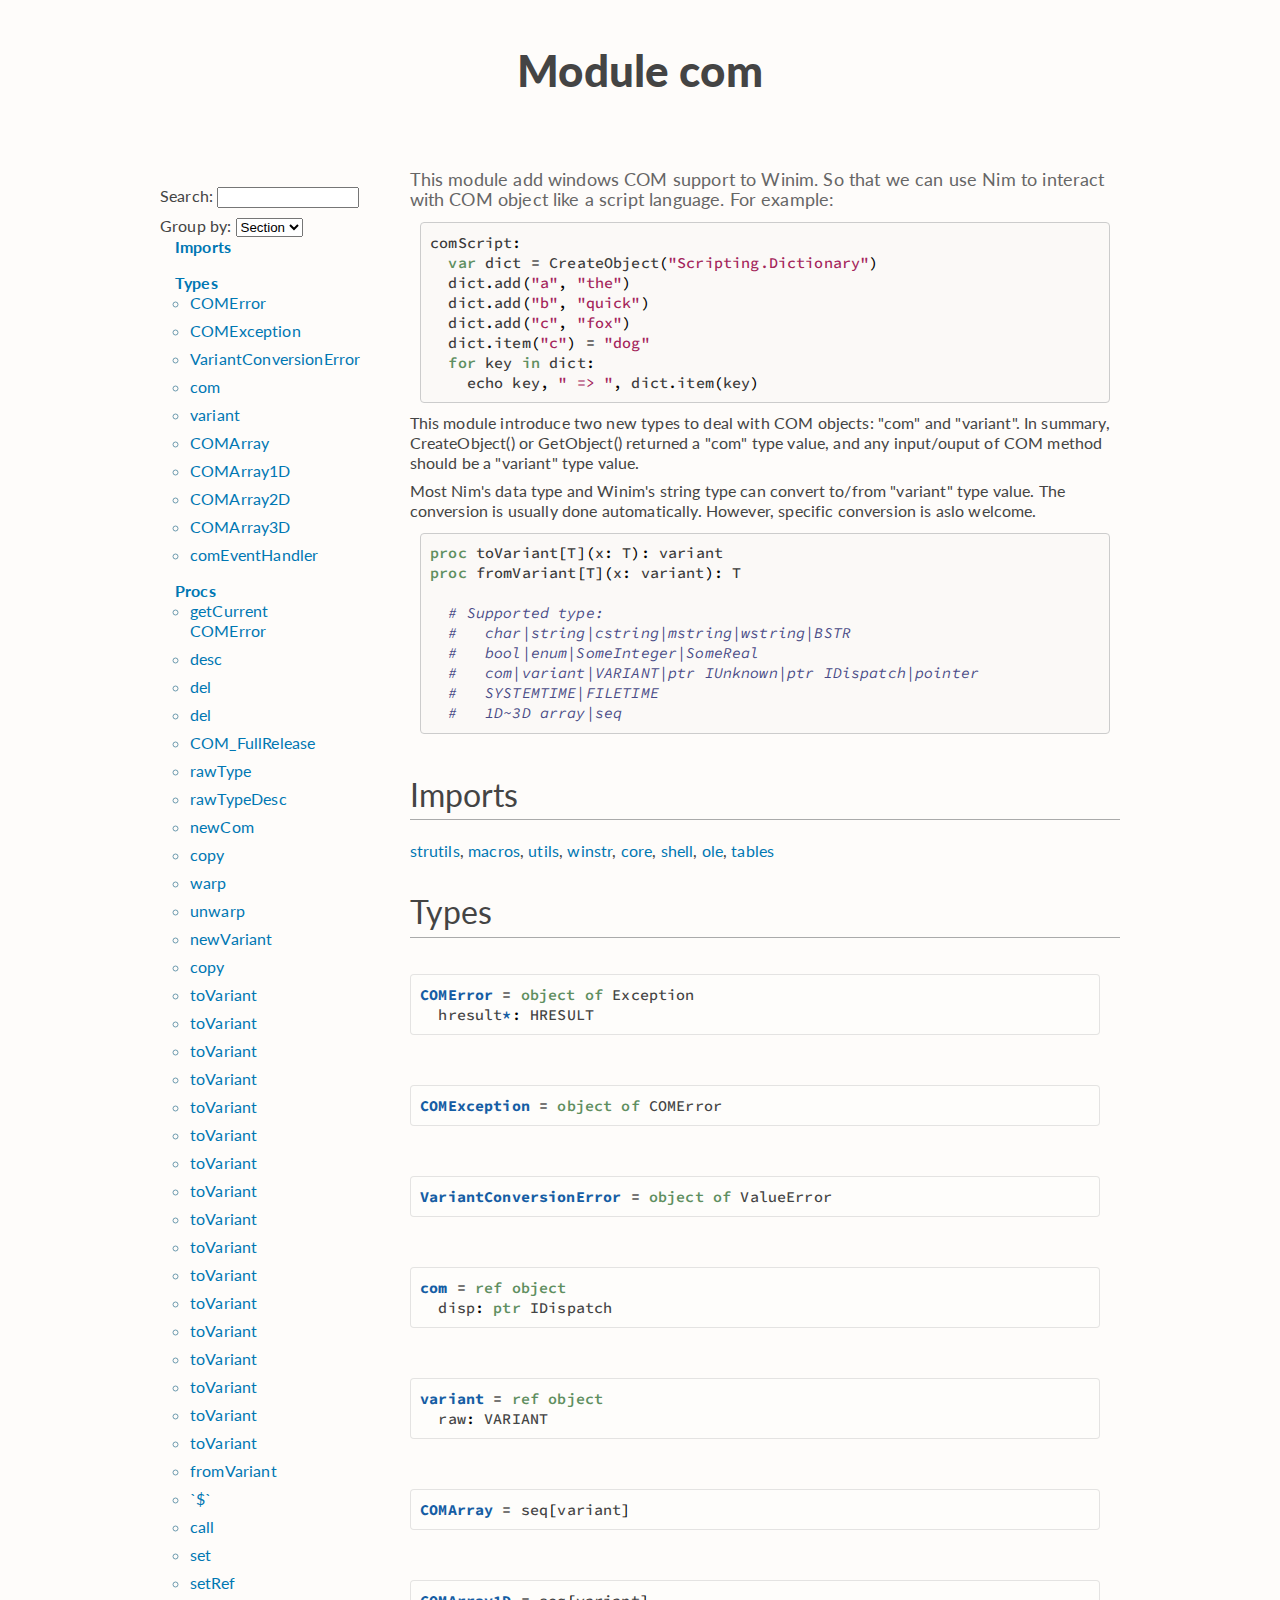
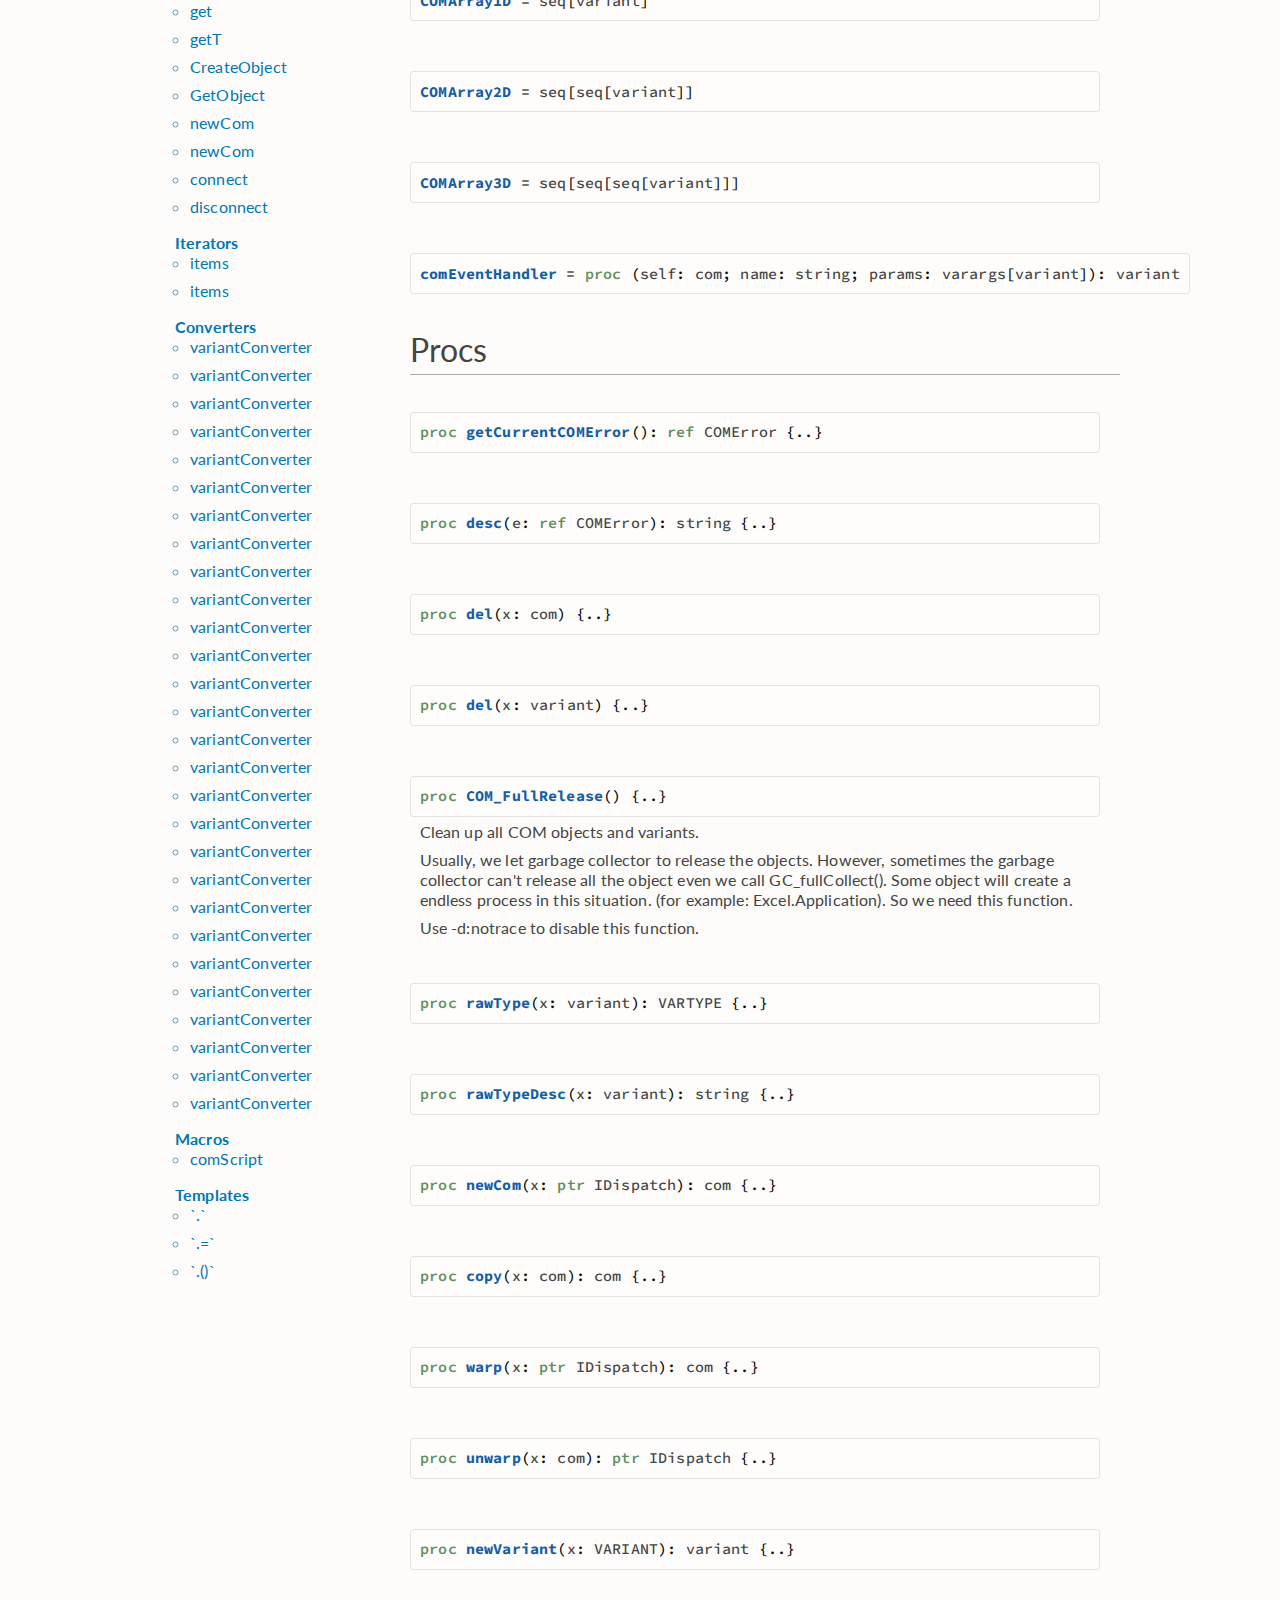
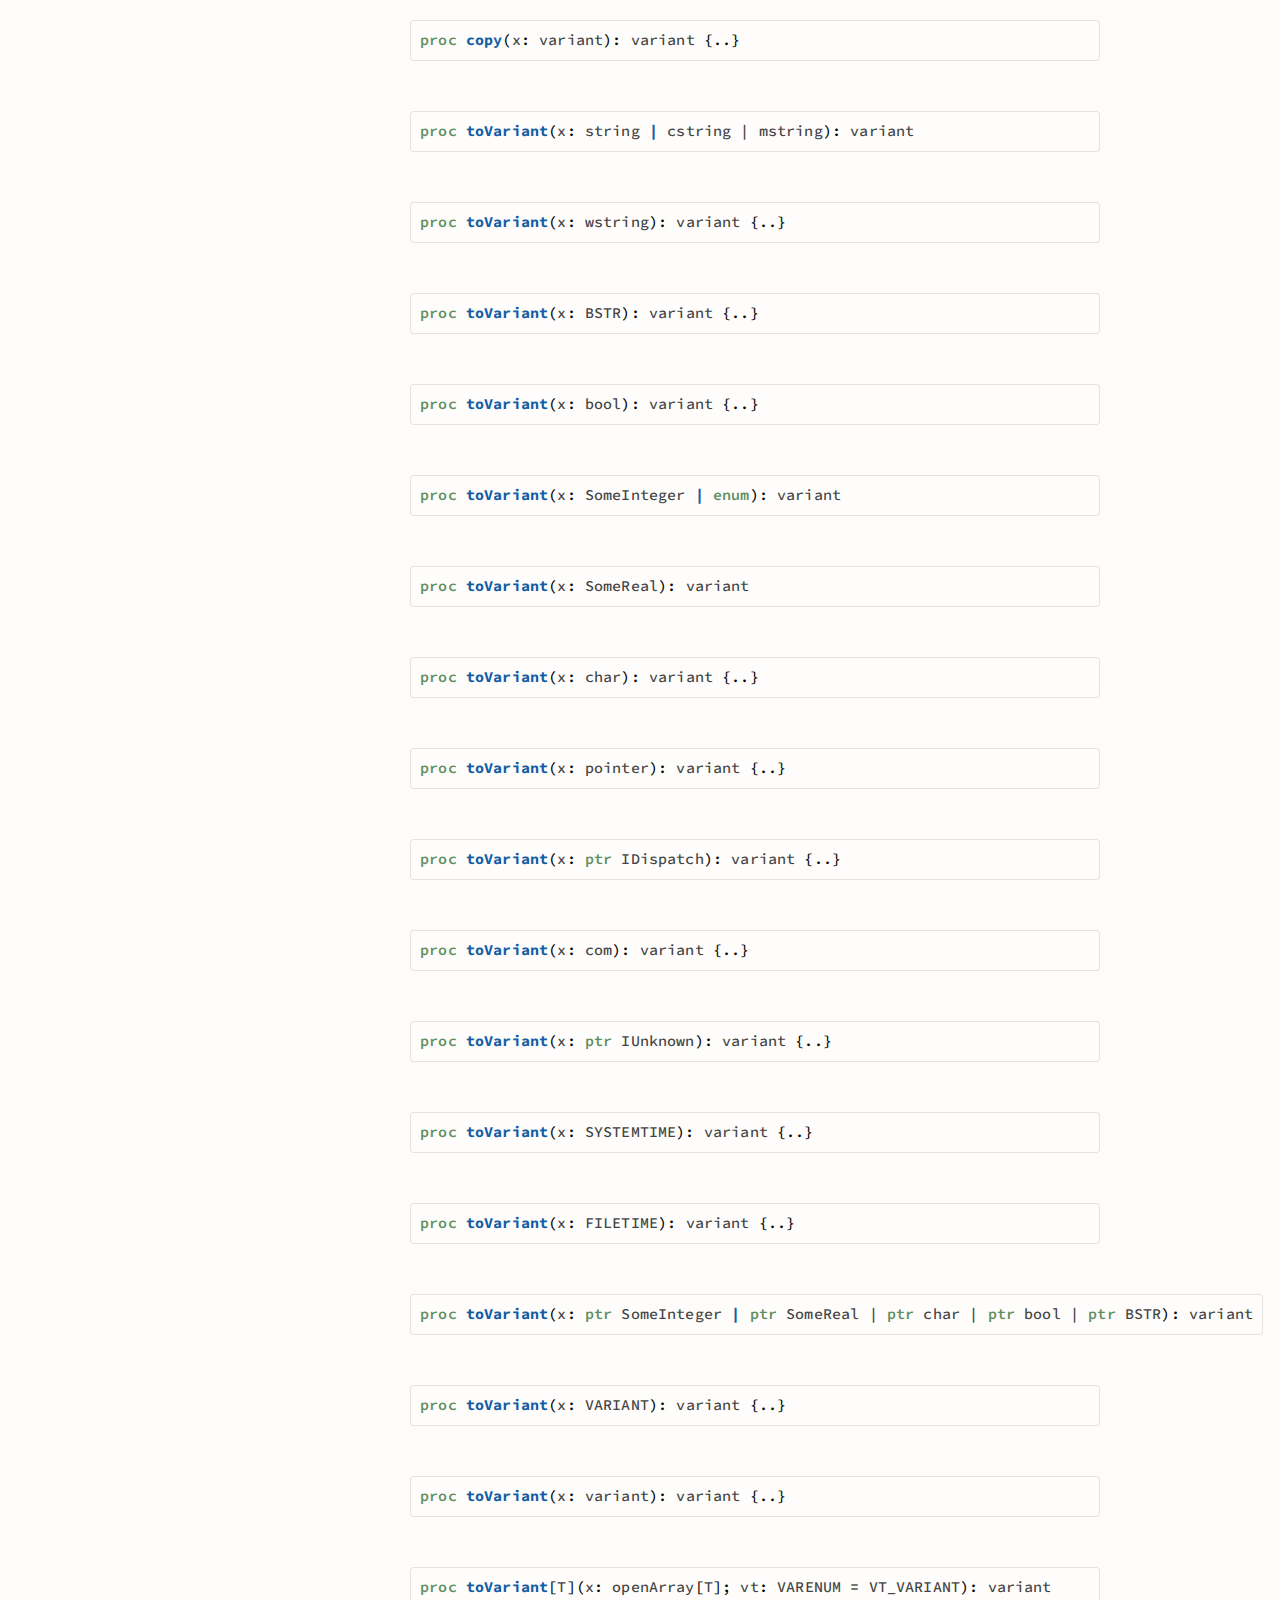
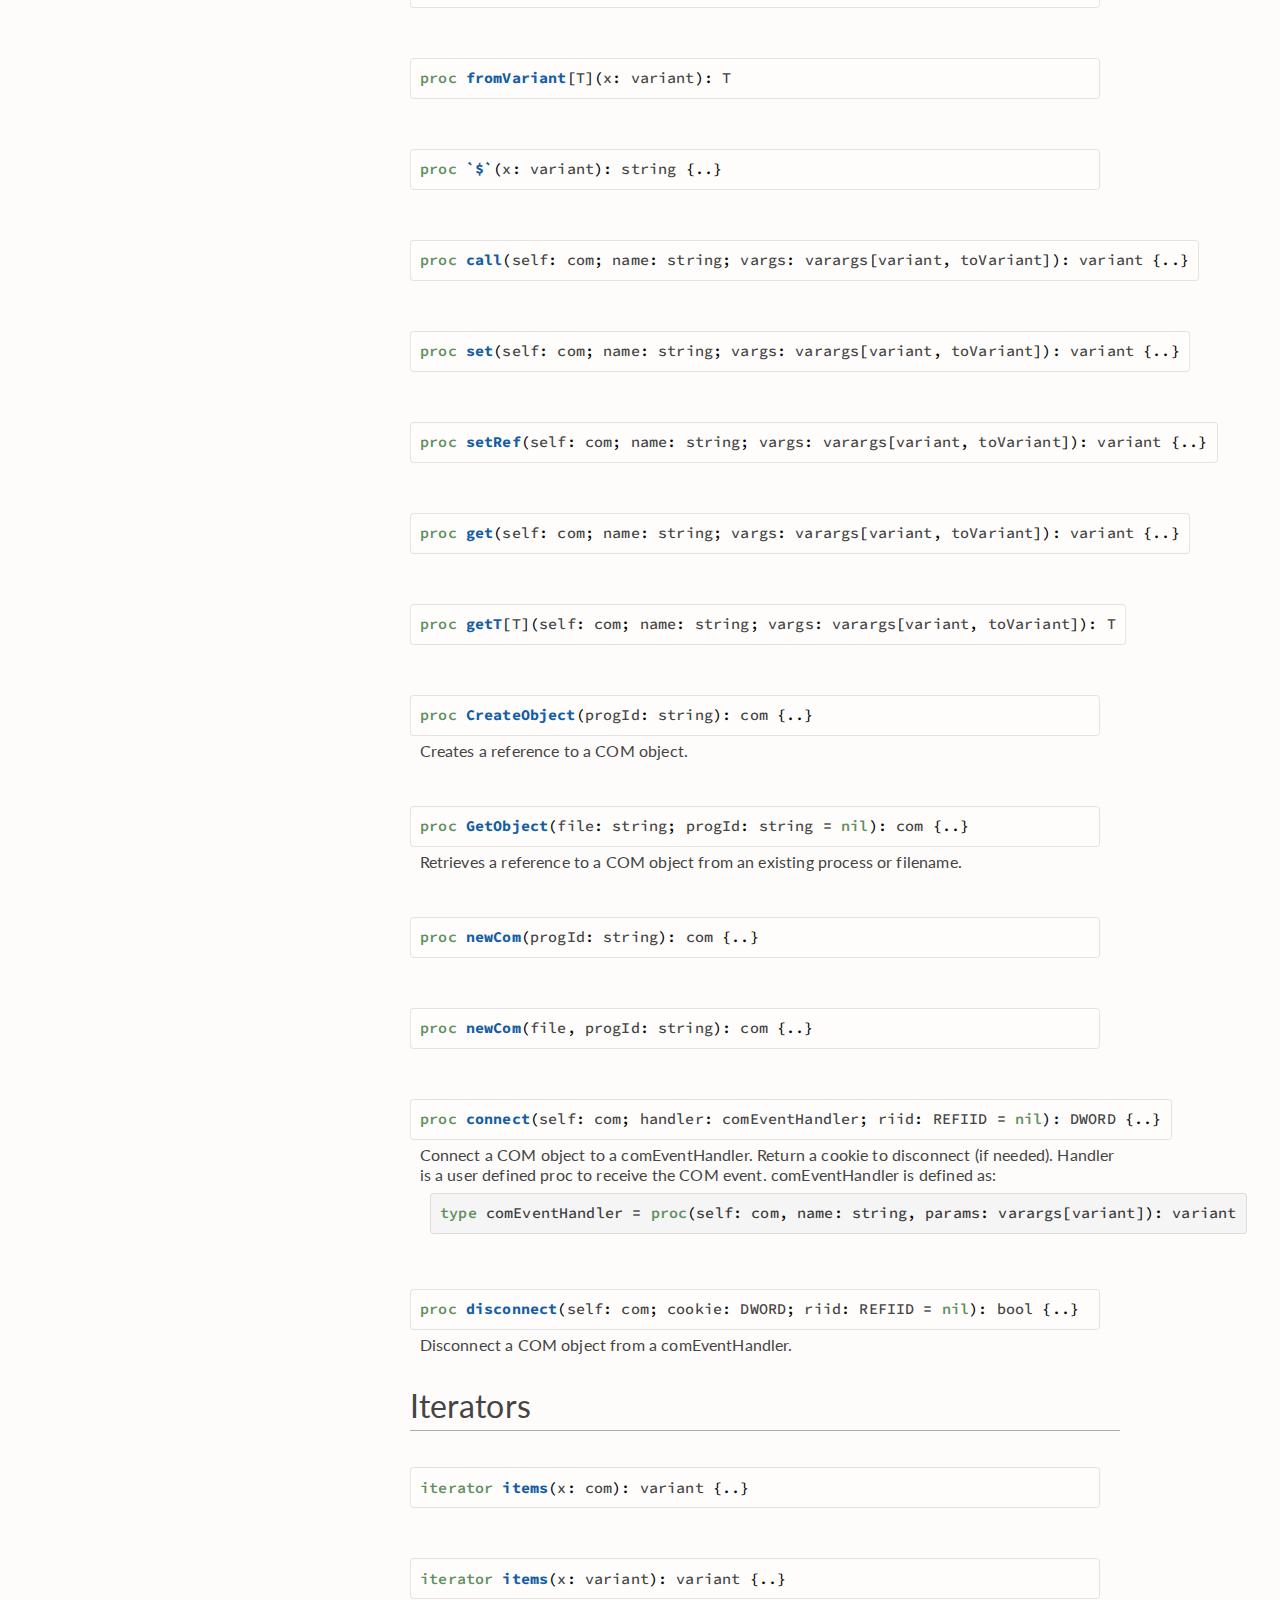
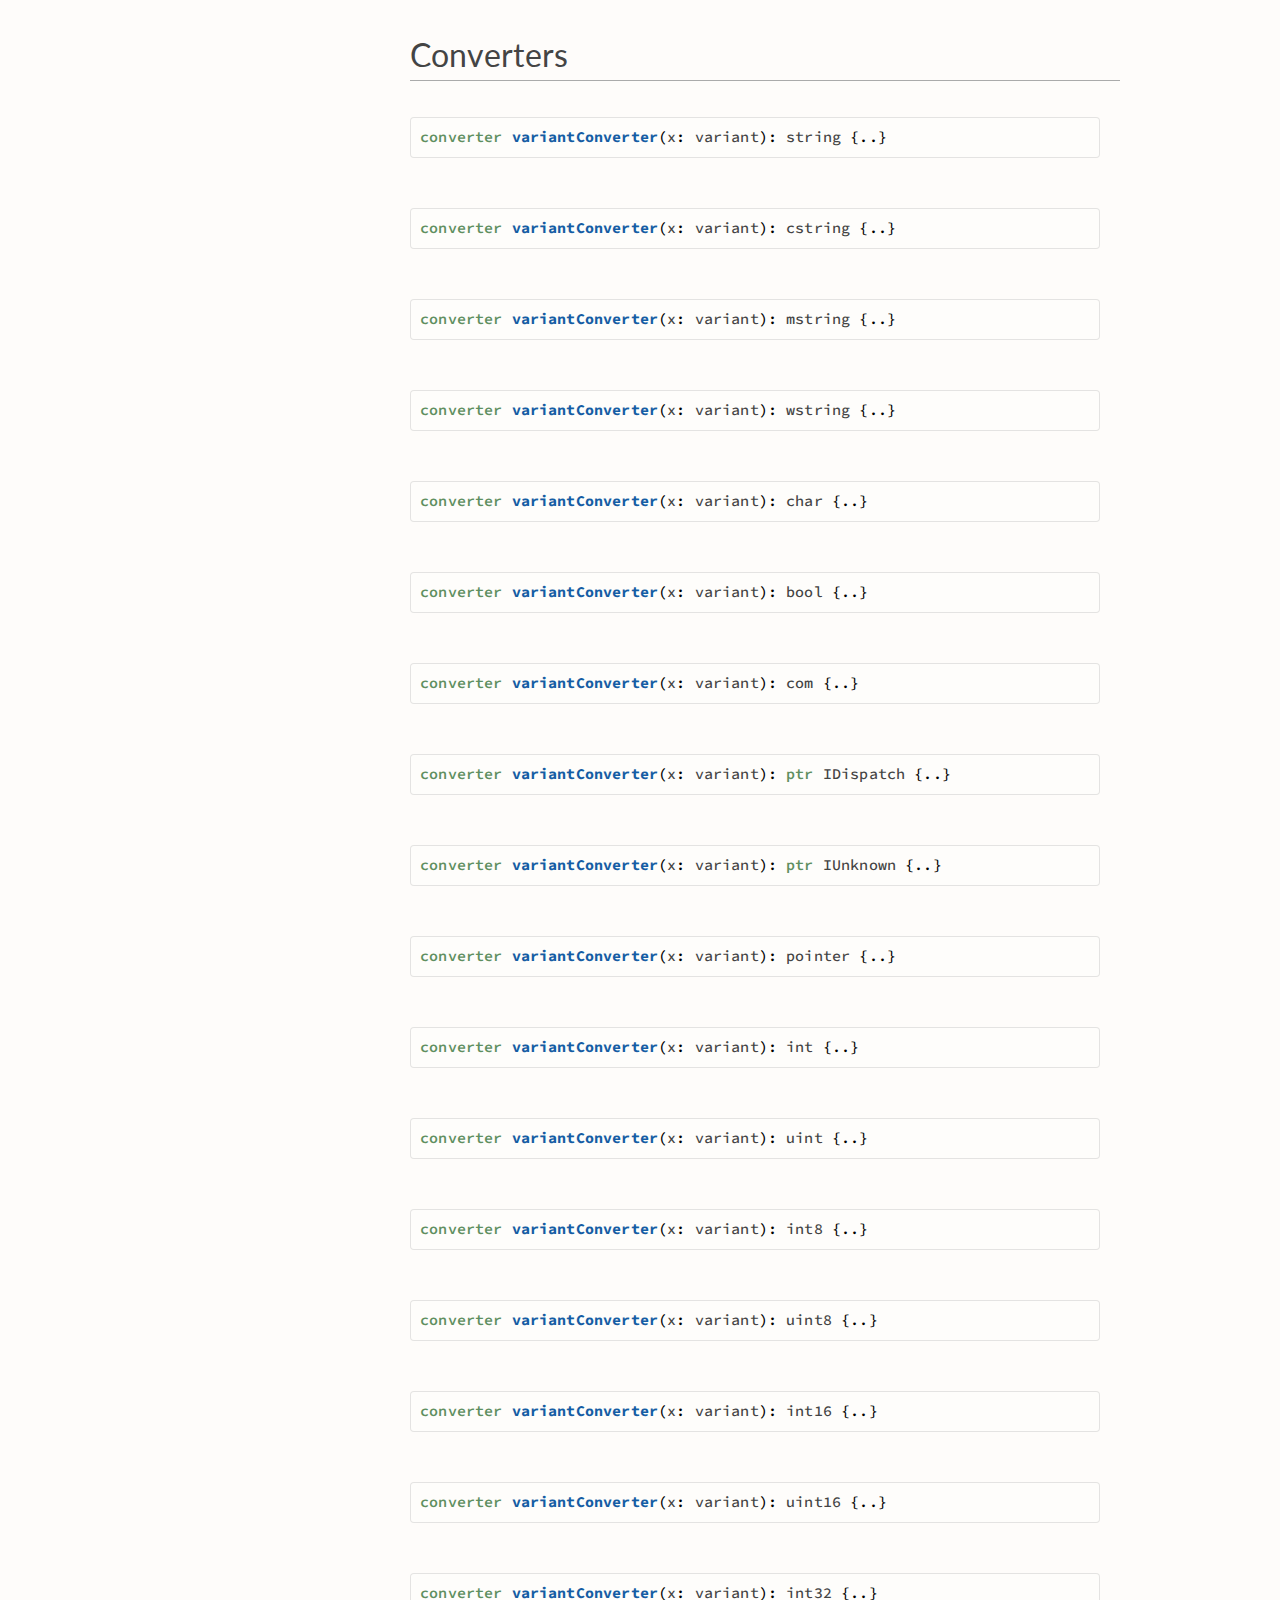
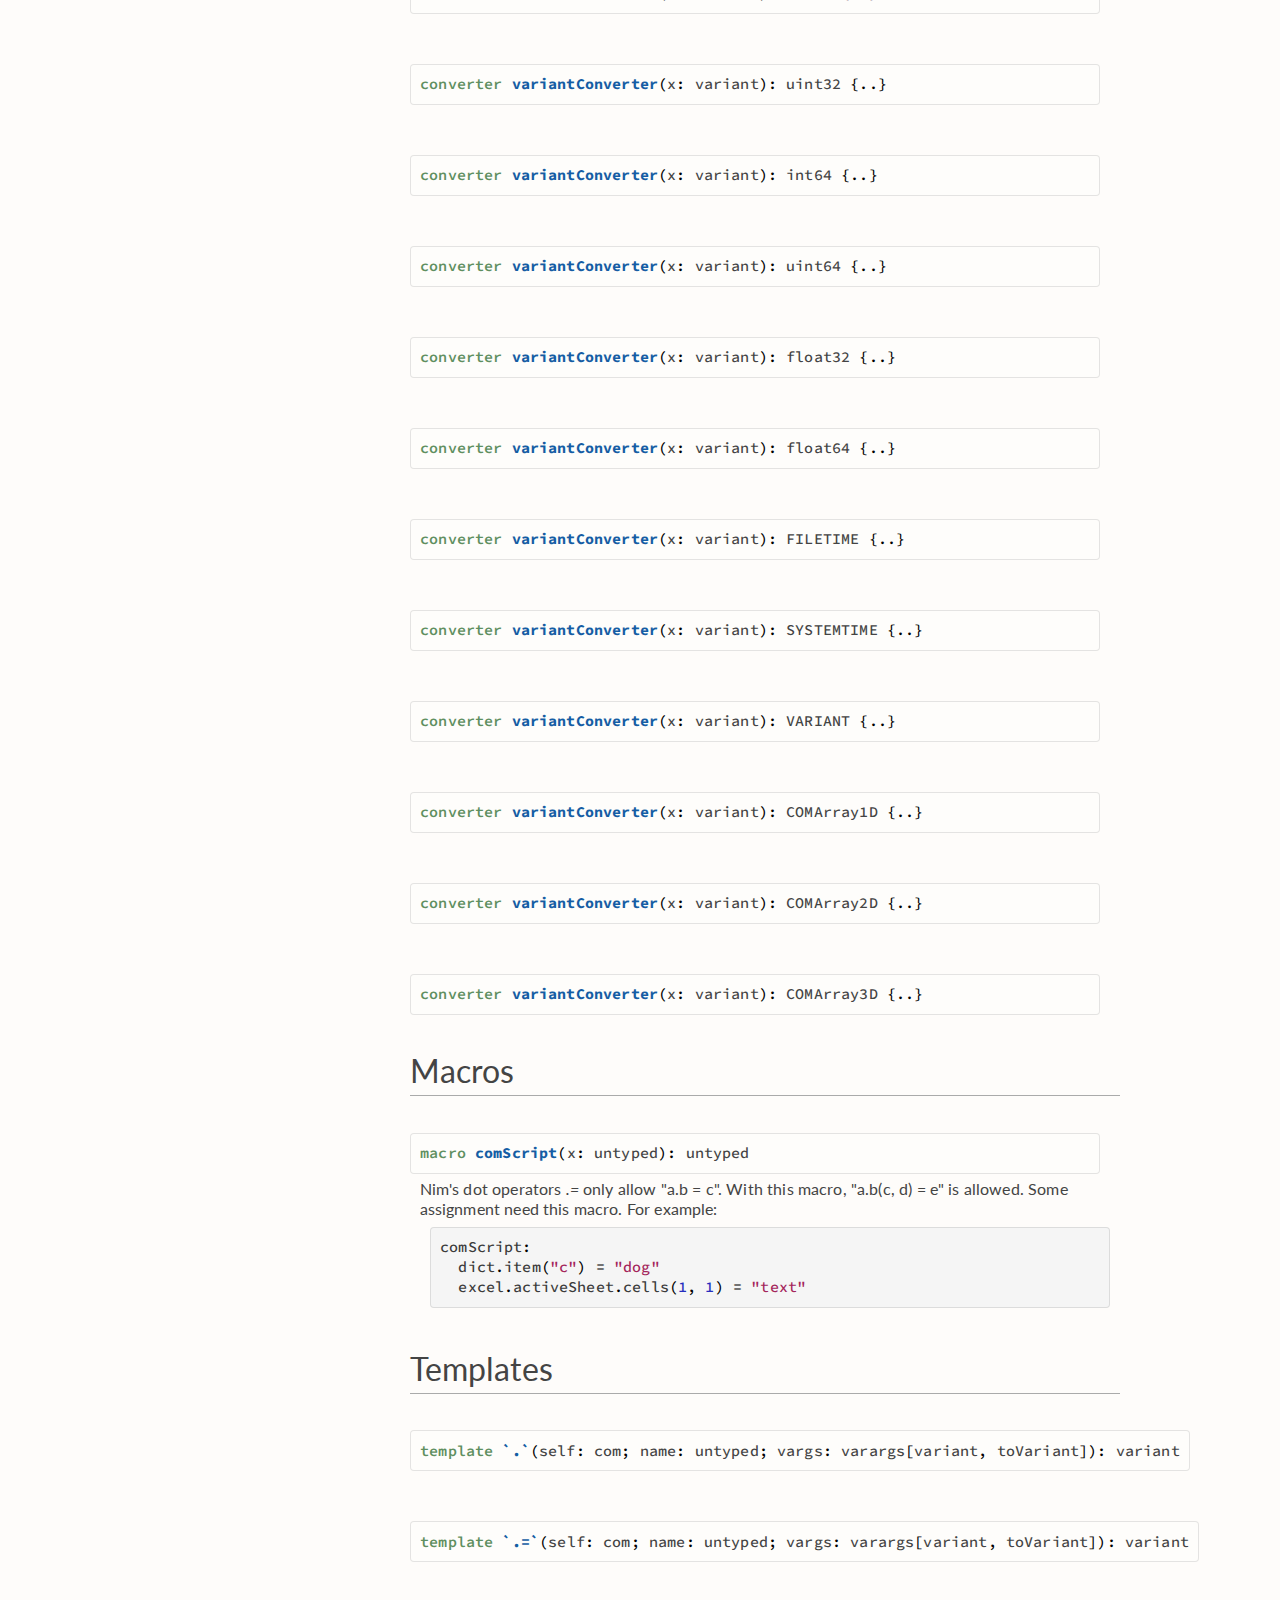
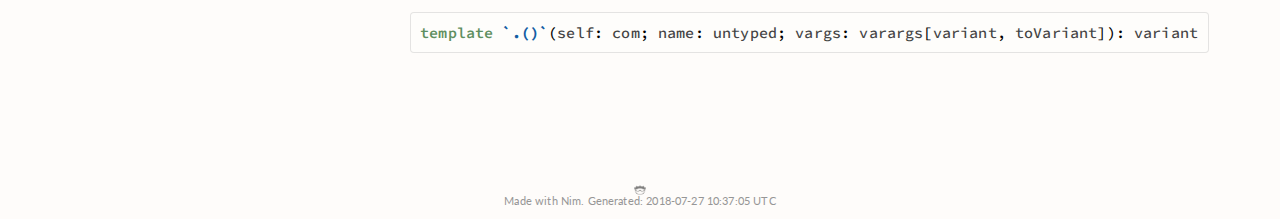
==== docs/com.html @ e37e37cb "update to v2.0" ====
<?xml version="1.0" encoding="utf-8" ?>
<!DOCTYPE html PUBLIC "-//W3C//DTD XHTML 1.0 Transitional//EN"
  "http://www.w3.org/TR/xhtml1/DTD/xhtml1-transitional.dtd">
<!--  This file is generated by Nim. -->
<html xmlns="http://www.w3.org/1999/xhtml" xml:lang="en" lang="en">
<head>
<meta http-equiv="Content-Type" content="text/html; charset=utf-8" />

<meta name="viewport" content="width=device-width, initial-scale=1.0">

<!-- Favicon -->
<link rel="shortcut icon" href="[data-uri]"/>

<!-- Google fonts -->
<link href='https://fonts.googleapis.com/css?family=Lato:400,600,900' rel='stylesheet' type='text/css'/>
<link href='https://fonts.googleapis.com/css?family=Source+Code+Pro:400,500,600' rel='stylesheet' type='text/css'/>

<!-- CSS -->
<title>Module com</title>
<style type="text/css" >
/*
Stylesheet for use with Docutils/rst2html.

See http://docutils.sf.net/docs/howto/html-stylesheets.html for how to
customize this style sheet.

Modified from Chad Skeeters' rst2html-style
https://bitbucket.org/cskeeters/rst2html-style/

Modified by Boyd Greenfield
*/
/* SCSS variables */
/* Text weights */
/* Body colors */
/* Text colors */
/* Link colors */
/* Syntax highlighting colors */
/* Pct changes */
/* Mixins */
/* Body/layout */
html {
  font-size: 100%;
  -webkit-text-size-adjust: 100%;
  -ms-text-size-adjust: 100%; }

/* Where we want fancier font if available */
h1, h2, h3, h4, h5, h6, p.module-desc, table.docinfo + blockquote p, table.docinfo blockquote p, h1 + blockquote p {
  font-family: "Lato", "Helvetica Neue", "HelveticaNeue", Helvetica, Arial, sans-serif !important; }

h1.title {
  font-weight: 900; }

body {
  font-family: "Lato", "Helvetica Neue", "HelveticaNeue", Helvetica, Arial, sans-serif;
  font-weight: 400;
  font-size: 16px;
  line-height: 20px;
  color: #444;
  letter-spacing: 0.15px;
  background-color: rgba(252, 248, 244, 0.45); }

/* Skeleton grid */
.container {
  position: relative;
  width: 100%;
  max-width: 960px;
  margin: 0 auto;
  padding: 0 20px;
  box-sizing: border-box; }

.column,
.columns {
  width: 100%;
  float: left;
  box-sizing: border-box; }

/* For devices larger than 400px */
@media (min-width: 400px) {
  .container {
    width: 100%;
    padding: 0; } }
/* For devices larger than 650px */
@media (min-width: 650px) {
  .container {
    width: 100%; }

  .column,
  .columns {
    margin-left: 4%; }

  .column:first-child,
  .columns:first-child {
    margin-left: 0; }

  .one.column,
  .one.columns {
    width: 4.66666666667%; }

  .two.columns {
    width: 13.3333333333%; }

  .three.columns {
    width: 22%; }

  .four.columns {
    width: 30.6666666667%; }

  .five.columns {
    width: 39.3333333333%; }

  .six.columns {
    width: 48%; }

  .seven.columns {
    width: 56.6666666667%; }

  .eight.columns {
    width: 65.3333333333%; }

  .nine.columns {
    width: 74.0%; }

  .ten.columns {
    width: 82.6666666667%; }

  .eleven.columns {
    width: 91.3333333333%; }

  .twelve.columns {
    width: 100%;
    margin-left: 0; }

  .one-third.column {
    width: 30.6666666667%; }

  .two-thirds.column {
    width: 65.3333333333%; } }
/* Customer Overrides */
.footer {
  text-align: center;
  color: #969696;
  padding-top: 10%; }

p.module-desc {
  font-size: 1.1em;
  color: #666666; }

a.link-seesrc {
  color: #aec7d2;
  font-style: italic; }

a.link-seesrc:hover {
  color: #6c9aae; }

#toc-list {
  word-wrap: break-word; }

ul.simple-toc {
  list-style: none; }

ul.simple-toc a.reference-toplevel {
  font-weight: bold;
  color: #0077b3; }

ul.simple-toc-section {
  list-style-type: circle;
  color: #6c9aae; }

ul.simple-toc-section a.reference {
  color: #0077b3; }

cite {
  font-style: italic !important; }

dt > pre {
  border-color: rgba(0, 0, 0, 0.1);
  background-color: rgba(255, 255, 255, 0.3);
  margin: 15px 0px 5px; }

dd > pre {
  border-color: rgba(0, 0, 0, 0.1);
  background-color: whitesmoke;
  margin-top: 8px; }

.item > dd {
  margin-left: 10px;
  margin-bottom: 30px; }

/* Nim line-numbered tables */
.line-nums-table {
  width: 100%;
  table-layout: fixed; }

/* Nim search input */
div#searchInput {
  margin-bottom: 8px;
}
div#searchInput input#searchInput {
  width: 10em;
}
div.search-groupby {
  margin-bottom: 8px;
}

table.line-nums-table {
  border-radius: 4px;
  border: 1px solid #cccccc;
  background-color: whitesmoke;
  border-collapse: separate;
  margin-top: 15px;
  margin-bottom: 25px; }

.line-nums-table tbody {
  border: none; }

.line-nums-table td pre {
  border: none;
  background-color: transparent; }

.line-nums-table td.blob-line-nums {
  width: 28px; }

.line-nums-table td.blob-line-nums pre {
  color: #b0b0b0;
  -webkit-filter: opacity(75%);
  text-align: right;
  border-color: transparent;
  background-color: transparent;
  padding-left: 0px;
  margin-left: 0px;
  padding-right: 0px;
  margin-right: 0px; }

/* Docgen styles */
/* Links */
a {
  color: #0077b3;
  text-decoration: none; }

a:hover,
a:focus {
  color: #00334d;
  text-decoration: underline; }

a:visited {
  color: #00334d; }

a:focus {
  outline: thin dotted #2d2d2d;
  outline: 5px auto -webkit-focus-ring-color;
  outline-offset: -2px; }

a:hover,
a:active {
  outline: 0; }

sub,
sup {
  position: relative;
  font-size: 75%;
  line-height: 0;
  vertical-align: baseline; }

sup {
  top: -0.5em; }

sub {
  bottom: -0.25em; }

img {
  width: auto;
  height: auto;
  max-width: 100%;
  vertical-align: middle;
  border: 0;
  -ms-interpolation-mode: bicubic; }

@media print {
  * {
    color: black !important;
    text-shadow: none !important;
    background: transparent !important;
    box-shadow: none !important; }

  a,
  a:visited {
    text-decoration: underline; }

  a[href]:after {
    content: " (" attr(href) ")"; }

  abbr[title]:after {
    content: " (" attr(title) ")"; }

  .ir a:after,
  a[href^="javascript:"]:after,
  a[href^="#"]:after {
    content: ""; }

  pre,
  blockquote {
    border: 1px solid #999;
    page-break-inside: avoid; }

  thead {
    display: table-header-group; }

  tr,
  img {
    page-break-inside: avoid; }

  img {
    max-width: 100% !important; }

  @page {
    margin: 0.5cm; }

  h1 {
    page-break-before: always; }

  h1.title {
    page-break-before: avoid; }

  p,
  h2,
  h3 {
    orphans: 3;
    widows: 3; }

  h2,
  h3 {
    page-break-after: avoid; } }
.img-rounded {
  -webkit-border-radius: 6px;
  -moz-border-radius: 6px;
  border-radius: 6px; }

.img-polaroid {
  padding: 4px;
  background-color: rgba(252, 248, 244, 0.75);
  border: 1px solid #ccc;
  border: 1px solid rgba(0, 0, 0, 0.2);
  -webkit-box-shadow: 0 1px 3px rgba(0, 0, 0, 0.1);
  -moz-box-shadow: 0 1px 3px rgba(0, 0, 0, 0.1);
  box-shadow: 0 1px 3px rgba(0, 0, 0, 0.1); }

p {
  margin: 0 0 8px; }

small {
  font-size: 85%; }

strong {
  font-weight: 600; }

em {
  font-style: italic; }

cite {
  font-style: normal; }

h1,
h2,
h3,
h4,
h5,
h6 {
  font-family: "Lato", "Helvetica Neue", "HelveticaNeue", Helvetica, Arial, sans-serif;
  font-weight: 600;
  line-height: 20px;
  color: inherit;
  text-rendering: optimizelegibility; }

h1 {
  font-size: 2em;
  font-weight: 400;
  padding-bottom: .15em;
  border-bottom: 1px solid #aaaaaa;
  margin-top: 1.0em;
  line-height: 1.2em; }

h1.title {
  padding-bottom: 1em;
  border-bottom: 0px;
  font-size: 2.75em; }

h2 {
  font-size: 1.5em;
  margin-top: 1.5em; }

h3 {
  font-size: 1.3em;
  font-style: italic;
  margin-top: 0.75em; }

h4 {
  font-size: 1.3em;
  margin-top: 0.5em; }

h5 {
  font-size: 1.2em;
  margin-top: 0.25em; }

h6 {
  font-size: 1.1em; }

ul,
ol {
  padding: 0;
  margin: 0 0 0px 15px; }

ul ul,
ul ol,
ol ol,
ol ul {
  margin-bottom: 0; }

li {
  line-height: 20px; }

dl {
  margin-bottom: 20px; }

dt,
dd {
  line-height: 20px; }

dt {
  font-weight: bold; }

dd {
  margin-left: 10px;
  margin-bottom: 26px; }

hr {
  margin: 20px 0;
  border: 0;
  border-top: 1px solid #eeeeee;
  border-bottom: 1px solid #ffffff; }

abbr[title],
abbr[data-original-title] {
  cursor: help;
  border-bottom: 1px dotted #999999; }

abbr.initialism {
  font-size: 90%;
  text-transform: uppercase; }

blockquote {
  padding: 0 0 0 15px;
  margin: 0 0 20px;
  border-left: 5px solid #EFEBE0; }

table.docinfo + blockquote, table.docinfo blockquote, h1 + blockquote {
  border-left: 5px solid #c9c9c9;
}

table.docinfo + blockquote p, table.docinfo blockquote p, h1 + blockquote p {
  margin-bottom: 0;
  font-size: 15px;
  font-weight: 200;
  line-height: 1.5;
  font-style: italic; }

q:before,
q:after,
blockquote:before,
blockquote:after {
  content: ""; }

address {
  display: block;
  margin-bottom: 20px;
  font-style: normal;
  line-height: 20px; }

code,
pre {
  font-family: "Source Code Pro", Monaco, Menlo, Consolas, "Courier New", monospace;
  padding: 0 3px 2px;
  font-weight: 500;
  font-size: 12px;
  color: #444444;
  -webkit-border-radius: 3px;
  -moz-border-radius: 3px;
  border-radius: 3px; }

.pre {
  font-family: "Source Code Pro", Monaco, Menlo, Consolas, "Courier New", monospace;
  font-weight: 600;
  /*color: #504da6;*/
}

code {
  padding: 2px 4px;
  color: #444444;
  white-space: nowrap;
  background-color: white;
  border: 1px solid #777777; }

pre {
  display: inline-block;
  box-sizing: border-box;
  min-width: calc(100% - 19.5px);
  padding: 9.5px;
  margin: 0.25em 10px 10px 10px;
  font-size: 15px;
  line-height: 20px;
  white-space: pre !important;
  overflow-y: hidden;
  overflow-x: visible;
  background-color: rgba(0, 0, 0, 0.01);
  border: 1px solid #cccccc;
  -webkit-border-radius: 4px;
  -moz-border-radius: 4px;
  border-radius: 4px; }

pre.prettyprint {
  margin-bottom: 20px; }

pre code {
  padding: 0;
  color: inherit;
  white-space: pre;
  overflow-x: visible;
  background-color: transparent;
  border: 0; }

.pre-scrollable {
  max-height: 340px;
  overflow-y: scroll; }

table {
  max-width: 100%;
  background-color: transparent;
  border-collapse: collapse;
  border-spacing: 0; }

table th, table td {
  padding: 0px 8px 0px;
}

.table {
  width: 100%;
  margin-bottom: 20px; }

.table th,
.table td {
  padding: 8px;
  line-height: 20px;
  text-align: left;
  vertical-align: top;
  border-top: 1px solid #444444; }

.table th {
  font-weight: bold; }

.table thead th {
  vertical-align: bottom; }

.table caption + thead tr:first-child th,
.table caption + thead tr:first-child td,
.table colgroup + thead tr:first-child th,
.table colgroup + thead tr:first-child td,
.table thead:first-child tr:first-child th,
.table thead:first-child tr:first-child td {
  border-top: 0; }

.table tbody + tbody {
  border-top: 2px solid #444444; }

.table .table {
  background-color: rgba(252, 248, 244, 0.75); }

.table-condensed th,
.table-condensed td {
  padding: 4px 5px; }

.table-bordered {
  border: 1px solid #444444;
  border-collapse: separate;
  *border-collapse: collapse;
  border-left: 0;
  -webkit-border-radius: 4px;
  -moz-border-radius: 4px;
  border-radius: 4px; }

.table-bordered th,
.table-bordered td {
  border-left: 1px solid #444444; }

.table-bordered caption + thead tr:first-child th,
.table-bordered caption + tbody tr:first-child th,
.table-bordered caption + tbody tr:first-child td,
.table-bordered colgroup + thead tr:first-child th,
.table-bordered colgroup + tbody tr:first-child th,
.table-bordered colgroup + tbody tr:first-child td,
.table-bordered thead:first-child tr:first-child th,
.table-bordered tbody:first-child tr:first-child th,
.table-bordered tbody:first-child tr:first-child td {
  border-top: 0; }

.table-bordered thead:first-child tr:first-child > th:first-child,
.table-bordered tbody:first-child tr:first-child > td:first-child,
.table-bordered tbody:first-child tr:first-child > th:first-child {
  -webkit-border-top-left-radius: 4px;
  border-top-left-radius: 4px;
  -moz-border-radius-topleft: 4px; }

.table-bordered thead:first-child tr:first-child > th:last-child,
.table-bordered tbody:first-child tr:first-child > td:last-child,
.table-bordered tbody:first-child tr:first-child > th:last-child {
  -webkit-border-top-right-radius: 4px;
  border-top-right-radius: 4px;
  -moz-border-radius-topright: 4px; }

.table-bordered thead:last-child tr:last-child > th:first-child,
.table-bordered tbody:last-child tr:last-child > td:first-child,
.table-bordered tbody:last-child tr:last-child > th:first-child,
.table-bordered tfoot:last-child tr:last-child > td:first-child,
.table-bordered tfoot:last-child tr:last-child > th:first-child {
  -webkit-border-bottom-left-radius: 4px;
  border-bottom-left-radius: 4px;
  -moz-border-radius-bottomleft: 4px; }

.table-bordered thead:last-child tr:last-child > th:last-child,
.table-bordered tbody:last-child tr:last-child > td:last-child,
.table-bordered tbody:last-child tr:last-child > th:last-child,
.table-bordered tfoot:last-child tr:last-child > td:last-child,
.table-bordered tfoot:last-child tr:last-child > th:last-child {
  -webkit-border-bottom-right-radius: 4px;
  border-bottom-right-radius: 4px;
  -moz-border-radius-bottomright: 4px; }

.table-bordered tfoot + tbody:last-child tr:last-child td:first-child {
  -webkit-border-bottom-left-radius: 0;
  border-bottom-left-radius: 0;
  -moz-border-radius-bottomleft: 0; }

.table-bordered tfoot + tbody:last-child tr:last-child td:last-child {
  -webkit-border-bottom-right-radius: 0;
  border-bottom-right-radius: 0;
  -moz-border-radius-bottomright: 0; }

.table-bordered caption + thead tr:first-child th:first-child,
.table-bordered caption + tbody tr:first-child td:first-child,
.table-bordered colgroup + thead tr:first-child th:first-child,
.table-bordered colgroup + tbody tr:first-child td:first-child {
  -webkit-border-top-left-radius: 4px;
  border-top-left-radius: 4px;
  -moz-border-radius-topleft: 4px; }

.table-bordered caption + thead tr:first-child th:last-child,
.table-bordered caption + tbody tr:first-child td:last-child,
.table-bordered colgroup + thead tr:first-child th:last-child,
.table-bordered colgroup + tbody tr:first-child td:last-child {
  -webkit-border-top-right-radius: 4px;
  border-top-right-radius: 4px;
  -moz-border-radius-topright: 4px; }

table.docutils th {
  background-color: #e8e8e8; }

table.docutils tr:hover {
  background-color: whitesmoke; }

.table-striped tbody > tr:nth-child(odd) > td,
.table-striped tbody > tr:nth-child(odd) > th {
  background-color: rgba(252, 248, 244, 0.75); }

.table-hover tbody tr:hover > td,
.table-hover tbody tr:hover > th {
  background-color: rgba(241, 222, 204, 0.75); }

table td[class*="span"],
table th[class*="span"],
.row-fluid table td[class*="span"],
.row-fluid table th[class*="span"] {
  display: table-cell;
  float: none;
  margin-left: 0; }

.hero-unit {
  padding: 60px;
  margin-bottom: 30px;
  font-size: 18px;
  font-weight: 200;
  line-height: 30px;
  color: inherit;
  background-color: rgba(230, 197, 164, 0.75);
  -webkit-border-radius: 6px;
  -moz-border-radius: 6px;
  border-radius: 6px; }

.hero-unit h1 {
  margin-bottom: 0;
  font-size: 60px;
  line-height: 1;
  letter-spacing: -1px;
  color: inherit; }

.hero-unit li {
  line-height: 30px; }

/* rst2html default used to remove borders from tables and images */
.borderless, table.borderless td, table.borderless th {
  border: 0; }

table.borderless td, table.borderless th {
  /* Override padding for "table.docutils td" with "! important".
     The right padding separates the table cells. */
  padding: 0 0.5em 0 0 !important; }

.first {
  /* Override more specific margin styles with "! important". */
  margin-top: 0 !important; }

.last, .with-subtitle {
  margin-bottom: 0 !important; }

.hidden {
  display: none; }

a.toc-backref {
  text-decoration: none;
  color: #444444; }

blockquote.epigraph {
  margin: 2em 5em; }

dl.docutils dd {
  margin-bottom: 0.5em; }

object[type="image/svg+xml"], object[type="application/x-shockwave-flash"] {
  overflow: hidden; }

/* Uncomment (and remove this text!) to get bold-faced definition list terms
dl.docutils dt {
  font-weight: bold }
*/
div.abstract {
  margin: 2em 5em; }

div.abstract p.topic-title {
  font-weight: bold;
  text-align: center; }

div.admonition, div.attention, div.caution, div.danger, div.error,
div.hint, div.important, div.note, div.tip, div.warning {
  margin: 2em;
  border: medium outset;
  padding: 1em; }

div.note, div.warning {
  margin: 1.5em 0px;
  border: none; }

div.note p.admonition-title,
div.warning p.admonition-title {
  display: none; }

/* Clearfix
 * http://css-tricks.com/snippets/css/clear-fix/
 */
div.note:after,
div.warning:after {
  content: "";
  display: table;
  clear: both; }

div.note p:before,
div.warning p:before {
  display: block;
  float: left;
  font-size: 4em;
  line-height: 1em;
  margin-right: 20px;
  margin-left: 0em;
  margin-top: -10px;
  content: '\0270D';
  /*handwriting*/ }

div.warning p:before {
  content: '\026A0';
  /*warning*/ }

div.admonition p.admonition-title, div.hint p.admonition-title,
div.important p.admonition-title, div.note p.admonition-title,
div.tip p.admonition-title {
  font-weight: bold;
  font-family: "Lato", "Helvetica Neue", "HelveticaNeue", Helvetica, Arial, sans-serif; }

div.attention p.admonition-title, div.caution p.admonition-title,
div.danger p.admonition-title, div.error p.admonition-title,
div.warning p.admonition-title, .code .error {
  color: #b30000;
  font-weight: bold;
  font-family: "Lato", "Helvetica Neue", "HelveticaNeue", Helvetica, Arial, sans-serif; }

/* Uncomment (and remove this text!) to get reduced vertical space in
   compound paragraphs.
div.compound .compound-first, div.compound .compound-middle {
  margin-bottom: 0.5em }

div.compound .compound-last, div.compound .compound-middle {
  margin-top: 0.5em }
*/
div.dedication {
  margin: 2em 5em;
  text-align: center;
  font-style: italic; }

div.dedication p.topic-title {
  font-weight: bold;
  font-style: normal; }

div.figure {
  margin-left: 2em;
  margin-right: 2em; }

div.footer, div.header {
  clear: both;
  font-size: smaller; }

div.line-block {
  display: block;
  margin-top: 1em;
  margin-bottom: 1em; }

div.line-block div.line-block {
  margin-top: 0;
  margin-bottom: 0;
  margin-left: 1.5em; }

div.sidebar {
  margin: 0 0 0.5em 1em;
  border: medium outset;
  padding: 1em;
  background-color: rgba(252, 248, 244, 0.75);
  width: 40%;
  float: right;
  clear: right; }

div.sidebar p.rubric {
  font-family: "Lato", "Helvetica Neue", "HelveticaNeue", Helvetica, Arial, sans-serif;
  font-size: medium; }

div.system-messages {
  margin: 5em; }

div.system-messages h1 {
  color: #b30000; }

div.system-message {
  border: medium outset;
  padding: 1em; }

div.system-message p.system-message-title {
  color: #b30000;
  font-weight: bold; }

div.topic {
  margin: 2em; }

h1.section-subtitle, h2.section-subtitle, h3.section-subtitle,
h4.section-subtitle, h5.section-subtitle, h6.section-subtitle {
  margin-top: 0.4em; }

h1.title {
  text-align: center; }

h2.subtitle {
  text-align: center; }

hr.docutils {
  width: 75%; }

img.align-left, .figure.align-left, object.align-left {
  clear: left;
  float: left;
  margin-right: 1em; }

img.align-right, .figure.align-right, object.align-right {
  clear: right;
  float: right;
  margin-left: 1em; }

img.align-center, .figure.align-center, object.align-center {
  display: block;
  margin-left: auto;
  margin-right: auto; }

.align-left {
  text-align: left; }

.align-center {
  clear: both;
  text-align: center; }

.align-right {
  text-align: right; }

/* reset inner alignment in figures */
div.align-right {
  text-align: inherit; }

/* div.align-center * { */
/*   text-align: left } */

ul.simple > li {
  margin-bottom: 0.5em }

ol.simple, ul.simple {
  margin-bottom: 1em; }

ol.arabic {
  list-style: decimal; }

ol.loweralpha {
  list-style: lower-alpha; }

ol.upperalpha {
  list-style: upper-alpha; }

ol.lowerroman {
  list-style: lower-roman; }

ol.upperroman {
  list-style: upper-roman; }

p.attribution {
  text-align: right;
  margin-left: 50%; }

p.caption {
  font-style: italic; }

p.credits {
  font-style: italic;
  font-size: smaller; }

p.label {
  white-space: nowrap; }

p.rubric {
  font-weight: bold;
  font-size: larger;
  color: maroon;
  text-align: center; }

p.sidebar-title {
  font-family: "Lato", "Helvetica Neue", "HelveticaNeue", Helvetica, Arial, sans-serif;
  font-weight: bold;
  font-size: larger; }

p.sidebar-subtitle {
  font-family: "Lato", "Helvetica Neue", "HelveticaNeue", Helvetica, Arial, sans-serif;
  font-weight: bold; }

p.topic-title {
  font-weight: bold; }

pre.address {
  margin-bottom: 0;
  margin-top: 0;
  font: inherit; }

pre.literal-block, pre.doctest-block, pre.math, pre.code {
  margin-left: 2em;
  margin-right: 2em; }

pre.code .ln {
  color: grey; }

/* line numbers */
pre.code, code {
  background-color: #eeeeee; }

pre.code .comment, code .comment {
  color: #5c6576; }

pre.code .keyword, code .keyword {
  color: #3B0D06;
  font-weight: bold; }

pre.code .literal.string, code .literal.string {
  color: #0c5404; }

pre.code .name.builtin, code .name.builtin {
  color: #352b84; }

pre.code .deleted, code .deleted {
  background-color: #DEB0A1; }

pre.code .inserted, code .inserted {
  background-color: #A3D289; }

span.classifier {
  font-family: "Lato", "Helvetica Neue", "HelveticaNeue", Helvetica, Arial, sans-serif;
  font-style: oblique; }

span.classifier-delimiter {
  font-family: "Lato", "Helvetica Neue", "HelveticaNeue", Helvetica, Arial, sans-serif;
  font-weight: bold; }

span.interpreted {
  font-family: "Lato", "Helvetica Neue", "HelveticaNeue", Helvetica, Arial, sans-serif; }

span.option {
  white-space: nowrap; }

span.pre {
  white-space: pre; }

span.problematic {
  color: #b30000; }

span.section-subtitle {
  /* font-size relative to parent (h1..h6 element) */
  font-size: 80%; }

table.citation {
  border-left: solid 1px #666666;
  margin-left: 1px; }

table.docinfo {
  margin: 0em;
  margin-top: 2em;
  margin-bottom: 2em;
  font-family: "Lato", "Helvetica Neue", "HelveticaNeue", Helvetica, Arial, sans-serif !important;
  color: #444444; }

table.docutils {
  margin-top: 0.5em;
  margin-bottom: 0.5em; }

table.footnote {
  border-left: solid 1px #2d2d2d;
  margin-left: 1px; }

table.docutils td, table.docutils th,
table.docinfo td, table.docinfo th {
  padding-left: 0.5em;
  padding-right: 0.5em;
  vertical-align: top; }

table.docutils th.field-name, table.docinfo th.docinfo-name {
  font-weight: 700;
  text-align: left;
  white-space: nowrap;
  padding-left: 0; }

h1 tt.docutils, h2 tt.docutils, h3 tt.docutils,
h4 tt.docutils, h5 tt.docutils, h6 tt.docutils {
  font-size: 100%; }

ul.auto-toc {
  list-style-type: none; }

span.DecNumber {
  color: #252dbe; }

span.BinNumber {
  color: #252dbe; }

span.HexNumber {
  color: #252dbe; }

span.OctNumber {
  color: #252dbe; }

span.FloatNumber {
  color: #252dbe; }

span.Identifier {
  color: #3b3b3b; }

span.Keyword {
  font-weight: 600;
  color: #5e8f60; }

span.StringLit {
  color: #a4255b; }

span.LongStringLit {
  color: #a4255b; }

span.CharLit {
  color: #a4255b; }

span.EscapeSequence {
  color: black; }

span.Operator {
  color: black; }

span.Punctuation {
  color: black; }

span.Comment, span.LongComment {
  font-style: italic;
  font-weight: 400;
  color: #484a86; }

span.RegularExpression {
  color: darkviolet; }

span.TagStart {
  color: darkviolet; }

span.TagEnd {
  color: darkviolet; }

span.Key {
  color: #252dbe; }

span.Value {
  color: #252dbe; }

span.RawData {
  color: #a4255b; }

span.Assembler {
  color: #252dbe; }

span.Preprocessor {
  color: #252dbe; }

span.Directive {
  color: #252dbe; }

span.Command, span.Rule, span.Hyperlink, span.Label, span.Reference,
span.Other {
  color: black; }

/* Pop type, const, proc, and iterator defs in nim def blocks */
dt pre > span.Identifier, dt pre > span.Operator {
  color: #155da4;
  font-weight: 700; }

dt pre > span.Identifier ~ span.Identifier, dt pre > span.Operator ~ span.Identifier {
  color: inherit;
  font-weight: inherit; }

dt pre > span.Operator ~ span.Identifier, dt pre > span.Operator ~ span.Operator {
  color: inherit;
  font-weight: inherit; }

/* Nim sprite for the footer (taken from main page favicon) */
.nim-sprite {
  display: inline-block;
  height: 12px;
  width: 12px;
  background-position: 0 0;
  background-size: 12px 12px;
  -webkit-filter: opacity(50%);
  background-repeat: no-repeat;
  background-image: url("[data-uri]");
  margin-bottom: -5px; }
div.pragma {
  display: none;
}
span.pragmabegin {
  cursor: pointer;
}
span.pragmaend {
  cursor: pointer;
}

div.search_results {
  background-color: antiquewhite;
  margin: 3em;
  padding: 1em;
  border: 1px solid #4d4d4d;
}

div#global-links ul {
  margin-left: 0;
  list-style-type: none;
}
</style>

<script type="text/javascript" src="../dochack.js"></script>

<script type="text/javascript">
function togglepragma(d) {
  if (d.style.display != 'inline')
    d.style.display = 'inline';
  else
    d.style.display = 'none';
}

function main() {
  var elements = document.getElementsByClassName("pragmabegin");
  for (var i = 0; i < elements.length; ++i) {
    var e = elements[i];
    e.onclick = function(event) {
      togglepragma(event.target.nextSibling);
    };
  }
  var elements = document.getElementsByClassName("pragmaend");
  for (var i = 0; i < elements.length; ++i) {
    var e = elements[i];
    e.onclick = function(event) {
      togglepragma(event.target.previousSibling);
    };
  }
}
</script>

</head>
<body onload="main()">
<div class="document" id="documentId">
  <div class="container">
    <h1 class="title">Module com</h1>
    <div class="row">
  <div class="three columns">
  <div id="global-links">
    <ul class="simple">
    </ul>
  </div>
  <div id="searchInput">
    Search: <input type="text" id="searchInput"
      onkeyup="search()" />
  </div>
  <div>
    Group by:
    <select onchange="groupBy(this.value)">
      <option value="section">Section</option>
      <option value="type">Type</option>
    </select>
  </div>
  <ul class="simple simple-toc" id="toc-list">
<li>
  <a class="reference reference-toplevel" href="#6" id="56">Imports</a>
  <ul class="simple simple-toc-section">
    
  </ul>
</li>
<li>
  <a class="reference reference-toplevel" href="#7" id="57">Types</a>
  <ul class="simple simple-toc-section">
      <li><a class="reference" href="#COMError"
    title="COMError = object of Exception
  hresult*: HRESULT"><wbr />COMError<span class="attachedType" style="visibility:hidden"></span></a></li>
  <li><a class="reference" href="#COMException"
    title="COMException = object of COMError"><wbr />COMException<span class="attachedType" style="visibility:hidden"></span></a></li>
  <li><a class="reference" href="#VariantConversionError"
    title="VariantConversionError = object of ValueError"><wbr />Variant<wbr />Conversion<wbr />Error<span class="attachedType" style="visibility:hidden"></span></a></li>
  <li><a class="reference" href="#com"
    title="com = ref object
  disp: ptr IDispatch"><wbr />com<span class="attachedType" style="visibility:hidden"></span></a></li>
  <li><a class="reference" href="#variant"
    title="variant = ref object
  raw: VARIANT"><wbr />variant<span class="attachedType" style="visibility:hidden"></span></a></li>
  <li><a class="reference" href="#COMArray"
    title="COMArray = seq[variant]"><wbr />COMArray<span class="attachedType" style="visibility:hidden"></span></a></li>
  <li><a class="reference" href="#COMArray1D"
    title="COMArray1D = seq[variant]"><wbr />COMArray1D<span class="attachedType" style="visibility:hidden"></span></a></li>
  <li><a class="reference" href="#COMArray2D"
    title="COMArray2D = seq[seq[variant]]"><wbr />COMArray2D<span class="attachedType" style="visibility:hidden"></span></a></li>
  <li><a class="reference" href="#COMArray3D"
    title="COMArray3D = seq[seq[seq[variant]]]"><wbr />COMArray3D<span class="attachedType" style="visibility:hidden"></span></a></li>
  <li><a class="reference" href="#comEventHandler"
    title="comEventHandler = proc (self: com; name: string; params: varargs[variant]): variant"><wbr />com<wbr />Event<wbr />Handler<span class="attachedType" style="visibility:hidden"></span></a></li>

  </ul>
</li>
<li>
  <a class="reference reference-toplevel" href="#12" id="62">Procs</a>
  <ul class="simple simple-toc-section">
      <li><a class="reference" href="#getCurrentCOMError,"
    title="getCurrentCOMError(): ref COMError"><wbr />get<wbr />Current<wbr />COMError<span class="attachedType" style="visibility:hidden">COMError</span></a></li>
  <li><a class="reference" href="#desc,ref.COMError"
    title="desc(e: ref COMError): string"><wbr />desc<span class="attachedType" style="visibility:hidden">COMError</span></a></li>
  <li><a class="reference" href="#del,com"
    title="del(x: com)"><wbr />del<span class="attachedType" style="visibility:hidden">com</span></a></li>
  <li><a class="reference" href="#del,variant"
    title="del(x: variant)"><wbr />del<span class="attachedType" style="visibility:hidden">variant</span></a></li>
  <li><a class="reference" href="#COM_FullRelease,"
    title="COM_FullRelease()"><wbr />COM_<wbr />Full<wbr />Release<span class="attachedType" style="visibility:hidden"></span></a></li>
  <li><a class="reference" href="#rawType,variant"
    title="rawType(x: variant): VARTYPE"><wbr />raw<wbr />Type<span class="attachedType" style="visibility:hidden">variant</span></a></li>
  <li><a class="reference" href="#rawTypeDesc,variant"
    title="rawTypeDesc(x: variant): string"><wbr />raw<wbr />Type<wbr />Desc<span class="attachedType" style="visibility:hidden">variant</span></a></li>
  <li><a class="reference" href="#newCom,ptr.IDispatch"
    title="newCom(x: ptr IDispatch): com"><wbr />new<wbr />Com<span class="attachedType" style="visibility:hidden">com</span></a></li>
  <li><a class="reference" href="#copy,com"
    title="copy(x: com): com"><wbr />copy<span class="attachedType" style="visibility:hidden">com</span></a></li>
  <li><a class="reference" href="#warp,ptr.IDispatch"
    title="warp(x: ptr IDispatch): com"><wbr />warp<span class="attachedType" style="visibility:hidden">com</span></a></li>
  <li><a class="reference" href="#unwarp,com"
    title="unwarp(x: com): ptr IDispatch"><wbr />unwarp<span class="attachedType" style="visibility:hidden">com</span></a></li>
  <li><a class="reference" href="#newVariant,VARIANT"
    title="newVariant(x: VARIANT): variant"><wbr />new<wbr />Variant<span class="attachedType" style="visibility:hidden">variant</span></a></li>
  <li><a class="reference" href="#copy,variant"
    title="copy(x: variant): variant"><wbr />copy<span class="attachedType" style="visibility:hidden">variant</span></a></li>
  <li><a class="reference" href="#toVariant,"
    title="toVariant(x: string | cstring | mstring): variant"><wbr />to<wbr />Variant<span class="attachedType" style="visibility:hidden">variant</span></a></li>
  <li><a class="reference" href="#toVariant,wstring"
    title="toVariant(x: wstring): variant"><wbr />to<wbr />Variant<span class="attachedType" style="visibility:hidden">variant</span></a></li>
  <li><a class="reference" href="#toVariant,BSTR"
    title="toVariant(x: BSTR): variant"><wbr />to<wbr />Variant<span class="attachedType" style="visibility:hidden">variant</span></a></li>
  <li><a class="reference" href="#toVariant,bool"
    title="toVariant(x: bool): variant"><wbr />to<wbr />Variant<span class="attachedType" style="visibility:hidden">variant</span></a></li>
  <li><a class="reference" href="#toVariant,_2"
    title="toVariant(x: SomeInteger | enum): variant"><wbr />to<wbr />Variant<span class="attachedType" style="visibility:hidden">variant</span></a></li>
  <li><a class="reference" href="#toVariant,SomeReal"
    title="toVariant(x: SomeReal): variant"><wbr />to<wbr />Variant<span class="attachedType" style="visibility:hidden">variant</span></a></li>
  <li><a class="reference" href="#toVariant,char"
    title="toVariant(x: char): variant"><wbr />to<wbr />Variant<span class="attachedType" style="visibility:hidden">variant</span></a></li>
  <li><a class="reference" href="#toVariant,pointer"
    title="toVariant(x: pointer): variant"><wbr />to<wbr />Variant<span class="attachedType" style="visibility:hidden">variant</span></a></li>
  <li><a class="reference" href="#toVariant,ptr.IDispatch"
    title="toVariant(x: ptr IDispatch): variant"><wbr />to<wbr />Variant<span class="attachedType" style="visibility:hidden">variant</span></a></li>
  <li><a class="reference" href="#toVariant,com"
    title="toVariant(x: com): variant"><wbr />to<wbr />Variant<span class="attachedType" style="visibility:hidden">com</span></a></li>
  <li><a class="reference" href="#toVariant,ptr.IUnknown"
    title="toVariant(x: ptr IUnknown): variant"><wbr />to<wbr />Variant<span class="attachedType" style="visibility:hidden">variant</span></a></li>
  <li><a class="reference" href="#toVariant,SYSTEMTIME"
    title="toVariant(x: SYSTEMTIME): variant"><wbr />to<wbr />Variant<span class="attachedType" style="visibility:hidden">variant</span></a></li>
  <li><a class="reference" href="#toVariant,FILETIME"
    title="toVariant(x: FILETIME): variant"><wbr />to<wbr />Variant<span class="attachedType" style="visibility:hidden">variant</span></a></li>
  <li><a class="reference" href="#toVariant,_3"
    title="toVariant(x: ptr SomeInteger | ptr SomeReal | ptr char | ptr bool | ptr BSTR): variant"><wbr />to<wbr />Variant<span class="attachedType" style="visibility:hidden">variant</span></a></li>
  <li><a class="reference" href="#toVariant,VARIANT"
    title="toVariant(x: VARIANT): variant"><wbr />to<wbr />Variant<span class="attachedType" style="visibility:hidden">variant</span></a></li>
  <li><a class="reference" href="#toVariant,variant_2"
    title="toVariant(x: variant): variant"><wbr />to<wbr />Variant<span class="attachedType" style="visibility:hidden">variant</span></a></li>
  <li><a class="reference" href="#toVariant,openArray[T],VARENUM"
    title="toVariant[T](x: openArray[T]; vt: VARENUM = VT_VARIANT): variant"><wbr />to<wbr />Variant<span class="attachedType" style="visibility:hidden">variant</span></a></li>
  <li><a class="reference" href="#fromVariant,variant"
    title="fromVariant[T](x: variant): T"><wbr />from<wbr />Variant<span class="attachedType" style="visibility:hidden">variant</span></a></li>
  <li><a class="reference" href="#$,variant"
    title="`$`(x: variant): string"><wbr />`$`<span class="attachedType" style="visibility:hidden">variant</span></a></li>
  <li><a class="reference" href="#call,com,string,varargs[variant,toVariant]"
    title="call(self: com; name: string; vargs: varargs[variant, toVariant]): variant"><wbr />call<span class="attachedType" style="visibility:hidden">com</span></a></li>
  <li><a class="reference" href="#set,com,string,varargs[variant,toVariant]"
    title="set(self: com; name: string; vargs: varargs[variant, toVariant]): variant"><wbr />set<span class="attachedType" style="visibility:hidden">com</span></a></li>
  <li><a class="reference" href="#setRef,com,string,varargs[variant,toVariant]"
    title="setRef(self: com; name: string; vargs: varargs[variant, toVariant]): variant"><wbr />set<wbr />Ref<span class="attachedType" style="visibility:hidden">com</span></a></li>
  <li><a class="reference" href="#get,com,string,varargs[variant,toVariant]"
    title="get(self: com; name: string; vargs: varargs[variant, toVariant]): variant"><wbr />get<span class="attachedType" style="visibility:hidden">com</span></a></li>
  <li><a class="reference" href="#getT,com,string,varargs[variant,toVariant]"
    title="getT[T](self: com; name: string; vargs: varargs[variant, toVariant]): T"><wbr />get<wbr />T<span class="attachedType" style="visibility:hidden">com</span></a></li>
  <li><a class="reference" href="#CreateObject,string"
    title="CreateObject(progId: string): com"><wbr />Create<wbr />Object<span class="attachedType" style="visibility:hidden">com</span></a></li>
  <li><a class="reference" href="#GetObject,string,string"
    title="GetObject(file: string; progId: string = nil): com"><wbr />Get<wbr />Object<span class="attachedType" style="visibility:hidden">com</span></a></li>
  <li><a class="reference" href="#newCom,string"
    title="newCom(progId: string): com"><wbr />new<wbr />Com<span class="attachedType" style="visibility:hidden">com</span></a></li>
  <li><a class="reference" href="#newCom,string,string"
    title="newCom(file, progId: string): com"><wbr />new<wbr />Com<span class="attachedType" style="visibility:hidden">com</span></a></li>
  <li><a class="reference" href="#connect,com,comEventHandler,REFIID"
    title="connect(self: com; handler: comEventHandler; riid: REFIID = nil): DWORD"><wbr />connect<span class="attachedType" style="visibility:hidden">com</span></a></li>
  <li><a class="reference" href="#disconnect,com,DWORD,REFIID"
    title="disconnect(self: com; cookie: DWORD; riid: REFIID = nil): bool"><wbr />disconnect<span class="attachedType" style="visibility:hidden">com</span></a></li>

  </ul>
</li>
<li>
  <a class="reference reference-toplevel" href="#15" id="65">Iterators</a>
  <ul class="simple simple-toc-section">
      <li><a class="reference" href="#items.i,com"
    title="items(x: com): variant"><wbr />items<span class="attachedType" style="visibility:hidden">com</span></a></li>
  <li><a class="reference" href="#items.i,variant"
    title="items(x: variant): variant"><wbr />items<span class="attachedType" style="visibility:hidden">variant</span></a></li>

  </ul>
</li>
<li>
  <a class="reference reference-toplevel" href="#16" id="66">Converters</a>
  <ul class="simple simple-toc-section">
      <li><a class="reference" href="#variantConverter.c,variant"
    title="variantConverter(x: variant): string"><wbr />variant<wbr />Converter<span class="attachedType" style="visibility:hidden">variant</span></a></li>
  <li><a class="reference" href="#variantConverter.c,variant_2"
    title="variantConverter(x: variant): cstring"><wbr />variant<wbr />Converter<span class="attachedType" style="visibility:hidden">variant</span></a></li>
  <li><a class="reference" href="#variantConverter.c,variant_3"
    title="variantConverter(x: variant): mstring"><wbr />variant<wbr />Converter<span class="attachedType" style="visibility:hidden">variant</span></a></li>
  <li><a class="reference" href="#variantConverter.c,variant_4"
    title="variantConverter(x: variant): wstring"><wbr />variant<wbr />Converter<span class="attachedType" style="visibility:hidden">variant</span></a></li>
  <li><a class="reference" href="#variantConverter.c,variant_5"
    title="variantConverter(x: variant): char"><wbr />variant<wbr />Converter<span class="attachedType" style="visibility:hidden">variant</span></a></li>
  <li><a class="reference" href="#variantConverter.c,variant_6"
    title="variantConverter(x: variant): bool"><wbr />variant<wbr />Converter<span class="attachedType" style="visibility:hidden">variant</span></a></li>
  <li><a class="reference" href="#variantConverter.c,variant_7"
    title="variantConverter(x: variant): com"><wbr />variant<wbr />Converter<span class="attachedType" style="visibility:hidden">variant</span></a></li>
  <li><a class="reference" href="#variantConverter.c,variant_8"
    title="variantConverter(x: variant): ptr IDispatch"><wbr />variant<wbr />Converter<span class="attachedType" style="visibility:hidden">variant</span></a></li>
  <li><a class="reference" href="#variantConverter.c,variant_9"
    title="variantConverter(x: variant): ptr IUnknown"><wbr />variant<wbr />Converter<span class="attachedType" style="visibility:hidden">variant</span></a></li>
  <li><a class="reference" href="#variantConverter.c,variant_10"
    title="variantConverter(x: variant): pointer"><wbr />variant<wbr />Converter<span class="attachedType" style="visibility:hidden">variant</span></a></li>
  <li><a class="reference" href="#variantConverter.c,variant_11"
    title="variantConverter(x: variant): int"><wbr />variant<wbr />Converter<span class="attachedType" style="visibility:hidden">variant</span></a></li>
  <li><a class="reference" href="#variantConverter.c,variant_12"
    title="variantConverter(x: variant): uint"><wbr />variant<wbr />Converter<span class="attachedType" style="visibility:hidden">variant</span></a></li>
  <li><a class="reference" href="#variantConverter.c,variant_13"
    title="variantConverter(x: variant): int8"><wbr />variant<wbr />Converter<span class="attachedType" style="visibility:hidden">variant</span></a></li>
  <li><a class="reference" href="#variantConverter.c,variant_14"
    title="variantConverter(x: variant): uint8"><wbr />variant<wbr />Converter<span class="attachedType" style="visibility:hidden">variant</span></a></li>
  <li><a class="reference" href="#variantConverter.c,variant_15"
    title="variantConverter(x: variant): int16"><wbr />variant<wbr />Converter<span class="attachedType" style="visibility:hidden">variant</span></a></li>
  <li><a class="reference" href="#variantConverter.c,variant_16"
    title="variantConverter(x: variant): uint16"><wbr />variant<wbr />Converter<span class="attachedType" style="visibility:hidden">variant</span></a></li>
  <li><a class="reference" href="#variantConverter.c,variant_17"
    title="variantConverter(x: variant): int32"><wbr />variant<wbr />Converter<span class="attachedType" style="visibility:hidden">variant</span></a></li>
  <li><a class="reference" href="#variantConverter.c,variant_18"
    title="variantConverter(x: variant): uint32"><wbr />variant<wbr />Converter<span class="attachedType" style="visibility:hidden">variant</span></a></li>
  <li><a class="reference" href="#variantConverter.c,variant_19"
    title="variantConverter(x: variant): int64"><wbr />variant<wbr />Converter<span class="attachedType" style="visibility:hidden">variant</span></a></li>
  <li><a class="reference" href="#variantConverter.c,variant_20"
    title="variantConverter(x: variant): uint64"><wbr />variant<wbr />Converter<span class="attachedType" style="visibility:hidden">variant</span></a></li>
  <li><a class="reference" href="#variantConverter.c,variant_21"
    title="variantConverter(x: variant): float32"><wbr />variant<wbr />Converter<span class="attachedType" style="visibility:hidden">variant</span></a></li>
  <li><a class="reference" href="#variantConverter.c,variant_22"
    title="variantConverter(x: variant): float64"><wbr />variant<wbr />Converter<span class="attachedType" style="visibility:hidden">variant</span></a></li>
  <li><a class="reference" href="#variantConverter.c,variant_23"
    title="variantConverter(x: variant): FILETIME"><wbr />variant<wbr />Converter<span class="attachedType" style="visibility:hidden">variant</span></a></li>
  <li><a class="reference" href="#variantConverter.c,variant_24"
    title="variantConverter(x: variant): SYSTEMTIME"><wbr />variant<wbr />Converter<span class="attachedType" style="visibility:hidden">variant</span></a></li>
  <li><a class="reference" href="#variantConverter.c,variant_25"
    title="variantConverter(x: variant): VARIANT"><wbr />variant<wbr />Converter<span class="attachedType" style="visibility:hidden">variant</span></a></li>
  <li><a class="reference" href="#variantConverter.c,variant_26"
    title="variantConverter(x: variant): COMArray1D"><wbr />variant<wbr />Converter<span class="attachedType" style="visibility:hidden">variant</span></a></li>
  <li><a class="reference" href="#variantConverter.c,variant_27"
    title="variantConverter(x: variant): COMArray2D"><wbr />variant<wbr />Converter<span class="attachedType" style="visibility:hidden">variant</span></a></li>
  <li><a class="reference" href="#variantConverter.c,variant_28"
    title="variantConverter(x: variant): COMArray3D"><wbr />variant<wbr />Converter<span class="attachedType" style="visibility:hidden">variant</span></a></li>

  </ul>
</li>
<li>
  <a class="reference reference-toplevel" href="#17" id="67">Macros</a>
  <ul class="simple simple-toc-section">
      <li><a class="reference" href="#comScript.m,untyped"
    title="comScript(x: untyped): untyped"><wbr />com<wbr />Script<span class="attachedType" style="visibility:hidden"></span></a></li>

  </ul>
</li>
<li>
  <a class="reference reference-toplevel" href="#18" id="68">Templates</a>
  <ul class="simple simple-toc-section">
      <li><a class="reference" href="#..t,com,untyped,varargs[variant,toVariant]"
    title="`.`(self: com; name: untyped; vargs: varargs[variant, toVariant]): variant"><wbr />`.`<span class="attachedType" style="visibility:hidden">com</span></a></li>
  <li><a class="reference" href="#.=.t,com,untyped,varargs[variant,toVariant]"
    title="`.=`(self: com; name: untyped; vargs: varargs[variant, toVariant]): variant"><wbr />`.=`<span class="attachedType" style="visibility:hidden">com</span></a></li>
  <li><a class="reference" href="#.().t,com,untyped,varargs[variant,toVariant]"
    title="`.()`(self: com; name: untyped; vargs: varargs[variant, toVariant]): variant"><wbr />`.()`<span class="attachedType" style="visibility:hidden">com</span></a></li>

  </ul>
</li>

</ul>

  </div>
  <div class="nine columns" id="content">
  <div id="tocRoot"></div>
  <p class="module-desc">This module add windows COM support to Winim. So that we can use Nim to interact with COM object like a script language. For example:<pre class="listing"><span class="Identifier">comScript</span><span class="Punctuation">:</span>
  <span class="Keyword">var</span> <span class="Identifier">dict</span> <span class="Operator">=</span> <span class="Identifier">CreateObject</span><span class="Punctuation">(</span><span class="StringLit">&quot;Scripting.Dictionary&quot;</span><span class="Punctuation">)</span>
  <span class="Identifier">dict</span><span class="Operator">.</span><span class="Identifier">add</span><span class="Punctuation">(</span><span class="StringLit">&quot;a&quot;</span><span class="Punctuation">,</span> <span class="StringLit">&quot;the&quot;</span><span class="Punctuation">)</span>
  <span class="Identifier">dict</span><span class="Operator">.</span><span class="Identifier">add</span><span class="Punctuation">(</span><span class="StringLit">&quot;b&quot;</span><span class="Punctuation">,</span> <span class="StringLit">&quot;quick&quot;</span><span class="Punctuation">)</span>
  <span class="Identifier">dict</span><span class="Operator">.</span><span class="Identifier">add</span><span class="Punctuation">(</span><span class="StringLit">&quot;c&quot;</span><span class="Punctuation">,</span> <span class="StringLit">&quot;fox&quot;</span><span class="Punctuation">)</span>
  <span class="Identifier">dict</span><span class="Operator">.</span><span class="Identifier">item</span><span class="Punctuation">(</span><span class="StringLit">&quot;c&quot;</span><span class="Punctuation">)</span> <span class="Operator">=</span> <span class="StringLit">&quot;dog&quot;</span>
  <span class="Keyword">for</span> <span class="Identifier">key</span> <span class="Keyword">in</span> <span class="Identifier">dict</span><span class="Punctuation">:</span>
    <span class="Identifier">echo</span> <span class="Identifier">key</span><span class="Punctuation">,</span> <span class="StringLit">&quot; =&gt; &quot;</span><span class="Punctuation">,</span> <span class="Identifier">dict</span><span class="Operator">.</span><span class="Identifier">item</span><span class="Punctuation">(</span><span class="Identifier">key</span><span class="Punctuation">)</span></pre><p>This module introduce two new types to deal with COM objects: &quot;com&quot; and &quot;variant&quot;. In summary, CreateObject() or GetObject() returned a &quot;com&quot; type value, and any input/ouput of COM method should be a &quot;variant&quot; type value.</p>
<p>Most Nim's data type and Winim's string type can convert to/from &quot;variant&quot; type value. The conversion is usually done automatically. However, specific conversion is aslo welcome.</p>
<pre class="listing"><span class="Keyword">proc</span> <span class="Identifier">toVariant</span><span class="Punctuation">[</span><span class="Identifier">T</span><span class="Punctuation">]</span><span class="Punctuation">(</span><span class="Identifier">x</span><span class="Punctuation">:</span> <span class="Identifier">T</span><span class="Punctuation">)</span><span class="Punctuation">:</span> <span class="Identifier">variant</span>
<span class="Keyword">proc</span> <span class="Identifier">fromVariant</span><span class="Punctuation">[</span><span class="Identifier">T</span><span class="Punctuation">]</span><span class="Punctuation">(</span><span class="Identifier">x</span><span class="Punctuation">:</span> <span class="Identifier">variant</span><span class="Punctuation">)</span><span class="Punctuation">:</span> <span class="Identifier">T</span>
  
  <span class="Comment"># Supported type:</span>
  <span class="Comment">#   char|string|cstring|mstring|wstring|BSTR</span>
  <span class="Comment">#   bool|enum|SomeInteger|SomeReal</span>
  <span class="Comment">#   com|variant|VARIANT|ptr IUnknown|ptr IDispatch|pointer</span>
  <span class="Comment">#   SYSTEMTIME|FILETIME</span>
  <span class="Comment">#   1D~3D array|seq</span></pre></p>
  <div class="section" id="6">
<h1><a class="toc-backref" href="#6">Imports</a></h1>
<dl class="item">
<a class="reference external" href="strutils.html">strutils</a>, <a class="reference external" href="macros.html">macros</a>, <a class="reference external" href="utils.html">utils</a>, <a class="reference external" href="winstr.html">winstr</a>, <a class="reference external" href="core.html">core</a>, <a class="reference external" href="shell.html">shell</a>, <a class="reference external" href="ole.html">ole</a>, <a class="reference external" href="tables.html">tables</a>
</dl></div>
<div class="section" id="7">
<h1><a class="toc-backref" href="#7">Types</a></h1>
<dl class="item">
<dt id="COMError"><a name="COMError"></a><pre><span class="Identifier">COMError</span> <span class="Other">=</span> <span class="Keyword">object</span> <span class="Keyword">of</span> <span class="Identifier">Exception</span>
  <span class="Identifier">hresult</span><span class="Operator">*</span><span class="Other">:</span> <span class="Identifier">HRESULT</span>
</pre></dt>
<dd>


</dd>
<dt id="COMException"><a name="COMException"></a><pre><span class="Identifier">COMException</span> <span class="Other">=</span> <span class="Keyword">object</span> <span class="Keyword">of</span> <span class="Identifier">COMError</span></pre></dt>
<dd>


</dd>
<dt id="VariantConversionError"><a name="VariantConversionError"></a><pre><span class="Identifier">VariantConversionError</span> <span class="Other">=</span> <span class="Keyword">object</span> <span class="Keyword">of</span> <span class="Identifier">ValueError</span></pre></dt>
<dd>


</dd>
<dt id="com"><a name="com"></a><pre><span class="Identifier">com</span> <span class="Other">=</span> <span class="Keyword">ref</span> <span class="Keyword">object</span>
  <span class="Identifier">disp</span><span class="Other">:</span> <span class="Keyword">ptr</span> <span class="Identifier">IDispatch</span>
</pre></dt>
<dd>


</dd>
<dt id="variant"><a name="variant"></a><pre><span class="Identifier">variant</span> <span class="Other">=</span> <span class="Keyword">ref</span> <span class="Keyword">object</span>
  <span class="Identifier">raw</span><span class="Other">:</span> <span class="Identifier">VARIANT</span>
</pre></dt>
<dd>


</dd>
<dt id="COMArray"><a name="COMArray"></a><pre><span class="Identifier">COMArray</span> <span class="Other">=</span> <span class="Identifier">seq</span><span class="Other">[</span><span class="Identifier">variant</span><span class="Other">]</span></pre></dt>
<dd>


</dd>
<dt id="COMArray1D"><a name="COMArray1D"></a><pre><span class="Identifier">COMArray1D</span> <span class="Other">=</span> <span class="Identifier">seq</span><span class="Other">[</span><span class="Identifier">variant</span><span class="Other">]</span></pre></dt>
<dd>


</dd>
<dt id="COMArray2D"><a name="COMArray2D"></a><pre><span class="Identifier">COMArray2D</span> <span class="Other">=</span> <span class="Identifier">seq</span><span class="Other">[</span><span class="Identifier">seq</span><span class="Other">[</span><span class="Identifier">variant</span><span class="Other">]</span><span class="Other">]</span></pre></dt>
<dd>


</dd>
<dt id="COMArray3D"><a name="COMArray3D"></a><pre><span class="Identifier">COMArray3D</span> <span class="Other">=</span> <span class="Identifier">seq</span><span class="Other">[</span><span class="Identifier">seq</span><span class="Other">[</span><span class="Identifier">seq</span><span class="Other">[</span><span class="Identifier">variant</span><span class="Other">]</span><span class="Other">]</span><span class="Other">]</span></pre></dt>
<dd>


</dd>
<dt id="comEventHandler"><a name="comEventHandler"></a><pre><span class="Identifier">comEventHandler</span> <span class="Other">=</span> <span class="Keyword">proc</span> <span class="Other">(</span><span class="Identifier">self</span><span class="Other">:</span> <span class="Identifier">com</span><span class="Other">;</span> <span class="Identifier">name</span><span class="Other">:</span> <span class="Identifier">string</span><span class="Other">;</span> <span class="Identifier">params</span><span class="Other">:</span> <span class="Identifier">varargs</span><span class="Other">[</span><span class="Identifier">variant</span><span class="Other">]</span><span class="Other">)</span><span class="Other">:</span> <span class="Identifier">variant</span></pre></dt>
<dd>


</dd>

</dl></div>
<div class="section" id="12">
<h1><a class="toc-backref" href="#12">Procs</a></h1>
<dl class="item">
<dt id="getCurrentCOMError"><a name="getCurrentCOMError,"></a><pre><span class="Keyword">proc</span> <span class="Identifier">getCurrentCOMError</span><span class="Other">(</span><span class="Other">)</span><span class="Other">:</span> <span class="Keyword">ref</span> <span class="Identifier">COMError</span> <span class="Other pragmabegin">{.</span><div class="pragma"><span class="Identifier">raises</span><span class="Other">:</span> <span class="Other">[</span><span class="Other">]</span><span class="Other">,</span> <span class="Identifier">tags</span><span class="Other">:</span> <span class="Other">[</span><span class="Other">]</span></div><span class="Other pragmaend">.}</span></pre></dt>
<dd>


</dd>
<dt id="desc"><a name="desc,ref.COMError"></a><pre><span class="Keyword">proc</span> <span class="Identifier">desc</span><span class="Other">(</span><span class="Identifier">e</span><span class="Other">:</span> <span class="Keyword">ref</span> <span class="Identifier">COMError</span><span class="Other">)</span><span class="Other">:</span> <span class="Identifier">string</span> <span class="Other pragmabegin">{.</span><div class="pragma"><span class="Identifier">raises</span><span class="Other">:</span> <span class="Other">[</span><span class="Identifier">Exception</span><span class="Other">,</span> <span class="Identifier">Exception</span><span class="Other">]</span><span class="Other">,</span> <span class="Identifier">tags</span><span class="Other">:</span> <span class="Other">[</span><span class="Other">]</span></div><span class="Other pragmaend">.}</span></pre></dt>
<dd>


</dd>
<dt id="del"><a name="del,com"></a><pre><span class="Keyword">proc</span> <span class="Identifier">del</span><span class="Other">(</span><span class="Identifier">x</span><span class="Other">:</span> <span class="Identifier">com</span><span class="Other">)</span> <span class="Other pragmabegin">{.</span><div class="pragma"><span class="Identifier">raises</span><span class="Other">:</span> <span class="Other">[</span><span class="Identifier">Exception</span><span class="Other">]</span><span class="Other">,</span> <span class="Identifier">tags</span><span class="Other">:</span> <span class="Other">[</span><span class="Identifier">RootEffect</span><span class="Other">]</span></div><span class="Other pragmaend">.}</span></pre></dt>
<dd>


</dd>
<dt id="del"><a name="del,variant"></a><pre><span class="Keyword">proc</span> <span class="Identifier">del</span><span class="Other">(</span><span class="Identifier">x</span><span class="Other">:</span> <span class="Identifier">variant</span><span class="Other">)</span> <span class="Other pragmabegin">{.</span><div class="pragma"><span class="Identifier">raises</span><span class="Other">:</span> <span class="Other">[</span><span class="Other">]</span><span class="Other">,</span> <span class="Identifier">tags</span><span class="Other">:</span> <span class="Other">[</span><span class="Other">]</span></div><span class="Other pragmaend">.}</span></pre></dt>
<dd>


</dd>
<dt id="COM_FullRelease"><a name="COM_FullRelease,"></a><pre><span class="Keyword">proc</span> <span class="Identifier">COM_FullRelease</span><span class="Other">(</span><span class="Other">)</span> <span class="Other pragmabegin">{.</span><div class="pragma"><span class="Identifier">raises</span><span class="Other">:</span> <span class="Other">[</span><span class="Identifier">Exception</span><span class="Other">]</span><span class="Other">,</span> <span class="Identifier">tags</span><span class="Other">:</span> <span class="Other">[</span><span class="Identifier">RootEffect</span><span class="Other">]</span></div><span class="Other pragmaend">.}</span></pre></dt>
<dd>
<p>Clean up all COM objects and variants.</p>
<p>Usually, we let garbage collector to release the objects. However, sometimes the garbage collector can't release all the object even we call GC_fullCollect(). Some object will create a endless process in this situation. (for example: Excel.Application). So we need this function.</p>
<p>Use -d:notrace to disable this function.</p>


</dd>
<dt id="rawType"><a name="rawType,variant"></a><pre><span class="Keyword">proc</span> <span class="Identifier">rawType</span><span class="Other">(</span><span class="Identifier">x</span><span class="Other">:</span> <span class="Identifier">variant</span><span class="Other">)</span><span class="Other">:</span> <span class="Identifier">VARTYPE</span> <span class="Other pragmabegin">{.</span><div class="pragma"><span class="Identifier">raises</span><span class="Other">:</span> <span class="Other">[</span><span class="Other">]</span><span class="Other">,</span> <span class="Identifier">tags</span><span class="Other">:</span> <span class="Other">[</span><span class="Other">]</span></div><span class="Other pragmaend">.}</span></pre></dt>
<dd>


</dd>
<dt id="rawTypeDesc"><a name="rawTypeDesc,variant"></a><pre><span class="Keyword">proc</span> <span class="Identifier">rawTypeDesc</span><span class="Other">(</span><span class="Identifier">x</span><span class="Other">:</span> <span class="Identifier">variant</span><span class="Other">)</span><span class="Other">:</span> <span class="Identifier">string</span> <span class="Other pragmabegin">{.</span><div class="pragma"><span class="Identifier">raises</span><span class="Other">:</span> <span class="Other">[</span><span class="Other">]</span><span class="Other">,</span> <span class="Identifier">tags</span><span class="Other">:</span> <span class="Other">[</span><span class="Other">]</span></div><span class="Other pragmaend">.}</span></pre></dt>
<dd>


</dd>
<dt id="newCom"><a name="newCom,ptr.IDispatch"></a><pre><span class="Keyword">proc</span> <span class="Identifier">newCom</span><span class="Other">(</span><span class="Identifier">x</span><span class="Other">:</span> <span class="Keyword">ptr</span> <span class="Identifier">IDispatch</span><span class="Other">)</span><span class="Other">:</span> <span class="Identifier">com</span> <span class="Other pragmabegin">{.</span><div class="pragma"><span class="Identifier">raises</span><span class="Other">:</span> <span class="Other">[</span><span class="Identifier">Exception</span><span class="Other">]</span><span class="Other">,</span> <span class="Identifier">tags</span><span class="Other">:</span> <span class="Other">[</span><span class="Identifier">RootEffect</span><span class="Other">]</span></div><span class="Other pragmaend">.}</span></pre></dt>
<dd>


</dd>
<dt id="copy"><a name="copy,com"></a><pre><span class="Keyword">proc</span> <span class="Identifier">copy</span><span class="Other">(</span><span class="Identifier">x</span><span class="Other">:</span> <span class="Identifier">com</span><span class="Other">)</span><span class="Other">:</span> <span class="Identifier">com</span> <span class="Other pragmabegin">{.</span><div class="pragma"><span class="Identifier">raises</span><span class="Other">:</span> <span class="Other">[</span><span class="Identifier">Exception</span><span class="Other">]</span><span class="Other">,</span> <span class="Identifier">tags</span><span class="Other">:</span> <span class="Other">[</span><span class="Identifier">RootEffect</span><span class="Other">]</span></div><span class="Other pragmaend">.}</span></pre></dt>
<dd>


</dd>
<dt id="warp"><a name="warp,ptr.IDispatch"></a><pre><span class="Keyword">proc</span> <span class="Identifier">warp</span><span class="Other">(</span><span class="Identifier">x</span><span class="Other">:</span> <span class="Keyword">ptr</span> <span class="Identifier">IDispatch</span><span class="Other">)</span><span class="Other">:</span> <span class="Identifier">com</span> <span class="Other pragmabegin">{.</span><div class="pragma"><span class="Identifier">raises</span><span class="Other">:</span> <span class="Other">[</span><span class="Identifier">Exception</span><span class="Other">]</span><span class="Other">,</span> <span class="Identifier">tags</span><span class="Other">:</span> <span class="Other">[</span><span class="Identifier">RootEffect</span><span class="Other">]</span></div><span class="Other pragmaend">.}</span></pre></dt>
<dd>


</dd>
<dt id="unwarp"><a name="unwarp,com"></a><pre><span class="Keyword">proc</span> <span class="Identifier">unwarp</span><span class="Other">(</span><span class="Identifier">x</span><span class="Other">:</span> <span class="Identifier">com</span><span class="Other">)</span><span class="Other">:</span> <span class="Keyword">ptr</span> <span class="Identifier">IDispatch</span> <span class="Other pragmabegin">{.</span><div class="pragma"><span class="Identifier">raises</span><span class="Other">:</span> <span class="Other">[</span><span class="Other">]</span><span class="Other">,</span> <span class="Identifier">tags</span><span class="Other">:</span> <span class="Other">[</span><span class="Other">]</span></div><span class="Other pragmaend">.}</span></pre></dt>
<dd>


</dd>
<dt id="newVariant"><a name="newVariant,VARIANT"></a><pre><span class="Keyword">proc</span> <span class="Identifier">newVariant</span><span class="Other">(</span><span class="Identifier">x</span><span class="Other">:</span> <span class="Identifier">VARIANT</span><span class="Other">)</span><span class="Other">:</span> <span class="Identifier">variant</span> <span class="Other pragmabegin">{.</span><div class="pragma"><span class="Identifier">raises</span><span class="Other">:</span> <span class="Other">[</span><span class="Identifier">VariantConversionError</span><span class="Other">]</span><span class="Other">,</span> <span class="Identifier">tags</span><span class="Other">:</span> <span class="Other">[</span><span class="Other">]</span></div><span class="Other pragmaend">.}</span></pre></dt>
<dd>


</dd>
<dt id="copy"><a name="copy,variant"></a><pre><span class="Keyword">proc</span> <span class="Identifier">copy</span><span class="Other">(</span><span class="Identifier">x</span><span class="Other">:</span> <span class="Identifier">variant</span><span class="Other">)</span><span class="Other">:</span> <span class="Identifier">variant</span> <span class="Other pragmabegin">{.</span><div class="pragma"><span class="Identifier">raises</span><span class="Other">:</span> <span class="Other">[</span><span class="Identifier">VariantConversionError</span><span class="Other">]</span><span class="Other">,</span> <span class="Identifier">tags</span><span class="Other">:</span> <span class="Other">[</span><span class="Other">]</span></div><span class="Other pragmaend">.}</span></pre></dt>
<dd>


</dd>
<dt id="toVariant"><a name="toVariant,"></a><pre><span class="Keyword">proc</span> <span class="Identifier">toVariant</span><span class="Other">(</span><span class="Identifier">x</span><span class="Other">:</span> <span class="Identifier">string</span> <span class="Operator">|</span> <span class="Identifier">cstring</span> <span class="Operator">|</span> <span class="Identifier">mstring</span><span class="Other">)</span><span class="Other">:</span> <span class="Identifier">variant</span></pre></dt>
<dd>


</dd>
<dt id="toVariant"><a name="toVariant,wstring"></a><pre><span class="Keyword">proc</span> <span class="Identifier">toVariant</span><span class="Other">(</span><span class="Identifier">x</span><span class="Other">:</span> <span class="Identifier">wstring</span><span class="Other">)</span><span class="Other">:</span> <span class="Identifier">variant</span> <span class="Other pragmabegin">{.</span><div class="pragma"><span class="Identifier">raises</span><span class="Other">:</span> <span class="Other">[</span><span class="Other">]</span><span class="Other">,</span> <span class="Identifier">tags</span><span class="Other">:</span> <span class="Other">[</span><span class="Other">]</span></div><span class="Other pragmaend">.}</span></pre></dt>
<dd>


</dd>
<dt id="toVariant"><a name="toVariant,BSTR"></a><pre><span class="Keyword">proc</span> <span class="Identifier">toVariant</span><span class="Other">(</span><span class="Identifier">x</span><span class="Other">:</span> <span class="Identifier">BSTR</span><span class="Other">)</span><span class="Other">:</span> <span class="Identifier">variant</span> <span class="Other pragmabegin">{.</span><div class="pragma"><span class="Identifier">raises</span><span class="Other">:</span> <span class="Other">[</span><span class="Other">]</span><span class="Other">,</span> <span class="Identifier">tags</span><span class="Other">:</span> <span class="Other">[</span><span class="Other">]</span></div><span class="Other pragmaend">.}</span></pre></dt>
<dd>


</dd>
<dt id="toVariant"><a name="toVariant,bool"></a><pre><span class="Keyword">proc</span> <span class="Identifier">toVariant</span><span class="Other">(</span><span class="Identifier">x</span><span class="Other">:</span> <span class="Identifier">bool</span><span class="Other">)</span><span class="Other">:</span> <span class="Identifier">variant</span> <span class="Other pragmabegin">{.</span><div class="pragma"><span class="Identifier">raises</span><span class="Other">:</span> <span class="Other">[</span><span class="Other">]</span><span class="Other">,</span> <span class="Identifier">tags</span><span class="Other">:</span> <span class="Other">[</span><span class="Other">]</span></div><span class="Other pragmaend">.}</span></pre></dt>
<dd>


</dd>
<dt id="toVariant"><a name="toVariant,_2"></a><pre><span class="Keyword">proc</span> <span class="Identifier">toVariant</span><span class="Other">(</span><span class="Identifier">x</span><span class="Other">:</span> <span class="Identifier">SomeInteger</span> <span class="Operator">|</span> <span class="Keyword">enum</span><span class="Other">)</span><span class="Other">:</span> <span class="Identifier">variant</span></pre></dt>
<dd>


</dd>
<dt id="toVariant"><a name="toVariant,SomeReal"></a><pre><span class="Keyword">proc</span> <span class="Identifier">toVariant</span><span class="Other">(</span><span class="Identifier">x</span><span class="Other">:</span> <span class="Identifier">SomeReal</span><span class="Other">)</span><span class="Other">:</span> <span class="Identifier">variant</span></pre></dt>
<dd>


</dd>
<dt id="toVariant"><a name="toVariant,char"></a><pre><span class="Keyword">proc</span> <span class="Identifier">toVariant</span><span class="Other">(</span><span class="Identifier">x</span><span class="Other">:</span> <span class="Identifier">char</span><span class="Other">)</span><span class="Other">:</span> <span class="Identifier">variant</span> <span class="Other pragmabegin">{.</span><div class="pragma"><span class="Identifier">raises</span><span class="Other">:</span> <span class="Other">[</span><span class="Other">]</span><span class="Other">,</span> <span class="Identifier">tags</span><span class="Other">:</span> <span class="Other">[</span><span class="Other">]</span></div><span class="Other pragmaend">.}</span></pre></dt>
<dd>


</dd>
<dt id="toVariant"><a name="toVariant,pointer"></a><pre><span class="Keyword">proc</span> <span class="Identifier">toVariant</span><span class="Other">(</span><span class="Identifier">x</span><span class="Other">:</span> <span class="Identifier">pointer</span><span class="Other">)</span><span class="Other">:</span> <span class="Identifier">variant</span> <span class="Other pragmabegin">{.</span><div class="pragma"><span class="Identifier">raises</span><span class="Other">:</span> <span class="Other">[</span><span class="Other">]</span><span class="Other">,</span> <span class="Identifier">tags</span><span class="Other">:</span> <span class="Other">[</span><span class="Other">]</span></div><span class="Other pragmaend">.}</span></pre></dt>
<dd>


</dd>
<dt id="toVariant"><a name="toVariant,ptr.IDispatch"></a><pre><span class="Keyword">proc</span> <span class="Identifier">toVariant</span><span class="Other">(</span><span class="Identifier">x</span><span class="Other">:</span> <span class="Keyword">ptr</span> <span class="Identifier">IDispatch</span><span class="Other">)</span><span class="Other">:</span> <span class="Identifier">variant</span> <span class="Other pragmabegin">{.</span><div class="pragma"><span class="Identifier">raises</span><span class="Other">:</span> <span class="Other">[</span><span class="Identifier">Exception</span><span class="Other">]</span><span class="Other">,</span> <span class="Identifier">tags</span><span class="Other">:</span> <span class="Other">[</span><span class="Identifier">RootEffect</span><span class="Other">]</span></div><span class="Other pragmaend">.}</span></pre></dt>
<dd>


</dd>
<dt id="toVariant"><a name="toVariant,com"></a><pre><span class="Keyword">proc</span> <span class="Identifier">toVariant</span><span class="Other">(</span><span class="Identifier">x</span><span class="Other">:</span> <span class="Identifier">com</span><span class="Other">)</span><span class="Other">:</span> <span class="Identifier">variant</span> <span class="Other pragmabegin">{.</span><div class="pragma"><span class="Identifier">raises</span><span class="Other">:</span> <span class="Other">[</span><span class="Identifier">Exception</span><span class="Other">]</span><span class="Other">,</span> <span class="Identifier">tags</span><span class="Other">:</span> <span class="Other">[</span><span class="Identifier">RootEffect</span><span class="Other">]</span></div><span class="Other pragmaend">.}</span></pre></dt>
<dd>


</dd>
<dt id="toVariant"><a name="toVariant,ptr.IUnknown"></a><pre><span class="Keyword">proc</span> <span class="Identifier">toVariant</span><span class="Other">(</span><span class="Identifier">x</span><span class="Other">:</span> <span class="Keyword">ptr</span> <span class="Identifier">IUnknown</span><span class="Other">)</span><span class="Other">:</span> <span class="Identifier">variant</span> <span class="Other pragmabegin">{.</span><div class="pragma"><span class="Identifier">raises</span><span class="Other">:</span> <span class="Other">[</span><span class="Identifier">Exception</span><span class="Other">]</span><span class="Other">,</span> <span class="Identifier">tags</span><span class="Other">:</span> <span class="Other">[</span><span class="Identifier">RootEffect</span><span class="Other">]</span></div><span class="Other pragmaend">.}</span></pre></dt>
<dd>


</dd>
<dt id="toVariant"><a name="toVariant,SYSTEMTIME"></a><pre><span class="Keyword">proc</span> <span class="Identifier">toVariant</span><span class="Other">(</span><span class="Identifier">x</span><span class="Other">:</span> <span class="Identifier">SYSTEMTIME</span><span class="Other">)</span><span class="Other">:</span> <span class="Identifier">variant</span> <span class="Other pragmabegin">{.</span><div class="pragma"><span class="Identifier">raises</span><span class="Other">:</span> <span class="Other">[</span><span class="Identifier">VariantConversionError</span><span class="Other">]</span><span class="Other">,</span> <span class="Identifier">tags</span><span class="Other">:</span> <span class="Other">[</span><span class="Other">]</span></div><span class="Other pragmaend">.}</span></pre></dt>
<dd>


</dd>
<dt id="toVariant"><a name="toVariant,FILETIME"></a><pre><span class="Keyword">proc</span> <span class="Identifier">toVariant</span><span class="Other">(</span><span class="Identifier">x</span><span class="Other">:</span> <span class="Identifier">FILETIME</span><span class="Other">)</span><span class="Other">:</span> <span class="Identifier">variant</span> <span class="Other pragmabegin">{.</span><div class="pragma"><span class="Identifier">raises</span><span class="Other">:</span> <span class="Other">[</span><span class="Identifier">VariantConversionError</span><span class="Other">]</span><span class="Other">,</span> <span class="Identifier">tags</span><span class="Other">:</span> <span class="Other">[</span><span class="Other">]</span></div><span class="Other pragmaend">.}</span></pre></dt>
<dd>


</dd>
<dt id="toVariant"><a name="toVariant,_3"></a><pre><span class="Keyword">proc</span> <span class="Identifier">toVariant</span><span class="Other">(</span><span class="Identifier">x</span><span class="Other">:</span> <span class="Keyword">ptr</span> <span class="Identifier">SomeInteger</span> <span class="Operator">|</span> <span class="Keyword">ptr</span> <span class="Identifier">SomeReal</span> <span class="Operator">|</span> <span class="Keyword">ptr</span> <span class="Identifier">char</span> <span class="Operator">|</span> <span class="Keyword">ptr</span> <span class="Identifier">bool</span> <span class="Operator">|</span> <span class="Keyword">ptr</span> <span class="Identifier">BSTR</span><span class="Other">)</span><span class="Other">:</span> <span class="Identifier">variant</span></pre></dt>
<dd>


</dd>
<dt id="toVariant"><a name="toVariant,VARIANT"></a><pre><span class="Keyword">proc</span> <span class="Identifier">toVariant</span><span class="Other">(</span><span class="Identifier">x</span><span class="Other">:</span> <span class="Identifier">VARIANT</span><span class="Other">)</span><span class="Other">:</span> <span class="Identifier">variant</span> <span class="Other pragmabegin">{.</span><div class="pragma"><span class="Identifier">raises</span><span class="Other">:</span> <span class="Other">[</span><span class="Identifier">VariantConversionError</span><span class="Other">]</span><span class="Other">,</span> <span class="Identifier">tags</span><span class="Other">:</span> <span class="Other">[</span><span class="Other">]</span></div><span class="Other pragmaend">.}</span></pre></dt>
<dd>


</dd>
<dt id="toVariant"><a name="toVariant,variant_2"></a><pre><span class="Keyword">proc</span> <span class="Identifier">toVariant</span><span class="Other">(</span><span class="Identifier">x</span><span class="Other">:</span> <span class="Identifier">variant</span><span class="Other">)</span><span class="Other">:</span> <span class="Identifier">variant</span> <span class="Other pragmabegin">{.</span><div class="pragma"><span class="Identifier">raises</span><span class="Other">:</span> <span class="Other">[</span><span class="Identifier">VariantConversionError</span><span class="Other">]</span><span class="Other">,</span> <span class="Identifier">tags</span><span class="Other">:</span> <span class="Other">[</span><span class="Other">]</span></div><span class="Other pragmaend">.}</span></pre></dt>
<dd>


</dd>
<dt id="toVariant"><a name="toVariant,openArray[T],VARENUM"></a><pre><span class="Keyword">proc</span> <span class="Identifier">toVariant</span><span class="Other">[</span><span class="Identifier">T</span><span class="Other">]</span><span class="Other">(</span><span class="Identifier">x</span><span class="Other">:</span> <span class="Identifier">openArray</span><span class="Other">[</span><span class="Identifier">T</span><span class="Other">]</span><span class="Other">;</span> <span class="Identifier">vt</span><span class="Other">:</span> <span class="Identifier">VARENUM</span> <span class="Other">=</span> <span class="Identifier">VT_VARIANT</span><span class="Other">)</span><span class="Other">:</span> <span class="Identifier">variant</span></pre></dt>
<dd>


</dd>
<dt id="fromVariant"><a name="fromVariant,variant"></a><pre><span class="Keyword">proc</span> <span class="Identifier">fromVariant</span><span class="Other">[</span><span class="Identifier">T</span><span class="Other">]</span><span class="Other">(</span><span class="Identifier">x</span><span class="Other">:</span> <span class="Identifier">variant</span><span class="Other">)</span><span class="Other">:</span> <span class="Identifier">T</span></pre></dt>
<dd>


</dd>
<dt id="$"><a name="$,variant"></a><pre><span class="Keyword">proc</span> <span class="Identifier">`$`</span><span class="Other">(</span><span class="Identifier">x</span><span class="Other">:</span> <span class="Identifier">variant</span><span class="Other">)</span><span class="Other">:</span> <span class="Identifier">string</span> <span class="Other pragmabegin">{.</span><div class="pragma"><span class="Identifier">raises</span><span class="Other">:</span> <span class="Other">[</span><span class="Identifier">VariantConversionError</span><span class="Other">,</span> <span class="Identifier">Exception</span><span class="Other">]</span><span class="Other">,</span> <span class="Identifier">tags</span><span class="Other">:</span> <span class="Other">[</span><span class="Other">]</span></div><span class="Other pragmaend">.}</span></pre></dt>
<dd>


</dd>
<dt id="call"><a name="call,com,string,varargs[variant,toVariant]"></a><pre><span class="Keyword">proc</span> <span class="Identifier">call</span><span class="Other">(</span><span class="Identifier">self</span><span class="Other">:</span> <span class="Identifier">com</span><span class="Other">;</span> <span class="Identifier">name</span><span class="Other">:</span> <span class="Identifier">string</span><span class="Other">;</span> <span class="Identifier">vargs</span><span class="Other">:</span> <span class="Identifier">varargs</span><span class="Other">[</span><span class="Identifier">variant</span><span class="Other">,</span> <span class="Identifier">toVariant</span><span class="Other">]</span><span class="Other">)</span><span class="Other">:</span> <span class="Identifier">variant</span> <span class="Other pragmabegin">{.</span><div class="pragma">
    <span class="Identifier">discardable</span><span class="Other">,</span> <span class="Identifier">raises</span><span class="Other">:</span> <span class="Other">[</span><span class="Identifier">AssertionError</span><span class="Other">,</span> <span class="Identifier">VariantConversionError</span><span class="Other">,</span> <span class="Identifier">Exception</span><span class="Other">,</span>
                        <span class="Identifier">COMError</span><span class="Other">,</span> <span class="Identifier">COMException</span><span class="Other">]</span><span class="Other">,</span> <span class="Identifier">tags</span><span class="Other">:</span> <span class="Other">[</span><span class="Identifier">RootEffect</span><span class="Other">]</span></div><span class="Other pragmaend">.}</span></pre></dt>
<dd>


</dd>
<dt id="set"><a name="set,com,string,varargs[variant,toVariant]"></a><pre><span class="Keyword">proc</span> <span class="Identifier">set</span><span class="Other">(</span><span class="Identifier">self</span><span class="Other">:</span> <span class="Identifier">com</span><span class="Other">;</span> <span class="Identifier">name</span><span class="Other">:</span> <span class="Identifier">string</span><span class="Other">;</span> <span class="Identifier">vargs</span><span class="Other">:</span> <span class="Identifier">varargs</span><span class="Other">[</span><span class="Identifier">variant</span><span class="Other">,</span> <span class="Identifier">toVariant</span><span class="Other">]</span><span class="Other">)</span><span class="Other">:</span> <span class="Identifier">variant</span> <span class="Other pragmabegin">{.</span><div class="pragma">
    <span class="Identifier">discardable</span><span class="Other">,</span> <span class="Identifier">raises</span><span class="Other">:</span> <span class="Other">[</span><span class="Identifier">AssertionError</span><span class="Other">,</span> <span class="Identifier">VariantConversionError</span><span class="Other">,</span> <span class="Identifier">Exception</span><span class="Other">,</span>
                        <span class="Identifier">COMError</span><span class="Other">,</span> <span class="Identifier">COMException</span><span class="Other">]</span><span class="Other">,</span> <span class="Identifier">tags</span><span class="Other">:</span> <span class="Other">[</span><span class="Identifier">RootEffect</span><span class="Other">]</span></div><span class="Other pragmaend">.}</span></pre></dt>
<dd>


</dd>
<dt id="setRef"><a name="setRef,com,string,varargs[variant,toVariant]"></a><pre><span class="Keyword">proc</span> <span class="Identifier">setRef</span><span class="Other">(</span><span class="Identifier">self</span><span class="Other">:</span> <span class="Identifier">com</span><span class="Other">;</span> <span class="Identifier">name</span><span class="Other">:</span> <span class="Identifier">string</span><span class="Other">;</span> <span class="Identifier">vargs</span><span class="Other">:</span> <span class="Identifier">varargs</span><span class="Other">[</span><span class="Identifier">variant</span><span class="Other">,</span> <span class="Identifier">toVariant</span><span class="Other">]</span><span class="Other">)</span><span class="Other">:</span> <span class="Identifier">variant</span> <span class="Other pragmabegin">{.</span><div class="pragma">
    <span class="Identifier">discardable</span><span class="Other">,</span> <span class="Identifier">raises</span><span class="Other">:</span> <span class="Other">[</span><span class="Identifier">AssertionError</span><span class="Other">,</span> <span class="Identifier">VariantConversionError</span><span class="Other">,</span> <span class="Identifier">Exception</span><span class="Other">,</span>
                        <span class="Identifier">COMError</span><span class="Other">,</span> <span class="Identifier">COMException</span><span class="Other">]</span><span class="Other">,</span> <span class="Identifier">tags</span><span class="Other">:</span> <span class="Other">[</span><span class="Identifier">RootEffect</span><span class="Other">]</span></div><span class="Other pragmaend">.}</span></pre></dt>
<dd>


</dd>
<dt id="get"><a name="get,com,string,varargs[variant,toVariant]"></a><pre><span class="Keyword">proc</span> <span class="Identifier">get</span><span class="Other">(</span><span class="Identifier">self</span><span class="Other">:</span> <span class="Identifier">com</span><span class="Other">;</span> <span class="Identifier">name</span><span class="Other">:</span> <span class="Identifier">string</span><span class="Other">;</span> <span class="Identifier">vargs</span><span class="Other">:</span> <span class="Identifier">varargs</span><span class="Other">[</span><span class="Identifier">variant</span><span class="Other">,</span> <span class="Identifier">toVariant</span><span class="Other">]</span><span class="Other">)</span><span class="Other">:</span> <span class="Identifier">variant</span> <span class="Other pragmabegin">{.</span><div class="pragma"><span class="Identifier">raises</span><span class="Other">:</span> <span class="Other">[</span>
    <span class="Identifier">AssertionError</span><span class="Other">,</span> <span class="Identifier">VariantConversionError</span><span class="Other">,</span> <span class="Identifier">Exception</span><span class="Other">,</span> <span class="Identifier">COMError</span><span class="Other">,</span> <span class="Identifier">COMException</span><span class="Other">]</span><span class="Other">,</span>
    <span class="Identifier">tags</span><span class="Other">:</span> <span class="Other">[</span><span class="Identifier">RootEffect</span><span class="Other">]</span></div><span class="Other pragmaend">.}</span></pre></dt>
<dd>


</dd>
<dt id="getT"><a name="getT,com,string,varargs[variant,toVariant]"></a><pre><span class="Keyword">proc</span> <span class="Identifier">getT</span><span class="Other">[</span><span class="Identifier">T</span><span class="Other">]</span><span class="Other">(</span><span class="Identifier">self</span><span class="Other">:</span> <span class="Identifier">com</span><span class="Other">;</span> <span class="Identifier">name</span><span class="Other">:</span> <span class="Identifier">string</span><span class="Other">;</span> <span class="Identifier">vargs</span><span class="Other">:</span> <span class="Identifier">varargs</span><span class="Other">[</span><span class="Identifier">variant</span><span class="Other">,</span> <span class="Identifier">toVariant</span><span class="Other">]</span><span class="Other">)</span><span class="Other">:</span> <span class="Identifier">T</span></pre></dt>
<dd>


</dd>
<dt id="CreateObject"><a name="CreateObject,string"></a><pre><span class="Keyword">proc</span> <span class="Identifier">CreateObject</span><span class="Other">(</span><span class="Identifier">progId</span><span class="Other">:</span> <span class="Identifier">string</span><span class="Other">)</span><span class="Other">:</span> <span class="Identifier">com</span> <span class="Other pragmabegin">{.</span><div class="pragma"><span class="Identifier">raises</span><span class="Other">:</span> <span class="Other">[</span><span class="Identifier">Exception</span><span class="Other">,</span> <span class="Identifier">Exception</span><span class="Other">,</span> <span class="Identifier">COMError</span><span class="Other">]</span><span class="Other">,</span>
                                     <span class="Identifier">tags</span><span class="Other">:</span> <span class="Other">[</span><span class="Identifier">RootEffect</span><span class="Other">]</span></div><span class="Other pragmaend">.}</span></pre></dt>
<dd>
Creates a reference to a COM object.

</dd>
<dt id="GetObject"><a name="GetObject,string,string"></a><pre><span class="Keyword">proc</span> <span class="Identifier">GetObject</span><span class="Other">(</span><span class="Identifier">file</span><span class="Other">:</span> <span class="Identifier">string</span><span class="Other">;</span> <span class="Identifier">progId</span><span class="Other">:</span> <span class="Identifier">string</span> <span class="Other">=</span> <span class="Keyword">nil</span><span class="Other">)</span><span class="Other">:</span> <span class="Identifier">com</span> <span class="Other pragmabegin">{.</span><div class="pragma">
    <span class="Identifier">raises</span><span class="Other">:</span> <span class="Other">[</span><span class="Identifier">Exception</span><span class="Other">,</span> <span class="Identifier">Exception</span><span class="Other">,</span> <span class="Identifier">Exception</span><span class="Other">,</span> <span class="Identifier">COMError</span><span class="Other">]</span><span class="Other">,</span> <span class="Identifier">tags</span><span class="Other">:</span> <span class="Other">[</span><span class="Identifier">RootEffect</span><span class="Other">]</span></div><span class="Other pragmaend">.}</span></pre></dt>
<dd>
Retrieves a reference to a COM object from an existing process or filename.

</dd>
<dt id="newCom"><a name="newCom,string"></a><pre><span class="Keyword">proc</span> <span class="Identifier">newCom</span><span class="Other">(</span><span class="Identifier">progId</span><span class="Other">:</span> <span class="Identifier">string</span><span class="Other">)</span><span class="Other">:</span> <span class="Identifier">com</span> <span class="Other pragmabegin">{.</span><div class="pragma"><span class="Identifier">raises</span><span class="Other">:</span> <span class="Other">[</span><span class="Identifier">Exception</span><span class="Other">,</span> <span class="Identifier">COMError</span><span class="Other">]</span><span class="Other">,</span> <span class="Identifier">tags</span><span class="Other">:</span> <span class="Other">[</span><span class="Identifier">RootEffect</span><span class="Other">]</span></div><span class="Other pragmaend">.}</span></pre></dt>
<dd>


</dd>
<dt id="newCom"><a name="newCom,string,string"></a><pre><span class="Keyword">proc</span> <span class="Identifier">newCom</span><span class="Other">(</span><span class="Identifier">file</span><span class="Other">,</span> <span class="Identifier">progId</span><span class="Other">:</span> <span class="Identifier">string</span><span class="Other">)</span><span class="Other">:</span> <span class="Identifier">com</span> <span class="Other pragmabegin">{.</span><div class="pragma"><span class="Identifier">raises</span><span class="Other">:</span> <span class="Other">[</span><span class="Identifier">Exception</span><span class="Other">,</span> <span class="Identifier">COMError</span><span class="Other">]</span><span class="Other">,</span>
                                    <span class="Identifier">tags</span><span class="Other">:</span> <span class="Other">[</span><span class="Identifier">RootEffect</span><span class="Other">]</span></div><span class="Other pragmaend">.}</span></pre></dt>
<dd>


</dd>
<dt id="connect"><a name="connect,com,comEventHandler,REFIID"></a><pre><span class="Keyword">proc</span> <span class="Identifier">connect</span><span class="Other">(</span><span class="Identifier">self</span><span class="Other">:</span> <span class="Identifier">com</span><span class="Other">;</span> <span class="Identifier">handler</span><span class="Other">:</span> <span class="Identifier">comEventHandler</span><span class="Other">;</span> <span class="Identifier">riid</span><span class="Other">:</span> <span class="Identifier">REFIID</span> <span class="Other">=</span> <span class="Keyword">nil</span><span class="Other">)</span><span class="Other">:</span> <span class="Identifier">DWORD</span> <span class="Other pragmabegin">{.</span><div class="pragma">
    <span class="Identifier">discardable</span><span class="Other">,</span> <span class="Identifier">raises</span><span class="Other">:</span> <span class="Other">[</span><span class="Identifier">Exception</span><span class="Other">,</span> <span class="Identifier">COMError</span><span class="Other">]</span><span class="Other">,</span> <span class="Identifier">tags</span><span class="Other">:</span> <span class="Other">[</span><span class="Identifier">RootEffect</span><span class="Other">]</span></div><span class="Other pragmaend">.}</span></pre></dt>
<dd>
Connect a COM object to a comEventHandler. Return a cookie to disconnect (if needed). Handler is a user defined proc to receive the COM event. comEventHandler is defined as:<pre class="listing"><span class="Keyword">type</span> <span class="Identifier">comEventHandler</span> <span class="Operator">=</span> <span class="Keyword">proc</span><span class="Punctuation">(</span><span class="Identifier">self</span><span class="Punctuation">:</span> <span class="Identifier">com</span><span class="Punctuation">,</span> <span class="Identifier">name</span><span class="Punctuation">:</span> <span class="Identifier">string</span><span class="Punctuation">,</span> <span class="Identifier">params</span><span class="Punctuation">:</span> <span class="Identifier">varargs</span><span class="Punctuation">[</span><span class="Identifier">variant</span><span class="Punctuation">]</span><span class="Punctuation">)</span><span class="Punctuation">:</span> <span class="Identifier">variant</span></pre>

</dd>
<dt id="disconnect"><a name="disconnect,com,DWORD,REFIID"></a><pre><span class="Keyword">proc</span> <span class="Identifier">disconnect</span><span class="Other">(</span><span class="Identifier">self</span><span class="Other">:</span> <span class="Identifier">com</span><span class="Other">;</span> <span class="Identifier">cookie</span><span class="Other">:</span> <span class="Identifier">DWORD</span><span class="Other">;</span> <span class="Identifier">riid</span><span class="Other">:</span> <span class="Identifier">REFIID</span> <span class="Other">=</span> <span class="Keyword">nil</span><span class="Other">)</span><span class="Other">:</span> <span class="Identifier">bool</span> <span class="Other pragmabegin">{.</span><div class="pragma"><span class="Identifier">discardable</span><span class="Other">,</span>
    <span class="Identifier">raises</span><span class="Other">:</span> <span class="Other">[</span><span class="Identifier">Exception</span><span class="Other">,</span> <span class="Identifier">COMError</span><span class="Other">]</span><span class="Other">,</span> <span class="Identifier">tags</span><span class="Other">:</span> <span class="Other">[</span><span class="Identifier">RootEffect</span><span class="Other">]</span></div><span class="Other pragmaend">.}</span></pre></dt>
<dd>
Disconnect a COM object from a comEventHandler.

</dd>

</dl></div>
<div class="section" id="15">
<h1><a class="toc-backref" href="#15">Iterators</a></h1>
<dl class="item">
<dt id="items"><a name="items.i,com"></a><pre><span class="Keyword">iterator</span> <span class="Identifier">items</span><span class="Other">(</span><span class="Identifier">x</span><span class="Other">:</span> <span class="Identifier">com</span><span class="Other">)</span><span class="Other">:</span> <span class="Identifier">variant</span> <span class="Other pragmabegin">{.</span><div class="pragma"><span class="Identifier">raises</span><span class="Other">:</span> <span class="Other">[</span><span class="Identifier">Exception</span><span class="Other">,</span> <span class="Identifier">COMError</span><span class="Other">,</span> <span class="Identifier">VariantConversionError</span><span class="Other">]</span><span class="Other">,</span>
                              <span class="Identifier">tags</span><span class="Other">:</span> <span class="Other">[</span><span class="Identifier">RootEffect</span><span class="Other">]</span></div><span class="Other pragmaend">.}</span></pre></dt>
<dd>


</dd>
<dt id="items"><a name="items.i,variant"></a><pre><span class="Keyword">iterator</span> <span class="Identifier">items</span><span class="Other">(</span><span class="Identifier">x</span><span class="Other">:</span> <span class="Identifier">variant</span><span class="Other">)</span><span class="Other">:</span> <span class="Identifier">variant</span> <span class="Other pragmabegin">{.</span><div class="pragma"><span class="Identifier">raises</span><span class="Other">:</span> <span class="Other">[</span><span class="Identifier">VariantConversionError</span><span class="Other">,</span> <span class="Identifier">Exception</span><span class="Other">,</span>
    <span class="Identifier">COMError</span><span class="Other">]</span><span class="Other">,</span> <span class="Identifier">tags</span><span class="Other">:</span> <span class="Other">[</span><span class="Identifier">RootEffect</span><span class="Other">]</span></div><span class="Other pragmaend">.}</span></pre></dt>
<dd>


</dd>

</dl></div>
<div class="section" id="16">
<h1><a class="toc-backref" href="#16">Converters</a></h1>
<dl class="item">
<dt id="variantConverter"><a name="variantConverter.c,variant"></a><pre><span class="Keyword">converter</span> <span class="Identifier">variantConverter</span><span class="Other">(</span><span class="Identifier">x</span><span class="Other">:</span> <span class="Identifier">variant</span><span class="Other">)</span><span class="Other">:</span> <span class="Identifier">string</span> <span class="Other pragmabegin">{.</span><div class="pragma">
    <span class="Identifier">raises</span><span class="Other">:</span> <span class="Other">[</span><span class="Identifier">VariantConversionError</span><span class="Other">,</span> <span class="Identifier">Exception</span><span class="Other">]</span><span class="Other">,</span> <span class="Identifier">tags</span><span class="Other">:</span> <span class="Other">[</span><span class="Other">]</span></div><span class="Other pragmaend">.}</span></pre></dt>
<dd>


</dd>
<dt id="variantConverter"><a name="variantConverter.c,variant_2"></a><pre><span class="Keyword">converter</span> <span class="Identifier">variantConverter</span><span class="Other">(</span><span class="Identifier">x</span><span class="Other">:</span> <span class="Identifier">variant</span><span class="Other">)</span><span class="Other">:</span> <span class="Identifier">cstring</span> <span class="Other pragmabegin">{.</span><div class="pragma">
    <span class="Identifier">raises</span><span class="Other">:</span> <span class="Other">[</span><span class="Identifier">VariantConversionError</span><span class="Other">,</span> <span class="Identifier">Exception</span><span class="Other">]</span><span class="Other">,</span> <span class="Identifier">tags</span><span class="Other">:</span> <span class="Other">[</span><span class="Other">]</span></div><span class="Other pragmaend">.}</span></pre></dt>
<dd>


</dd>
<dt id="variantConverter"><a name="variantConverter.c,variant_3"></a><pre><span class="Keyword">converter</span> <span class="Identifier">variantConverter</span><span class="Other">(</span><span class="Identifier">x</span><span class="Other">:</span> <span class="Identifier">variant</span><span class="Other">)</span><span class="Other">:</span> <span class="Identifier">mstring</span> <span class="Other pragmabegin">{.</span><div class="pragma">
    <span class="Identifier">raises</span><span class="Other">:</span> <span class="Other">[</span><span class="Identifier">VariantConversionError</span><span class="Other">,</span> <span class="Identifier">Exception</span><span class="Other">]</span><span class="Other">,</span> <span class="Identifier">tags</span><span class="Other">:</span> <span class="Other">[</span><span class="Other">]</span></div><span class="Other pragmaend">.}</span></pre></dt>
<dd>


</dd>
<dt id="variantConverter"><a name="variantConverter.c,variant_4"></a><pre><span class="Keyword">converter</span> <span class="Identifier">variantConverter</span><span class="Other">(</span><span class="Identifier">x</span><span class="Other">:</span> <span class="Identifier">variant</span><span class="Other">)</span><span class="Other">:</span> <span class="Identifier">wstring</span> <span class="Other pragmabegin">{.</span><div class="pragma">
    <span class="Identifier">raises</span><span class="Other">:</span> <span class="Other">[</span><span class="Identifier">VariantConversionError</span><span class="Other">,</span> <span class="Identifier">Exception</span><span class="Other">]</span><span class="Other">,</span> <span class="Identifier">tags</span><span class="Other">:</span> <span class="Other">[</span><span class="Other">]</span></div><span class="Other pragmaend">.}</span></pre></dt>
<dd>


</dd>
<dt id="variantConverter"><a name="variantConverter.c,variant_5"></a><pre><span class="Keyword">converter</span> <span class="Identifier">variantConverter</span><span class="Other">(</span><span class="Identifier">x</span><span class="Other">:</span> <span class="Identifier">variant</span><span class="Other">)</span><span class="Other">:</span> <span class="Identifier">char</span> <span class="Other pragmabegin">{.</span><div class="pragma"><span class="Identifier">raises</span><span class="Other">:</span> <span class="Other">[</span><span class="Identifier">VariantConversionError</span><span class="Other">]</span><span class="Other">,</span>
    <span class="Identifier">tags</span><span class="Other">:</span> <span class="Other">[</span><span class="Other">]</span></div><span class="Other pragmaend">.}</span></pre></dt>
<dd>


</dd>
<dt id="variantConverter"><a name="variantConverter.c,variant_6"></a><pre><span class="Keyword">converter</span> <span class="Identifier">variantConverter</span><span class="Other">(</span><span class="Identifier">x</span><span class="Other">:</span> <span class="Identifier">variant</span><span class="Other">)</span><span class="Other">:</span> <span class="Identifier">bool</span> <span class="Other pragmabegin">{.</span><div class="pragma"><span class="Identifier">raises</span><span class="Other">:</span> <span class="Other">[</span><span class="Identifier">VariantConversionError</span><span class="Other">]</span><span class="Other">,</span>
    <span class="Identifier">tags</span><span class="Other">:</span> <span class="Other">[</span><span class="Other">]</span></div><span class="Other pragmaend">.}</span></pre></dt>
<dd>


</dd>
<dt id="variantConverter"><a name="variantConverter.c,variant_7"></a><pre><span class="Keyword">converter</span> <span class="Identifier">variantConverter</span><span class="Other">(</span><span class="Identifier">x</span><span class="Other">:</span> <span class="Identifier">variant</span><span class="Other">)</span><span class="Other">:</span> <span class="Identifier">com</span> <span class="Other pragmabegin">{.</span><div class="pragma">
    <span class="Identifier">raises</span><span class="Other">:</span> <span class="Other">[</span><span class="Identifier">VariantConversionError</span><span class="Other">,</span> <span class="Identifier">Exception</span><span class="Other">]</span><span class="Other">,</span> <span class="Identifier">tags</span><span class="Other">:</span> <span class="Other">[</span><span class="Identifier">RootEffect</span><span class="Other">]</span></div><span class="Other pragmaend">.}</span></pre></dt>
<dd>


</dd>
<dt id="variantConverter"><a name="variantConverter.c,variant_8"></a><pre><span class="Keyword">converter</span> <span class="Identifier">variantConverter</span><span class="Other">(</span><span class="Identifier">x</span><span class="Other">:</span> <span class="Identifier">variant</span><span class="Other">)</span><span class="Other">:</span> <span class="Keyword">ptr</span> <span class="Identifier">IDispatch</span> <span class="Other pragmabegin">{.</span><div class="pragma">
    <span class="Identifier">raises</span><span class="Other">:</span> <span class="Other">[</span><span class="Identifier">VariantConversionError</span><span class="Other">,</span> <span class="Identifier">Exception</span><span class="Other">]</span><span class="Other">,</span> <span class="Identifier">tags</span><span class="Other">:</span> <span class="Other">[</span><span class="Identifier">RootEffect</span><span class="Other">]</span></div><span class="Other pragmaend">.}</span></pre></dt>
<dd>


</dd>
<dt id="variantConverter"><a name="variantConverter.c,variant_9"></a><pre><span class="Keyword">converter</span> <span class="Identifier">variantConverter</span><span class="Other">(</span><span class="Identifier">x</span><span class="Other">:</span> <span class="Identifier">variant</span><span class="Other">)</span><span class="Other">:</span> <span class="Keyword">ptr</span> <span class="Identifier">IUnknown</span> <span class="Other pragmabegin">{.</span><div class="pragma">
    <span class="Identifier">raises</span><span class="Other">:</span> <span class="Other">[</span><span class="Identifier">VariantConversionError</span><span class="Other">,</span> <span class="Identifier">Exception</span><span class="Other">]</span><span class="Other">,</span> <span class="Identifier">tags</span><span class="Other">:</span> <span class="Other">[</span><span class="Identifier">RootEffect</span><span class="Other">]</span></div><span class="Other pragmaend">.}</span></pre></dt>
<dd>


</dd>
<dt id="variantConverter"><a name="variantConverter.c,variant_10"></a><pre><span class="Keyword">converter</span> <span class="Identifier">variantConverter</span><span class="Other">(</span><span class="Identifier">x</span><span class="Other">:</span> <span class="Identifier">variant</span><span class="Other">)</span><span class="Other">:</span> <span class="Identifier">pointer</span> <span class="Other pragmabegin">{.</span><div class="pragma"><span class="Identifier">raises</span><span class="Other">:</span> <span class="Other">[</span><span class="Identifier">VariantConversionError</span><span class="Other">]</span><span class="Other">,</span>
    <span class="Identifier">tags</span><span class="Other">:</span> <span class="Other">[</span><span class="Other">]</span></div><span class="Other pragmaend">.}</span></pre></dt>
<dd>


</dd>
<dt id="variantConverter"><a name="variantConverter.c,variant_11"></a><pre><span class="Keyword">converter</span> <span class="Identifier">variantConverter</span><span class="Other">(</span><span class="Identifier">x</span><span class="Other">:</span> <span class="Identifier">variant</span><span class="Other">)</span><span class="Other">:</span> <span class="Identifier">int</span> <span class="Other pragmabegin">{.</span><div class="pragma"><span class="Identifier">raises</span><span class="Other">:</span> <span class="Other">[</span><span class="Identifier">VariantConversionError</span><span class="Other">]</span><span class="Other">,</span>
    <span class="Identifier">tags</span><span class="Other">:</span> <span class="Other">[</span><span class="Other">]</span></div><span class="Other pragmaend">.}</span></pre></dt>
<dd>


</dd>
<dt id="variantConverter"><a name="variantConverter.c,variant_12"></a><pre><span class="Keyword">converter</span> <span class="Identifier">variantConverter</span><span class="Other">(</span><span class="Identifier">x</span><span class="Other">:</span> <span class="Identifier">variant</span><span class="Other">)</span><span class="Other">:</span> <span class="Identifier">uint</span> <span class="Other pragmabegin">{.</span><div class="pragma"><span class="Identifier">raises</span><span class="Other">:</span> <span class="Other">[</span><span class="Identifier">VariantConversionError</span><span class="Other">]</span><span class="Other">,</span>
    <span class="Identifier">tags</span><span class="Other">:</span> <span class="Other">[</span><span class="Other">]</span></div><span class="Other pragmaend">.}</span></pre></dt>
<dd>


</dd>
<dt id="variantConverter"><a name="variantConverter.c,variant_13"></a><pre><span class="Keyword">converter</span> <span class="Identifier">variantConverter</span><span class="Other">(</span><span class="Identifier">x</span><span class="Other">:</span> <span class="Identifier">variant</span><span class="Other">)</span><span class="Other">:</span> <span class="Identifier">int8</span> <span class="Other pragmabegin">{.</span><div class="pragma"><span class="Identifier">raises</span><span class="Other">:</span> <span class="Other">[</span><span class="Identifier">VariantConversionError</span><span class="Other">]</span><span class="Other">,</span>
    <span class="Identifier">tags</span><span class="Other">:</span> <span class="Other">[</span><span class="Other">]</span></div><span class="Other pragmaend">.}</span></pre></dt>
<dd>


</dd>
<dt id="variantConverter"><a name="variantConverter.c,variant_14"></a><pre><span class="Keyword">converter</span> <span class="Identifier">variantConverter</span><span class="Other">(</span><span class="Identifier">x</span><span class="Other">:</span> <span class="Identifier">variant</span><span class="Other">)</span><span class="Other">:</span> <span class="Identifier">uint8</span> <span class="Other pragmabegin">{.</span><div class="pragma"><span class="Identifier">raises</span><span class="Other">:</span> <span class="Other">[</span><span class="Identifier">VariantConversionError</span><span class="Other">]</span><span class="Other">,</span>
    <span class="Identifier">tags</span><span class="Other">:</span> <span class="Other">[</span><span class="Other">]</span></div><span class="Other pragmaend">.}</span></pre></dt>
<dd>


</dd>
<dt id="variantConverter"><a name="variantConverter.c,variant_15"></a><pre><span class="Keyword">converter</span> <span class="Identifier">variantConverter</span><span class="Other">(</span><span class="Identifier">x</span><span class="Other">:</span> <span class="Identifier">variant</span><span class="Other">)</span><span class="Other">:</span> <span class="Identifier">int16</span> <span class="Other pragmabegin">{.</span><div class="pragma"><span class="Identifier">raises</span><span class="Other">:</span> <span class="Other">[</span><span class="Identifier">VariantConversionError</span><span class="Other">]</span><span class="Other">,</span>
    <span class="Identifier">tags</span><span class="Other">:</span> <span class="Other">[</span><span class="Other">]</span></div><span class="Other pragmaend">.}</span></pre></dt>
<dd>


</dd>
<dt id="variantConverter"><a name="variantConverter.c,variant_16"></a><pre><span class="Keyword">converter</span> <span class="Identifier">variantConverter</span><span class="Other">(</span><span class="Identifier">x</span><span class="Other">:</span> <span class="Identifier">variant</span><span class="Other">)</span><span class="Other">:</span> <span class="Identifier">uint16</span> <span class="Other pragmabegin">{.</span><div class="pragma"><span class="Identifier">raises</span><span class="Other">:</span> <span class="Other">[</span><span class="Identifier">VariantConversionError</span><span class="Other">]</span><span class="Other">,</span>
    <span class="Identifier">tags</span><span class="Other">:</span> <span class="Other">[</span><span class="Other">]</span></div><span class="Other pragmaend">.}</span></pre></dt>
<dd>


</dd>
<dt id="variantConverter"><a name="variantConverter.c,variant_17"></a><pre><span class="Keyword">converter</span> <span class="Identifier">variantConverter</span><span class="Other">(</span><span class="Identifier">x</span><span class="Other">:</span> <span class="Identifier">variant</span><span class="Other">)</span><span class="Other">:</span> <span class="Identifier">int32</span> <span class="Other pragmabegin">{.</span><div class="pragma"><span class="Identifier">raises</span><span class="Other">:</span> <span class="Other">[</span><span class="Identifier">VariantConversionError</span><span class="Other">]</span><span class="Other">,</span>
    <span class="Identifier">tags</span><span class="Other">:</span> <span class="Other">[</span><span class="Other">]</span></div><span class="Other pragmaend">.}</span></pre></dt>
<dd>


</dd>
<dt id="variantConverter"><a name="variantConverter.c,variant_18"></a><pre><span class="Keyword">converter</span> <span class="Identifier">variantConverter</span><span class="Other">(</span><span class="Identifier">x</span><span class="Other">:</span> <span class="Identifier">variant</span><span class="Other">)</span><span class="Other">:</span> <span class="Identifier">uint32</span> <span class="Other pragmabegin">{.</span><div class="pragma"><span class="Identifier">raises</span><span class="Other">:</span> <span class="Other">[</span><span class="Identifier">VariantConversionError</span><span class="Other">]</span><span class="Other">,</span>
    <span class="Identifier">tags</span><span class="Other">:</span> <span class="Other">[</span><span class="Other">]</span></div><span class="Other pragmaend">.}</span></pre></dt>
<dd>


</dd>
<dt id="variantConverter"><a name="variantConverter.c,variant_19"></a><pre><span class="Keyword">converter</span> <span class="Identifier">variantConverter</span><span class="Other">(</span><span class="Identifier">x</span><span class="Other">:</span> <span class="Identifier">variant</span><span class="Other">)</span><span class="Other">:</span> <span class="Identifier">int64</span> <span class="Other pragmabegin">{.</span><div class="pragma"><span class="Identifier">raises</span><span class="Other">:</span> <span class="Other">[</span><span class="Identifier">VariantConversionError</span><span class="Other">]</span><span class="Other">,</span>
    <span class="Identifier">tags</span><span class="Other">:</span> <span class="Other">[</span><span class="Other">]</span></div><span class="Other pragmaend">.}</span></pre></dt>
<dd>


</dd>
<dt id="variantConverter"><a name="variantConverter.c,variant_20"></a><pre><span class="Keyword">converter</span> <span class="Identifier">variantConverter</span><span class="Other">(</span><span class="Identifier">x</span><span class="Other">:</span> <span class="Identifier">variant</span><span class="Other">)</span><span class="Other">:</span> <span class="Identifier">uint64</span> <span class="Other pragmabegin">{.</span><div class="pragma"><span class="Identifier">raises</span><span class="Other">:</span> <span class="Other">[</span><span class="Identifier">VariantConversionError</span><span class="Other">]</span><span class="Other">,</span>
    <span class="Identifier">tags</span><span class="Other">:</span> <span class="Other">[</span><span class="Other">]</span></div><span class="Other pragmaend">.}</span></pre></dt>
<dd>


</dd>
<dt id="variantConverter"><a name="variantConverter.c,variant_21"></a><pre><span class="Keyword">converter</span> <span class="Identifier">variantConverter</span><span class="Other">(</span><span class="Identifier">x</span><span class="Other">:</span> <span class="Identifier">variant</span><span class="Other">)</span><span class="Other">:</span> <span class="Identifier">float32</span> <span class="Other pragmabegin">{.</span><div class="pragma"><span class="Identifier">raises</span><span class="Other">:</span> <span class="Other">[</span><span class="Identifier">VariantConversionError</span><span class="Other">]</span><span class="Other">,</span>
    <span class="Identifier">tags</span><span class="Other">:</span> <span class="Other">[</span><span class="Other">]</span></div><span class="Other pragmaend">.}</span></pre></dt>
<dd>


</dd>
<dt id="variantConverter"><a name="variantConverter.c,variant_22"></a><pre><span class="Keyword">converter</span> <span class="Identifier">variantConverter</span><span class="Other">(</span><span class="Identifier">x</span><span class="Other">:</span> <span class="Identifier">variant</span><span class="Other">)</span><span class="Other">:</span> <span class="Identifier">float64</span> <span class="Other pragmabegin">{.</span><div class="pragma"><span class="Identifier">raises</span><span class="Other">:</span> <span class="Other">[</span><span class="Identifier">VariantConversionError</span><span class="Other">]</span><span class="Other">,</span>
    <span class="Identifier">tags</span><span class="Other">:</span> <span class="Other">[</span><span class="Other">]</span></div><span class="Other pragmaend">.}</span></pre></dt>
<dd>


</dd>
<dt id="variantConverter"><a name="variantConverter.c,variant_23"></a><pre><span class="Keyword">converter</span> <span class="Identifier">variantConverter</span><span class="Other">(</span><span class="Identifier">x</span><span class="Other">:</span> <span class="Identifier">variant</span><span class="Other">)</span><span class="Other">:</span> <span class="Identifier">FILETIME</span> <span class="Other pragmabegin">{.</span><div class="pragma"><span class="Identifier">raises</span><span class="Other">:</span> <span class="Other">[</span><span class="Identifier">VariantConversionError</span><span class="Other">]</span><span class="Other">,</span>
    <span class="Identifier">tags</span><span class="Other">:</span> <span class="Other">[</span><span class="Other">]</span></div><span class="Other pragmaend">.}</span></pre></dt>
<dd>


</dd>
<dt id="variantConverter"><a name="variantConverter.c,variant_24"></a><pre><span class="Keyword">converter</span> <span class="Identifier">variantConverter</span><span class="Other">(</span><span class="Identifier">x</span><span class="Other">:</span> <span class="Identifier">variant</span><span class="Other">)</span><span class="Other">:</span> <span class="Identifier">SYSTEMTIME</span> <span class="Other pragmabegin">{.</span><div class="pragma">
    <span class="Identifier">raises</span><span class="Other">:</span> <span class="Other">[</span><span class="Identifier">VariantConversionError</span><span class="Other">]</span><span class="Other">,</span> <span class="Identifier">tags</span><span class="Other">:</span> <span class="Other">[</span><span class="Other">]</span></div><span class="Other pragmaend">.}</span></pre></dt>
<dd>


</dd>
<dt id="variantConverter"><a name="variantConverter.c,variant_25"></a><pre><span class="Keyword">converter</span> <span class="Identifier">variantConverter</span><span class="Other">(</span><span class="Identifier">x</span><span class="Other">:</span> <span class="Identifier">variant</span><span class="Other">)</span><span class="Other">:</span> <span class="Identifier">VARIANT</span> <span class="Other pragmabegin">{.</span><div class="pragma"><span class="Identifier">raises</span><span class="Other">:</span> <span class="Other">[</span><span class="Other">]</span><span class="Other">,</span> <span class="Identifier">tags</span><span class="Other">:</span> <span class="Other">[</span><span class="Other">]</span></div><span class="Other pragmaend">.}</span></pre></dt>
<dd>


</dd>
<dt id="variantConverter"><a name="variantConverter.c,variant_26"></a><pre><span class="Keyword">converter</span> <span class="Identifier">variantConverter</span><span class="Other">(</span><span class="Identifier">x</span><span class="Other">:</span> <span class="Identifier">variant</span><span class="Other">)</span><span class="Other">:</span> <span class="Identifier">COMArray1D</span> <span class="Other pragmabegin">{.</span><div class="pragma">
    <span class="Identifier">raises</span><span class="Other">:</span> <span class="Other">[</span><span class="Identifier">VariantConversionError</span><span class="Other">]</span><span class="Other">,</span> <span class="Identifier">tags</span><span class="Other">:</span> <span class="Other">[</span><span class="Other">]</span></div><span class="Other pragmaend">.}</span></pre></dt>
<dd>


</dd>
<dt id="variantConverter"><a name="variantConverter.c,variant_27"></a><pre><span class="Keyword">converter</span> <span class="Identifier">variantConverter</span><span class="Other">(</span><span class="Identifier">x</span><span class="Other">:</span> <span class="Identifier">variant</span><span class="Other">)</span><span class="Other">:</span> <span class="Identifier">COMArray2D</span> <span class="Other pragmabegin">{.</span><div class="pragma">
    <span class="Identifier">raises</span><span class="Other">:</span> <span class="Other">[</span><span class="Identifier">VariantConversionError</span><span class="Other">]</span><span class="Other">,</span> <span class="Identifier">tags</span><span class="Other">:</span> <span class="Other">[</span><span class="Other">]</span></div><span class="Other pragmaend">.}</span></pre></dt>
<dd>


</dd>
<dt id="variantConverter"><a name="variantConverter.c,variant_28"></a><pre><span class="Keyword">converter</span> <span class="Identifier">variantConverter</span><span class="Other">(</span><span class="Identifier">x</span><span class="Other">:</span> <span class="Identifier">variant</span><span class="Other">)</span><span class="Other">:</span> <span class="Identifier">COMArray3D</span> <span class="Other pragmabegin">{.</span><div class="pragma">
    <span class="Identifier">raises</span><span class="Other">:</span> <span class="Other">[</span><span class="Identifier">VariantConversionError</span><span class="Other">]</span><span class="Other">,</span> <span class="Identifier">tags</span><span class="Other">:</span> <span class="Other">[</span><span class="Other">]</span></div><span class="Other pragmaend">.}</span></pre></dt>
<dd>


</dd>

</dl></div>
<div class="section" id="17">
<h1><a class="toc-backref" href="#17">Macros</a></h1>
<dl class="item">
<dt id="comScript"><a name="comScript.m,untyped"></a><pre><span class="Keyword">macro</span> <span class="Identifier">comScript</span><span class="Other">(</span><span class="Identifier">x</span><span class="Other">:</span> <span class="Identifier">untyped</span><span class="Other">)</span><span class="Other">:</span> <span class="Identifier">untyped</span></pre></dt>
<dd>
Nim's dot operators <cite>.=</cite> only allow &quot;a.b = c&quot;. With this macro, &quot;a.b(c, d) = e&quot; is allowed. Some assignment need this macro. For example:<pre class="listing"><span class="Identifier">comScript</span><span class="Punctuation">:</span>
  <span class="Identifier">dict</span><span class="Operator">.</span><span class="Identifier">item</span><span class="Punctuation">(</span><span class="StringLit">&quot;c&quot;</span><span class="Punctuation">)</span> <span class="Operator">=</span> <span class="StringLit">&quot;dog&quot;</span>
  <span class="Identifier">excel</span><span class="Operator">.</span><span class="Identifier">activeSheet</span><span class="Operator">.</span><span class="Identifier">cells</span><span class="Punctuation">(</span><span class="DecNumber">1</span><span class="Punctuation">,</span> <span class="DecNumber">1</span><span class="Punctuation">)</span> <span class="Operator">=</span> <span class="StringLit">&quot;text&quot;</span></pre>

</dd>

</dl></div>
<div class="section" id="18">
<h1><a class="toc-backref" href="#18">Templates</a></h1>
<dl class="item">
<dt id="."><a name="..t,com,untyped,varargs[variant,toVariant]"></a><pre><span class="Keyword">template</span> <span class="Identifier">`.`</span><span class="Other">(</span><span class="Identifier">self</span><span class="Other">:</span> <span class="Identifier">com</span><span class="Other">;</span> <span class="Identifier">name</span><span class="Other">:</span> <span class="Identifier">untyped</span><span class="Other">;</span> <span class="Identifier">vargs</span><span class="Other">:</span> <span class="Identifier">varargs</span><span class="Other">[</span><span class="Identifier">variant</span><span class="Other">,</span> <span class="Identifier">toVariant</span><span class="Other">]</span><span class="Other">)</span><span class="Other">:</span> <span class="Identifier">variant</span></pre></dt>
<dd>


</dd>
<dt id=".="><a name=".=.t,com,untyped,varargs[variant,toVariant]"></a><pre><span class="Keyword">template</span> <span class="Identifier">`.=`</span><span class="Other">(</span><span class="Identifier">self</span><span class="Other">:</span> <span class="Identifier">com</span><span class="Other">;</span> <span class="Identifier">name</span><span class="Other">:</span> <span class="Identifier">untyped</span><span class="Other">;</span> <span class="Identifier">vargs</span><span class="Other">:</span> <span class="Identifier">varargs</span><span class="Other">[</span><span class="Identifier">variant</span><span class="Other">,</span> <span class="Identifier">toVariant</span><span class="Other">]</span><span class="Other">)</span><span class="Other">:</span> <span class="Identifier">variant</span></pre></dt>
<dd>


</dd>
<dt id=".()"><a name=".().t,com,untyped,varargs[variant,toVariant]"></a><pre><span class="Keyword">template</span> <span class="Identifier">`.()`</span><span class="Other">(</span><span class="Identifier">self</span><span class="Other">:</span> <span class="Identifier">com</span><span class="Other">;</span> <span class="Identifier">name</span><span class="Other">:</span> <span class="Identifier">untyped</span><span class="Other">;</span> <span class="Identifier">vargs</span><span class="Other">:</span> <span class="Identifier">varargs</span><span class="Other">[</span><span class="Identifier">variant</span><span class="Other">,</span> <span class="Identifier">toVariant</span><span class="Other">]</span><span class="Other">)</span><span class="Other">:</span> <span class="Identifier">variant</span></pre></dt>
<dd>


</dd>

</dl></div>

  </div>
</div>

    <div class="row">
      <div class="twelve-columns footer">
        <span class="nim-sprite"></span>
        <br/>
        <small>Made with Nim. Generated: 2018-07-27 10:37:05 UTC</small>
      </div>
    </div>
  </div>
</div>

</body>
</html>
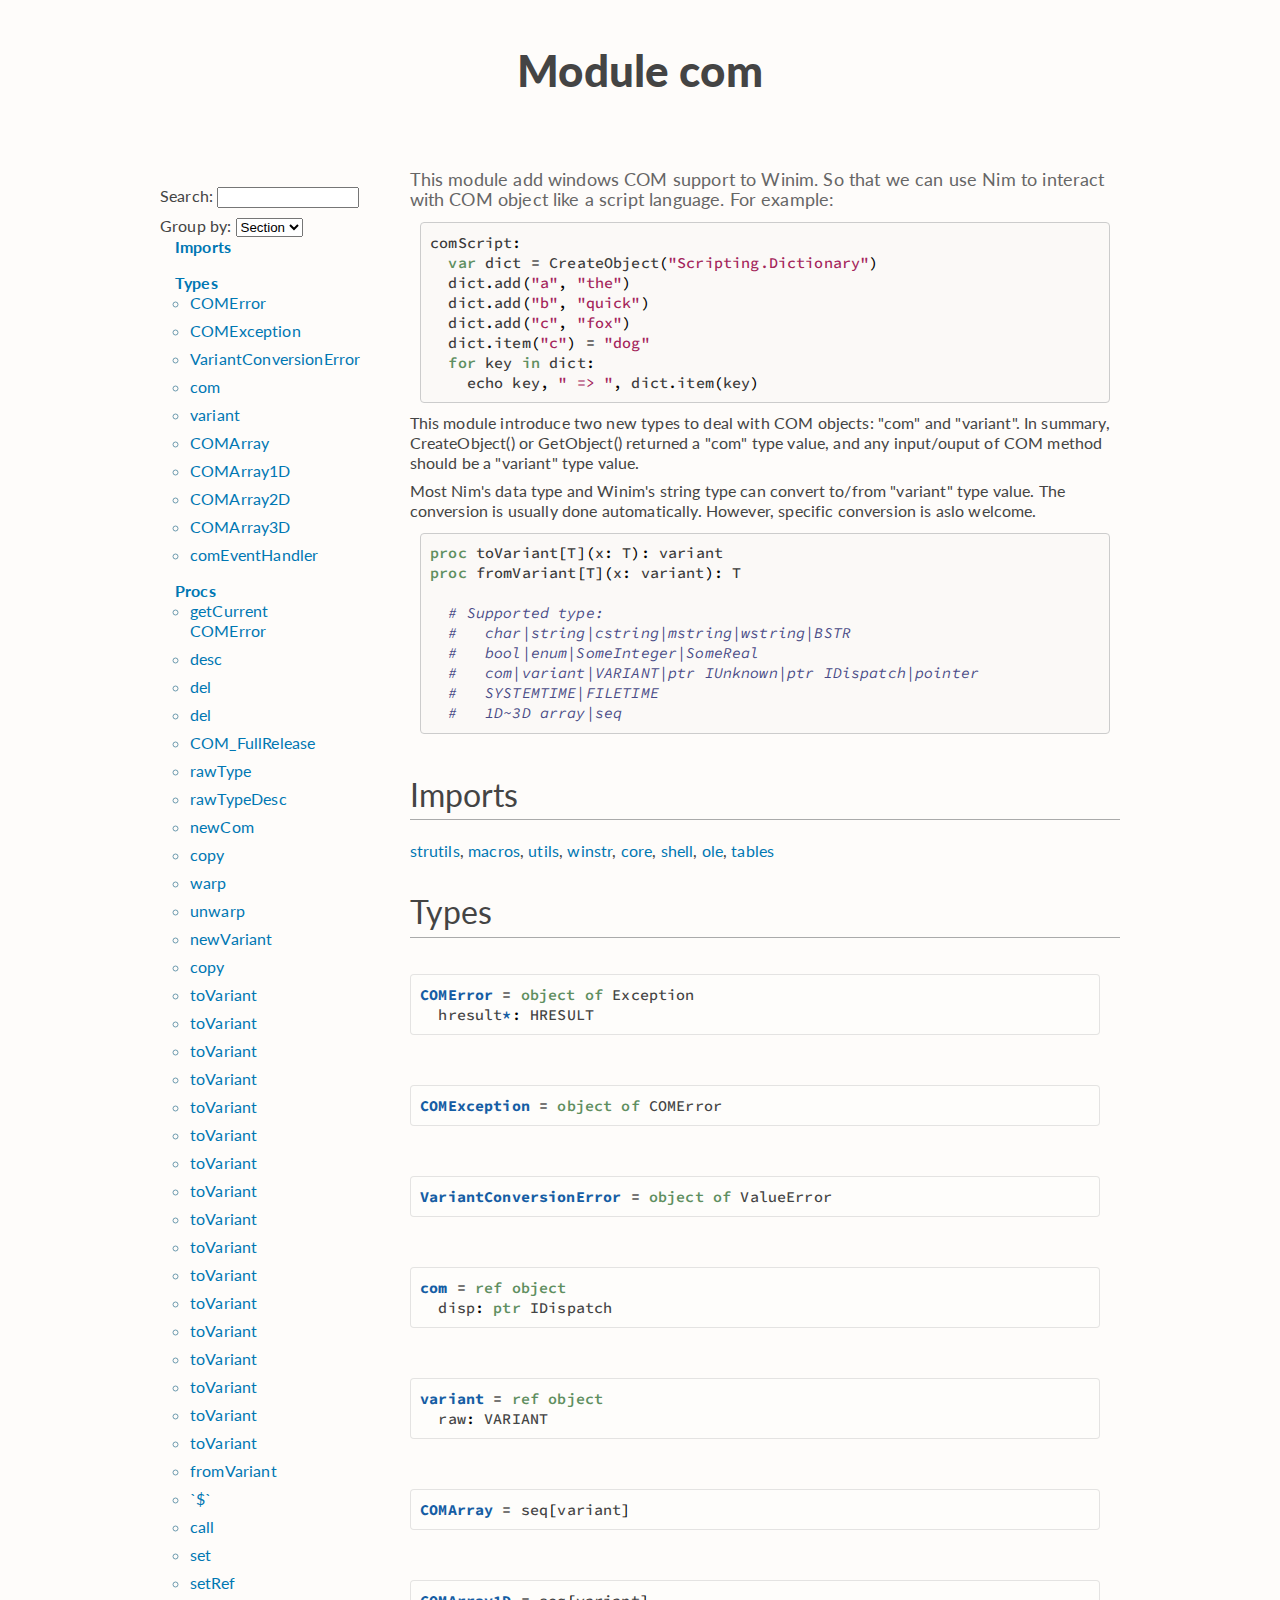
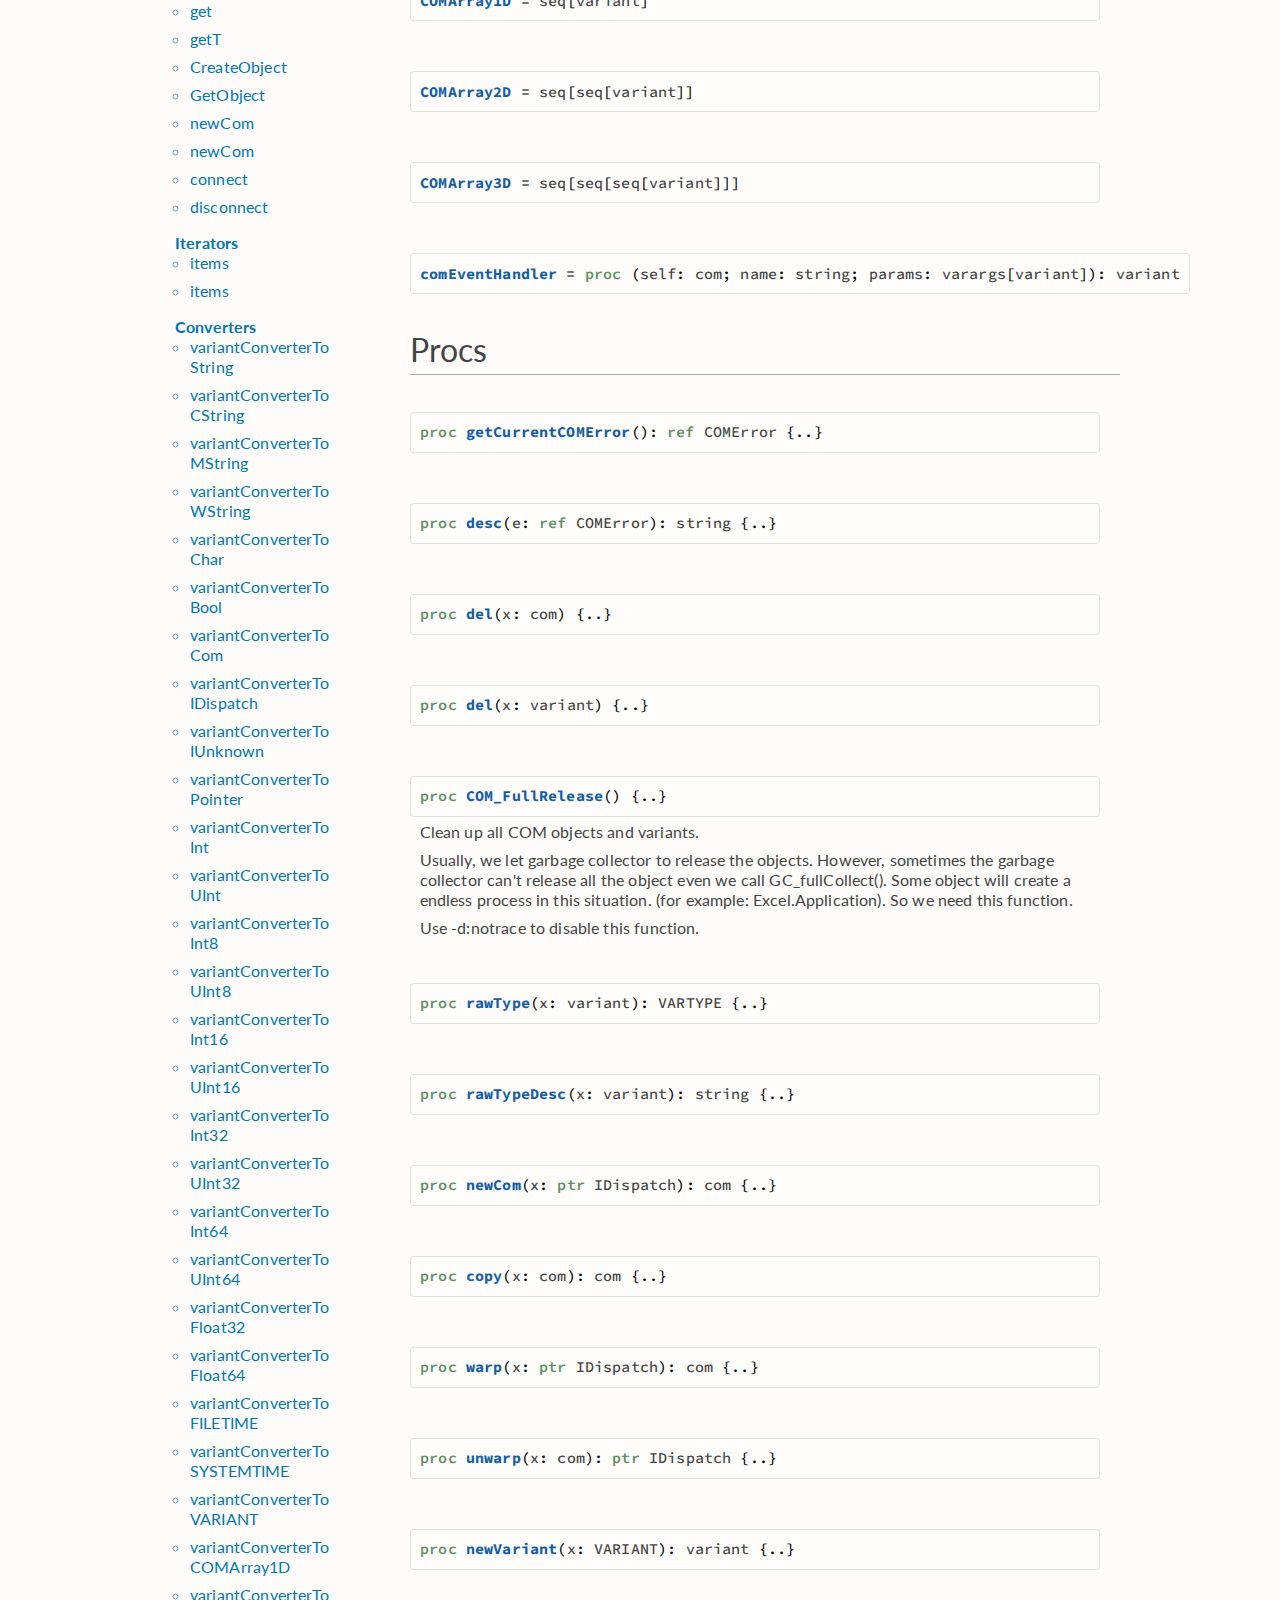
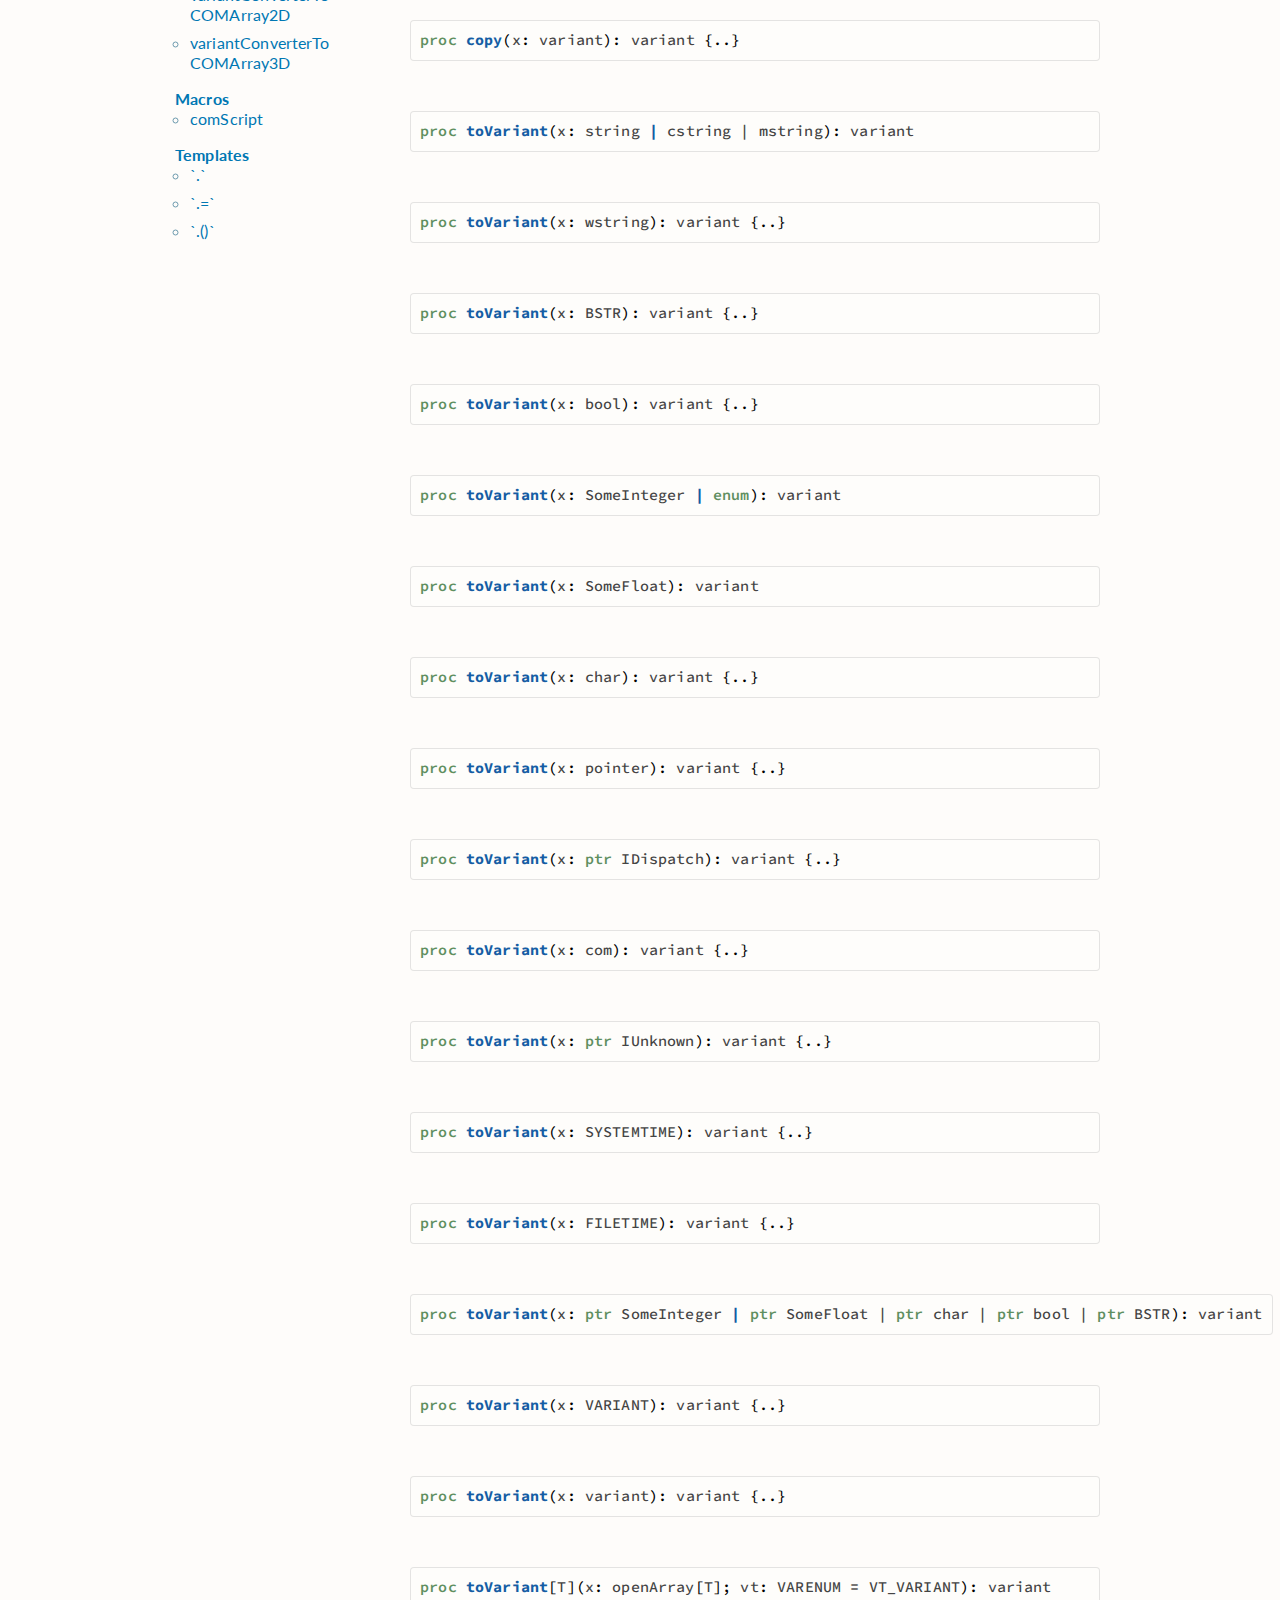
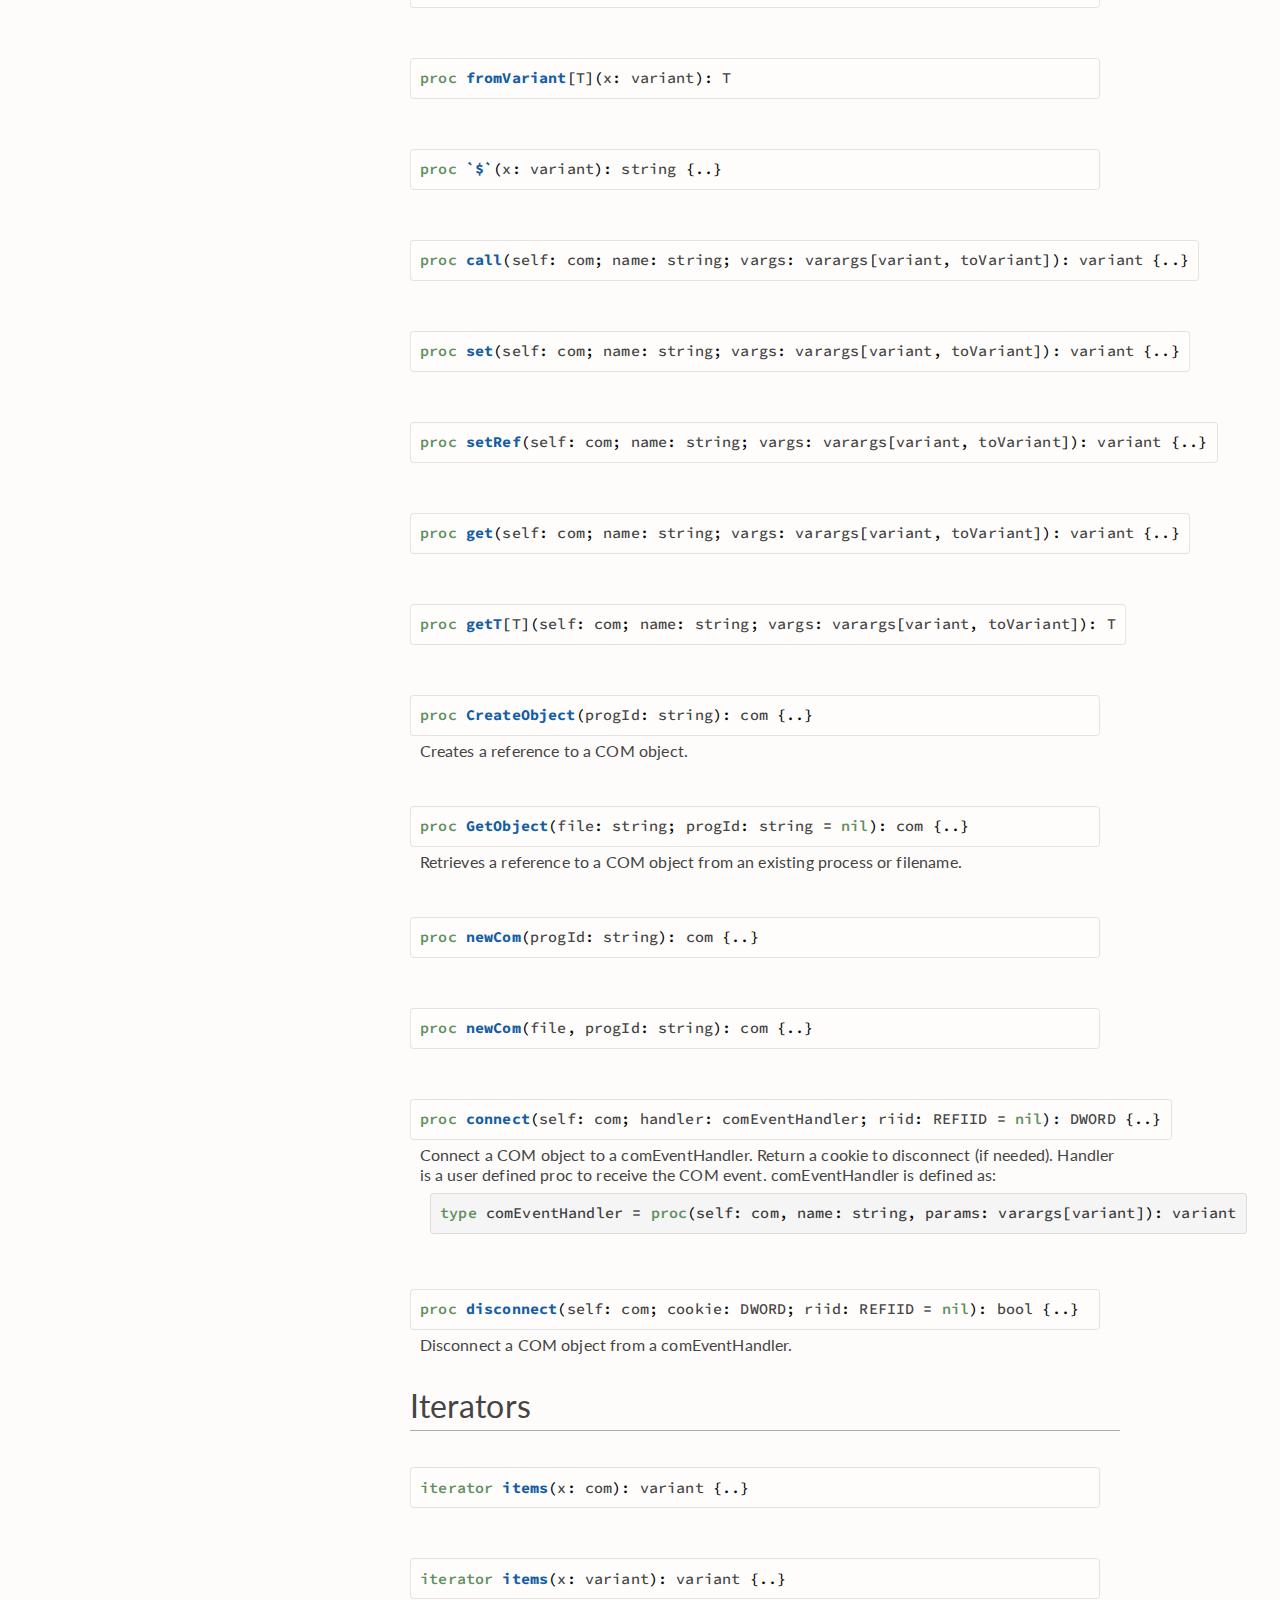
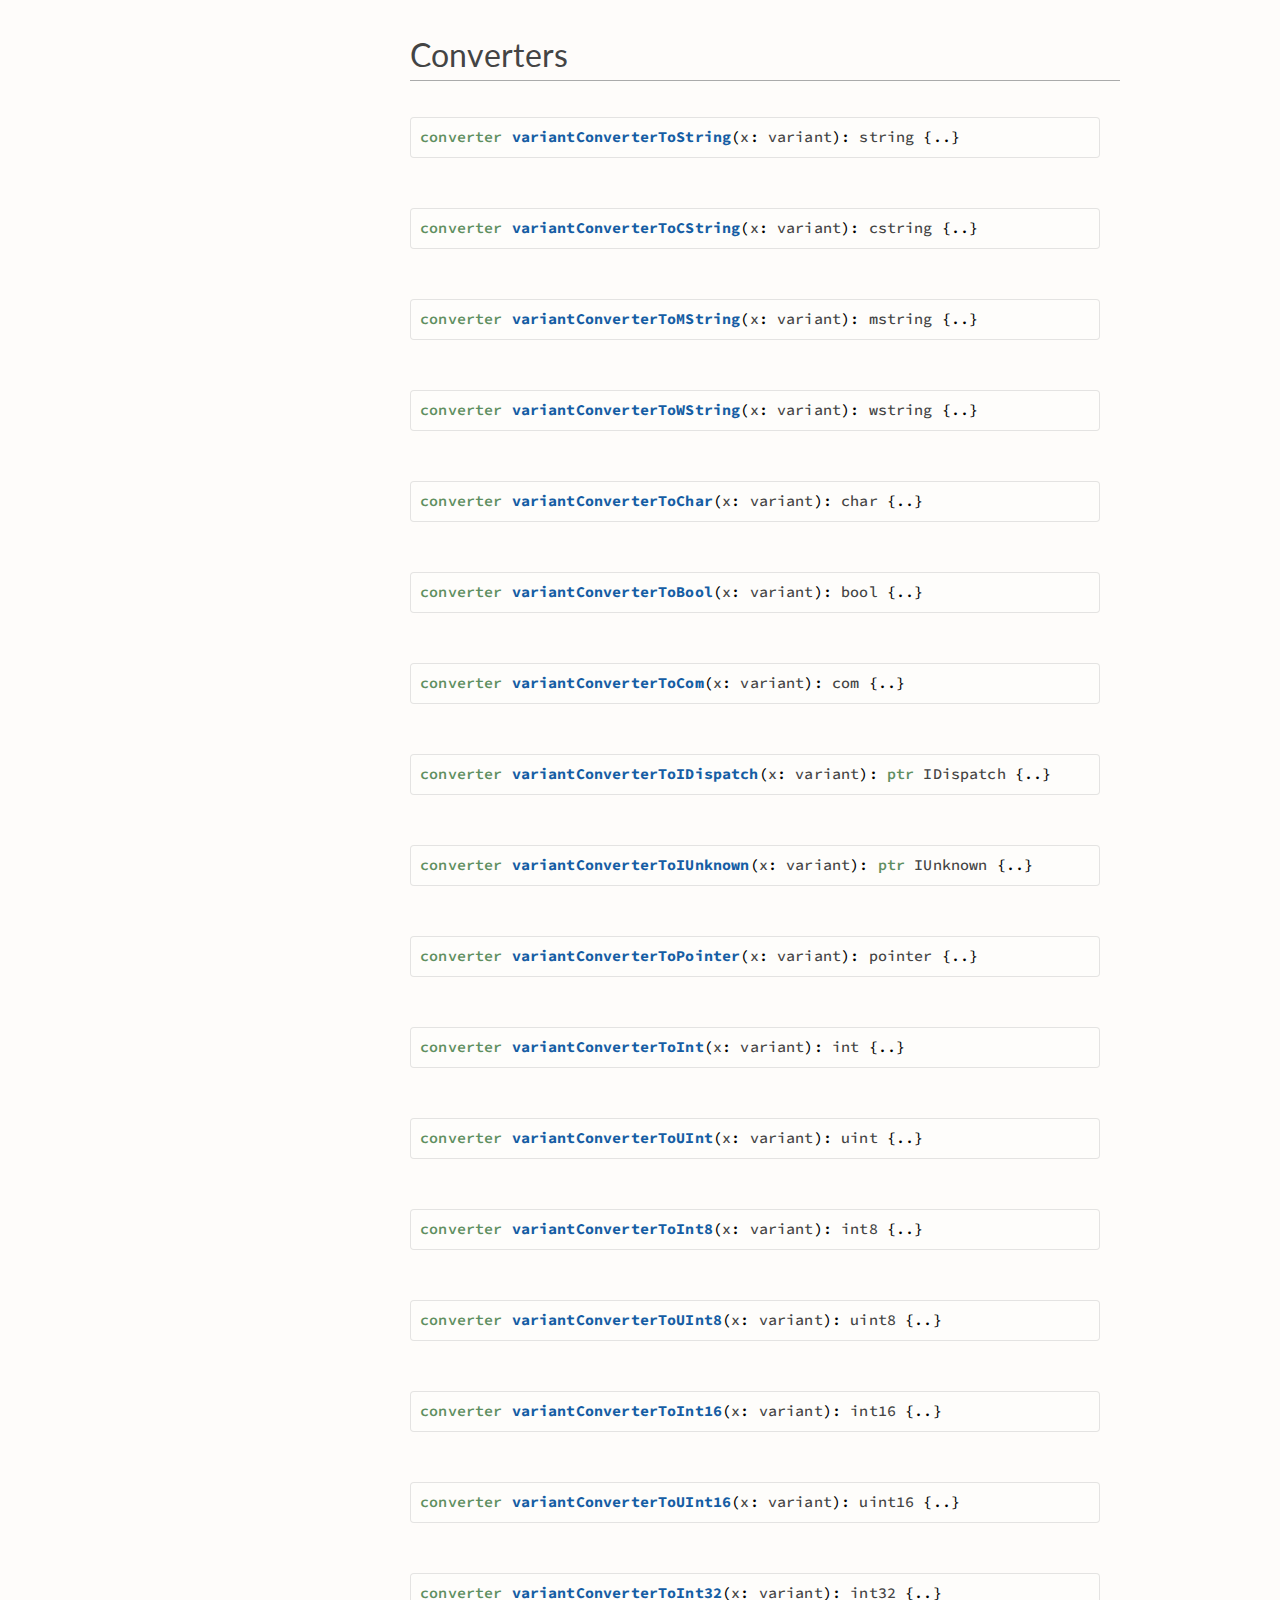
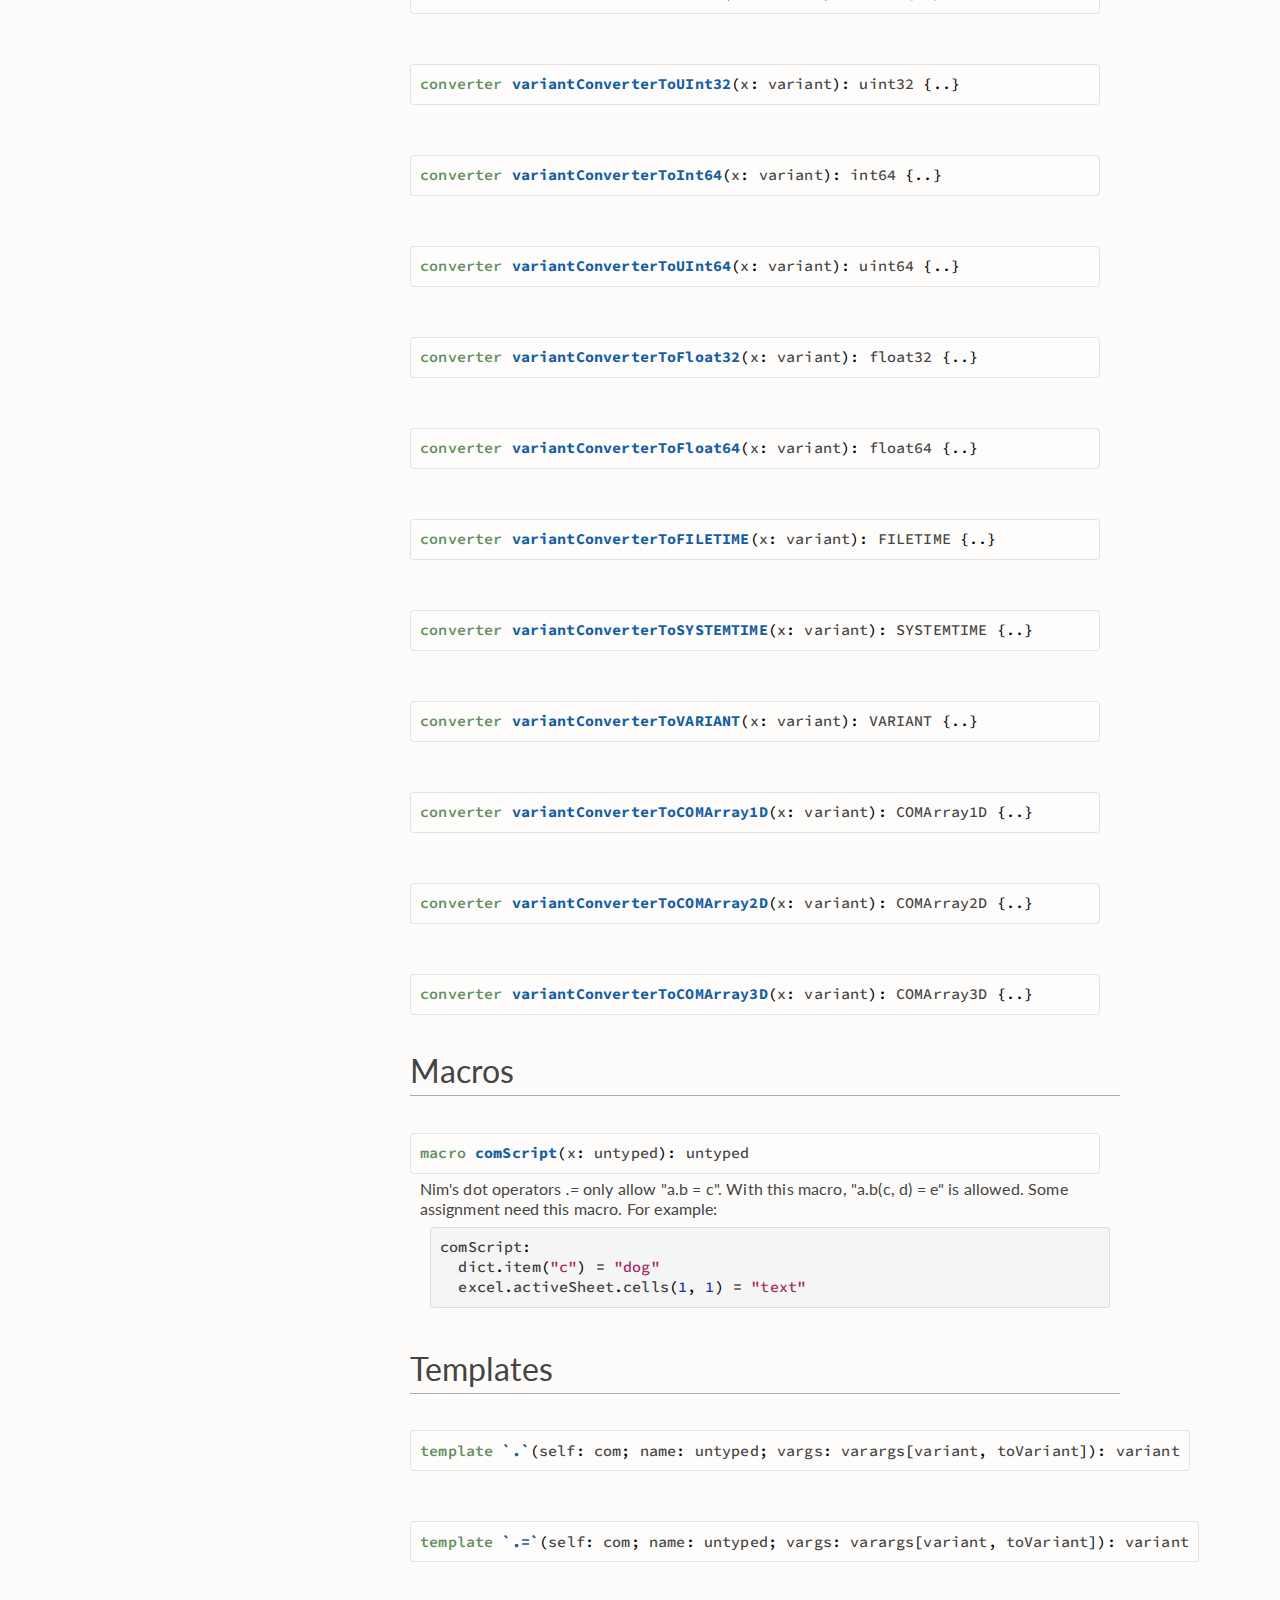
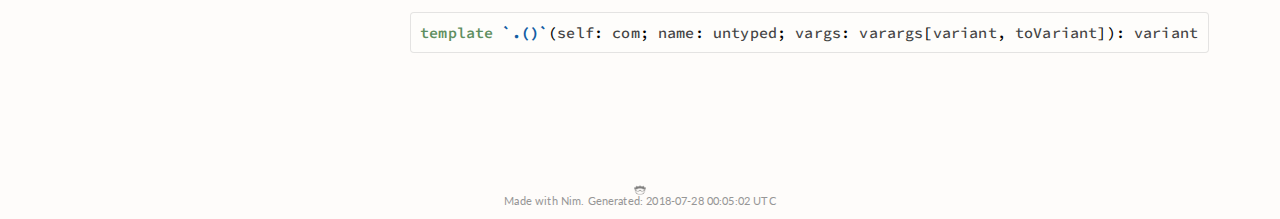
==== commit a03aee6b: "update to v2.2" ====
--- a/docs/com.html
+++ b/docs/com.html
@@ -1306,8 +1306,8 @@
     title="toVariant(x: bool): variant"><wbr />to<wbr />Variant<span class="attachedType" style="visibility:hidden">variant</span></a></li>
   <li><a class="reference" href="#toVariant,_2"
     title="toVariant(x: SomeInteger | enum): variant"><wbr />to<wbr />Variant<span class="attachedType" style="visibility:hidden">variant</span></a></li>
-  <li><a class="reference" href="#toVariant,SomeReal"
-    title="toVariant(x: SomeReal): variant"><wbr />to<wbr />Variant<span class="attachedType" style="visibility:hidden">variant</span></a></li>
+  <li><a class="reference" href="#toVariant,SomeFloat"
+    title="toVariant(x: SomeFloat): variant"><wbr />to<wbr />Variant<span class="attachedType" style="visibility:hidden">variant</span></a></li>
   <li><a class="reference" href="#toVariant,char"
     title="toVariant(x: char): variant"><wbr />to<wbr />Variant<span class="attachedType" style="visibility:hidden">variant</span></a></li>
   <li><a class="reference" href="#toVariant,pointer"
@@ -1323,7 +1323,7 @@
   <li><a class="reference" href="#toVariant,FILETIME"
     title="toVariant(x: FILETIME): variant"><wbr />to<wbr />Variant<span class="attachedType" style="visibility:hidden">variant</span></a></li>
   <li><a class="reference" href="#toVariant,_3"
-    title="toVariant(x: ptr SomeInteger | ptr SomeReal | ptr char | ptr bool | ptr BSTR): variant"><wbr />to<wbr />Variant<span class="attachedType" style="visibility:hidden">variant</span></a></li>
+    title="toVariant(x: ptr SomeInteger | ptr SomeFloat | ptr char | ptr bool | ptr BSTR): variant"><wbr />to<wbr />Variant<span class="attachedType" style="visibility:hidden">variant</span></a></li>
   <li><a class="reference" href="#toVariant,VARIANT"
     title="toVariant(x: VARIANT): variant"><wbr />to<wbr />Variant<span class="attachedType" style="visibility:hidden">variant</span></a></li>
   <li><a class="reference" href="#toVariant,variant_2"
@@ -1372,62 +1372,62 @@
 <li>
   <a class="reference reference-toplevel" href="#16" id="66">Converters</a>
   <ul class="simple simple-toc-section">
-      <li><a class="reference" href="#variantConverter.c,variant"
-    title="variantConverter(x: variant): string"><wbr />variant<wbr />Converter<span class="attachedType" style="visibility:hidden">variant</span></a></li>
-  <li><a class="reference" href="#variantConverter.c,variant_2"
-    title="variantConverter(x: variant): cstring"><wbr />variant<wbr />Converter<span class="attachedType" style="visibility:hidden">variant</span></a></li>
-  <li><a class="reference" href="#variantConverter.c,variant_3"
-    title="variantConverter(x: variant): mstring"><wbr />variant<wbr />Converter<span class="attachedType" style="visibility:hidden">variant</span></a></li>
-  <li><a class="reference" href="#variantConverter.c,variant_4"
-    title="variantConverter(x: variant): wstring"><wbr />variant<wbr />Converter<span class="attachedType" style="visibility:hidden">variant</span></a></li>
-  <li><a class="reference" href="#variantConverter.c,variant_5"
-    title="variantConverter(x: variant): char"><wbr />variant<wbr />Converter<span class="attachedType" style="visibility:hidden">variant</span></a></li>
-  <li><a class="reference" href="#variantConverter.c,variant_6"
-    title="variantConverter(x: variant): bool"><wbr />variant<wbr />Converter<span class="attachedType" style="visibility:hidden">variant</span></a></li>
-  <li><a class="reference" href="#variantConverter.c,variant_7"
-    title="variantConverter(x: variant): com"><wbr />variant<wbr />Converter<span class="attachedType" style="visibility:hidden">variant</span></a></li>
-  <li><a class="reference" href="#variantConverter.c,variant_8"
-    title="variantConverter(x: variant): ptr IDispatch"><wbr />variant<wbr />Converter<span class="attachedType" style="visibility:hidden">variant</span></a></li>
-  <li><a class="reference" href="#variantConverter.c,variant_9"
-    title="variantConverter(x: variant): ptr IUnknown"><wbr />variant<wbr />Converter<span class="attachedType" style="visibility:hidden">variant</span></a></li>
-  <li><a class="reference" href="#variantConverter.c,variant_10"
-    title="variantConverter(x: variant): pointer"><wbr />variant<wbr />Converter<span class="attachedType" style="visibility:hidden">variant</span></a></li>
-  <li><a class="reference" href="#variantConverter.c,variant_11"
-    title="variantConverter(x: variant): int"><wbr />variant<wbr />Converter<span class="attachedType" style="visibility:hidden">variant</span></a></li>
-  <li><a class="reference" href="#variantConverter.c,variant_12"
-    title="variantConverter(x: variant): uint"><wbr />variant<wbr />Converter<span class="attachedType" style="visibility:hidden">variant</span></a></li>
-  <li><a class="reference" href="#variantConverter.c,variant_13"
-    title="variantConverter(x: variant): int8"><wbr />variant<wbr />Converter<span class="attachedType" style="visibility:hidden">variant</span></a></li>
-  <li><a class="reference" href="#variantConverter.c,variant_14"
-    title="variantConverter(x: variant): uint8"><wbr />variant<wbr />Converter<span class="attachedType" style="visibility:hidden">variant</span></a></li>
-  <li><a class="reference" href="#variantConverter.c,variant_15"
-    title="variantConverter(x: variant): int16"><wbr />variant<wbr />Converter<span class="attachedType" style="visibility:hidden">variant</span></a></li>
-  <li><a class="reference" href="#variantConverter.c,variant_16"
-    title="variantConverter(x: variant): uint16"><wbr />variant<wbr />Converter<span class="attachedType" style="visibility:hidden">variant</span></a></li>
-  <li><a class="reference" href="#variantConverter.c,variant_17"
-    title="variantConverter(x: variant): int32"><wbr />variant<wbr />Converter<span class="attachedType" style="visibility:hidden">variant</span></a></li>
-  <li><a class="reference" href="#variantConverter.c,variant_18"
-    title="variantConverter(x: variant): uint32"><wbr />variant<wbr />Converter<span class="attachedType" style="visibility:hidden">variant</span></a></li>
-  <li><a class="reference" href="#variantConverter.c,variant_19"
-    title="variantConverter(x: variant): int64"><wbr />variant<wbr />Converter<span class="attachedType" style="visibility:hidden">variant</span></a></li>
-  <li><a class="reference" href="#variantConverter.c,variant_20"
-    title="variantConverter(x: variant): uint64"><wbr />variant<wbr />Converter<span class="attachedType" style="visibility:hidden">variant</span></a></li>
-  <li><a class="reference" href="#variantConverter.c,variant_21"
-    title="variantConverter(x: variant): float32"><wbr />variant<wbr />Converter<span class="attachedType" style="visibility:hidden">variant</span></a></li>
-  <li><a class="reference" href="#variantConverter.c,variant_22"
-    title="variantConverter(x: variant): float64"><wbr />variant<wbr />Converter<span class="attachedType" style="visibility:hidden">variant</span></a></li>
-  <li><a class="reference" href="#variantConverter.c,variant_23"
-    title="variantConverter(x: variant): FILETIME"><wbr />variant<wbr />Converter<span class="attachedType" style="visibility:hidden">variant</span></a></li>
-  <li><a class="reference" href="#variantConverter.c,variant_24"
-    title="variantConverter(x: variant): SYSTEMTIME"><wbr />variant<wbr />Converter<span class="attachedType" style="visibility:hidden">variant</span></a></li>
-  <li><a class="reference" href="#variantConverter.c,variant_25"
-    title="variantConverter(x: variant): VARIANT"><wbr />variant<wbr />Converter<span class="attachedType" style="visibility:hidden">variant</span></a></li>
-  <li><a class="reference" href="#variantConverter.c,variant_26"
-    title="variantConverter(x: variant): COMArray1D"><wbr />variant<wbr />Converter<span class="attachedType" style="visibility:hidden">variant</span></a></li>
-  <li><a class="reference" href="#variantConverter.c,variant_27"
-    title="variantConverter(x: variant): COMArray2D"><wbr />variant<wbr />Converter<span class="attachedType" style="visibility:hidden">variant</span></a></li>
-  <li><a class="reference" href="#variantConverter.c,variant_28"
-    title="variantConverter(x: variant): COMArray3D"><wbr />variant<wbr />Converter<span class="attachedType" style="visibility:hidden">variant</span></a></li>
+      <li><a class="reference" href="#variantConverterToString.c,variant"
+    title="variantConverterToString(x: variant): string"><wbr />variant<wbr />Converter<wbr />To<wbr />String<span class="attachedType" style="visibility:hidden">variant</span></a></li>
+  <li><a class="reference" href="#variantConverterToCString.c,variant"
+    title="variantConverterToCString(x: variant): cstring"><wbr />variant<wbr />Converter<wbr />To<wbr />CString<span class="attachedType" style="visibility:hidden">variant</span></a></li>
+  <li><a class="reference" href="#variantConverterToMString.c,variant"
+    title="variantConverterToMString(x: variant): mstring"><wbr />variant<wbr />Converter<wbr />To<wbr />MString<span class="attachedType" style="visibility:hidden">variant</span></a></li>
+  <li><a class="reference" href="#variantConverterToWString.c,variant"
+    title="variantConverterToWString(x: variant): wstring"><wbr />variant<wbr />Converter<wbr />To<wbr />WString<span class="attachedType" style="visibility:hidden">variant</span></a></li>
+  <li><a class="reference" href="#variantConverterToChar.c,variant"
+    title="variantConverterToChar(x: variant): char"><wbr />variant<wbr />Converter<wbr />To<wbr />Char<span class="attachedType" style="visibility:hidden">variant</span></a></li>
+  <li><a class="reference" href="#variantConverterToBool.c,variant"
+    title="variantConverterToBool(x: variant): bool"><wbr />variant<wbr />Converter<wbr />To<wbr />Bool<span class="attachedType" style="visibility:hidden">variant</span></a></li>
+  <li><a class="reference" href="#variantConverterToCom.c,variant"
+    title="variantConverterToCom(x: variant): com"><wbr />variant<wbr />Converter<wbr />To<wbr />Com<span class="attachedType" style="visibility:hidden">variant</span></a></li>
+  <li><a class="reference" href="#variantConverterToIDispatch.c,variant"
+    title="variantConverterToIDispatch(x: variant): ptr IDispatch"><wbr />variant<wbr />Converter<wbr />To<wbr />IDispatch<span class="attachedType" style="visibility:hidden">variant</span></a></li>
+  <li><a class="reference" href="#variantConverterToIUnknown.c,variant"
+    title="variantConverterToIUnknown(x: variant): ptr IUnknown"><wbr />variant<wbr />Converter<wbr />To<wbr />IUnknown<span class="attachedType" style="visibility:hidden">variant</span></a></li>
+  <li><a class="reference" href="#variantConverterToPointer.c,variant"
+    title="variantConverterToPointer(x: variant): pointer"><wbr />variant<wbr />Converter<wbr />To<wbr />Pointer<span class="attachedType" style="visibility:hidden">variant</span></a></li>
+  <li><a class="reference" href="#variantConverterToInt.c,variant"
+    title="variantConverterToInt(x: variant): int"><wbr />variant<wbr />Converter<wbr />To<wbr />Int<span class="attachedType" style="visibility:hidden">variant</span></a></li>
+  <li><a class="reference" href="#variantConverterToUInt.c,variant"
+    title="variantConverterToUInt(x: variant): uint"><wbr />variant<wbr />Converter<wbr />To<wbr />UInt<span class="attachedType" style="visibility:hidden">variant</span></a></li>
+  <li><a class="reference" href="#variantConverterToInt8.c,variant"
+    title="variantConverterToInt8(x: variant): int8"><wbr />variant<wbr />Converter<wbr />To<wbr />Int8<span class="attachedType" style="visibility:hidden">variant</span></a></li>
+  <li><a class="reference" href="#variantConverterToUInt8.c,variant"
+    title="variantConverterToUInt8(x: variant): uint8"><wbr />variant<wbr />Converter<wbr />To<wbr />UInt8<span class="attachedType" style="visibility:hidden">variant</span></a></li>
+  <li><a class="reference" href="#variantConverterToInt16.c,variant"
+    title="variantConverterToInt16(x: variant): int16"><wbr />variant<wbr />Converter<wbr />To<wbr />Int16<span class="attachedType" style="visibility:hidden">variant</span></a></li>
+  <li><a class="reference" href="#variantConverterToUInt16.c,variant"
+    title="variantConverterToUInt16(x: variant): uint16"><wbr />variant<wbr />Converter<wbr />To<wbr />UInt16<span class="attachedType" style="visibility:hidden">variant</span></a></li>
+  <li><a class="reference" href="#variantConverterToInt32.c,variant"
+    title="variantConverterToInt32(x: variant): int32"><wbr />variant<wbr />Converter<wbr />To<wbr />Int32<span class="attachedType" style="visibility:hidden">variant</span></a></li>
+  <li><a class="reference" href="#variantConverterToUInt32.c,variant"
+    title="variantConverterToUInt32(x: variant): uint32"><wbr />variant<wbr />Converter<wbr />To<wbr />UInt32<span class="attachedType" style="visibility:hidden">variant</span></a></li>
+  <li><a class="reference" href="#variantConverterToInt64.c,variant"
+    title="variantConverterToInt64(x: variant): int64"><wbr />variant<wbr />Converter<wbr />To<wbr />Int64<span class="attachedType" style="visibility:hidden">variant</span></a></li>
+  <li><a class="reference" href="#variantConverterToUInt64.c,variant"
+    title="variantConverterToUInt64(x: variant): uint64"><wbr />variant<wbr />Converter<wbr />To<wbr />UInt64<span class="attachedType" style="visibility:hidden">variant</span></a></li>
+  <li><a class="reference" href="#variantConverterToFloat32.c,variant"
+    title="variantConverterToFloat32(x: variant): float32"><wbr />variant<wbr />Converter<wbr />To<wbr />Float32<span class="attachedType" style="visibility:hidden">variant</span></a></li>
+  <li><a class="reference" href="#variantConverterToFloat64.c,variant"
+    title="variantConverterToFloat64(x: variant): float64"><wbr />variant<wbr />Converter<wbr />To<wbr />Float64<span class="attachedType" style="visibility:hidden">variant</span></a></li>
+  <li><a class="reference" href="#variantConverterToFILETIME.c,variant"
+    title="variantConverterToFILETIME(x: variant): FILETIME"><wbr />variant<wbr />Converter<wbr />To<wbr />FILETIME<span class="attachedType" style="visibility:hidden">variant</span></a></li>
+  <li><a class="reference" href="#variantConverterToSYSTEMTIME.c,variant"
+    title="variantConverterToSYSTEMTIME(x: variant): SYSTEMTIME"><wbr />variant<wbr />Converter<wbr />To<wbr />SYSTEMTIME<span class="attachedType" style="visibility:hidden">variant</span></a></li>
+  <li><a class="reference" href="#variantConverterToVARIANT.c,variant"
+    title="variantConverterToVARIANT(x: variant): VARIANT"><wbr />variant<wbr />Converter<wbr />To<wbr />VARIANT<span class="attachedType" style="visibility:hidden">variant</span></a></li>
+  <li><a class="reference" href="#variantConverterToCOMArray1D.c,variant"
+    title="variantConverterToCOMArray1D(x: variant): COMArray1D"><wbr />variant<wbr />Converter<wbr />To<wbr />COMArray1D<span class="attachedType" style="visibility:hidden">variant</span></a></li>
+  <li><a class="reference" href="#variantConverterToCOMArray2D.c,variant"
+    title="variantConverterToCOMArray2D(x: variant): COMArray2D"><wbr />variant<wbr />Converter<wbr />To<wbr />COMArray2D<span class="attachedType" style="visibility:hidden">variant</span></a></li>
+  <li><a class="reference" href="#variantConverterToCOMArray3D.c,variant"
+    title="variantConverterToCOMArray3D(x: variant): COMArray3D"><wbr />variant<wbr />Converter<wbr />To<wbr />COMArray3D<span class="attachedType" style="visibility:hidden">variant</span></a></li>
 
   </ul>
 </li>
@@ -1637,7 +1637,7 @@
 
 
 </dd>
-<dt id="toVariant"><a name="toVariant,SomeReal"></a><pre><span class="Keyword">proc</span> <span class="Identifier">toVariant</span><span class="Other">(</span><span class="Identifier">x</span><span class="Other">:</span> <span class="Identifier">SomeReal</span><span class="Other">)</span><span class="Other">:</span> <span class="Identifier">variant</span></pre></dt>
+<dt id="toVariant"><a name="toVariant,SomeFloat"></a><pre><span class="Keyword">proc</span> <span class="Identifier">toVariant</span><span class="Other">(</span><span class="Identifier">x</span><span class="Other">:</span> <span class="Identifier">SomeFloat</span><span class="Other">)</span><span class="Other">:</span> <span class="Identifier">variant</span></pre></dt>
 <dd>
 
 
@@ -1677,7 +1677,7 @@
 
 
 </dd>
-<dt id="toVariant"><a name="toVariant,_3"></a><pre><span class="Keyword">proc</span> <span class="Identifier">toVariant</span><span class="Other">(</span><span class="Identifier">x</span><span class="Other">:</span> <span class="Keyword">ptr</span> <span class="Identifier">SomeInteger</span> <span class="Operator">|</span> <span class="Keyword">ptr</span> <span class="Identifier">SomeReal</span> <span class="Operator">|</span> <span class="Keyword">ptr</span> <span class="Identifier">char</span> <span class="Operator">|</span> <span class="Keyword">ptr</span> <span class="Identifier">bool</span> <span class="Operator">|</span> <span class="Keyword">ptr</span> <span class="Identifier">BSTR</span><span class="Other">)</span><span class="Other">:</span> <span class="Identifier">variant</span></pre></dt>
+<dt id="toVariant"><a name="toVariant,_3"></a><pre><span class="Keyword">proc</span> <span class="Identifier">toVariant</span><span class="Other">(</span><span class="Identifier">x</span><span class="Other">:</span> <span class="Keyword">ptr</span> <span class="Identifier">SomeInteger</span> <span class="Operator">|</span> <span class="Keyword">ptr</span> <span class="Identifier">SomeFloat</span> <span class="Operator">|</span> <span class="Keyword">ptr</span> <span class="Identifier">char</span> <span class="Operator">|</span> <span class="Keyword">ptr</span> <span class="Identifier">bool</span> <span class="Operator">|</span> <span class="Keyword">ptr</span> <span class="Identifier">BSTR</span><span class="Other">)</span><span class="Other">:</span> <span class="Identifier">variant</span></pre></dt>
 <dd>
 
 
@@ -1797,168 +1797,168 @@
 <div class="section" id="16">
 <h1><a class="toc-backref" href="#16">Converters</a></h1>
 <dl class="item">
-<dt id="variantConverter"><a name="variantConverter.c,variant"></a><pre><span class="Keyword">converter</span> <span class="Identifier">variantConverter</span><span class="Other">(</span><span class="Identifier">x</span><span class="Other">:</span> <span class="Identifier">variant</span><span class="Other">)</span><span class="Other">:</span> <span class="Identifier">string</span> <span class="Other pragmabegin">{.</span><div class="pragma">
+<dt id="variantConverterToString"><a name="variantConverterToString.c,variant"></a><pre><span class="Keyword">converter</span> <span class="Identifier">variantConverterToString</span><span class="Other">(</span><span class="Identifier">x</span><span class="Other">:</span> <span class="Identifier">variant</span><span class="Other">)</span><span class="Other">:</span> <span class="Identifier">string</span> <span class="Other pragmabegin">{.</span><div class="pragma">
     <span class="Identifier">raises</span><span class="Other">:</span> <span class="Other">[</span><span class="Identifier">VariantConversionError</span><span class="Other">,</span> <span class="Identifier">Exception</span><span class="Other">]</span><span class="Other">,</span> <span class="Identifier">tags</span><span class="Other">:</span> <span class="Other">[</span><span class="Other">]</span></div><span class="Other pragmaend">.}</span></pre></dt>
 <dd>
 
 
 </dd>
-<dt id="variantConverter"><a name="variantConverter.c,variant_2"></a><pre><span class="Keyword">converter</span> <span class="Identifier">variantConverter</span><span class="Other">(</span><span class="Identifier">x</span><span class="Other">:</span> <span class="Identifier">variant</span><span class="Other">)</span><span class="Other">:</span> <span class="Identifier">cstring</span> <span class="Other pragmabegin">{.</span><div class="pragma">
+<dt id="variantConverterToCString"><a name="variantConverterToCString.c,variant"></a><pre><span class="Keyword">converter</span> <span class="Identifier">variantConverterToCString</span><span class="Other">(</span><span class="Identifier">x</span><span class="Other">:</span> <span class="Identifier">variant</span><span class="Other">)</span><span class="Other">:</span> <span class="Identifier">cstring</span> <span class="Other pragmabegin">{.</span><div class="pragma">
     <span class="Identifier">raises</span><span class="Other">:</span> <span class="Other">[</span><span class="Identifier">VariantConversionError</span><span class="Other">,</span> <span class="Identifier">Exception</span><span class="Other">]</span><span class="Other">,</span> <span class="Identifier">tags</span><span class="Other">:</span> <span class="Other">[</span><span class="Other">]</span></div><span class="Other pragmaend">.}</span></pre></dt>
 <dd>
 
 
 </dd>
-<dt id="variantConverter"><a name="variantConverter.c,variant_3"></a><pre><span class="Keyword">converter</span> <span class="Identifier">variantConverter</span><span class="Other">(</span><span class="Identifier">x</span><span class="Other">:</span> <span class="Identifier">variant</span><span class="Other">)</span><span class="Other">:</span> <span class="Identifier">mstring</span> <span class="Other pragmabegin">{.</span><div class="pragma">
+<dt id="variantConverterToMString"><a name="variantConverterToMString.c,variant"></a><pre><span class="Keyword">converter</span> <span class="Identifier">variantConverterToMString</span><span class="Other">(</span><span class="Identifier">x</span><span class="Other">:</span> <span class="Identifier">variant</span><span class="Other">)</span><span class="Other">:</span> <span class="Identifier">mstring</span> <span class="Other pragmabegin">{.</span><div class="pragma">
     <span class="Identifier">raises</span><span class="Other">:</span> <span class="Other">[</span><span class="Identifier">VariantConversionError</span><span class="Other">,</span> <span class="Identifier">Exception</span><span class="Other">]</span><span class="Other">,</span> <span class="Identifier">tags</span><span class="Other">:</span> <span class="Other">[</span><span class="Other">]</span></div><span class="Other pragmaend">.}</span></pre></dt>
 <dd>
 
 
 </dd>
-<dt id="variantConverter"><a name="variantConverter.c,variant_4"></a><pre><span class="Keyword">converter</span> <span class="Identifier">variantConverter</span><span class="Other">(</span><span class="Identifier">x</span><span class="Other">:</span> <span class="Identifier">variant</span><span class="Other">)</span><span class="Other">:</span> <span class="Identifier">wstring</span> <span class="Other pragmabegin">{.</span><div class="pragma">
+<dt id="variantConverterToWString"><a name="variantConverterToWString.c,variant"></a><pre><span class="Keyword">converter</span> <span class="Identifier">variantConverterToWString</span><span class="Other">(</span><span class="Identifier">x</span><span class="Other">:</span> <span class="Identifier">variant</span><span class="Other">)</span><span class="Other">:</span> <span class="Identifier">wstring</span> <span class="Other pragmabegin">{.</span><div class="pragma">
     <span class="Identifier">raises</span><span class="Other">:</span> <span class="Other">[</span><span class="Identifier">VariantConversionError</span><span class="Other">,</span> <span class="Identifier">Exception</span><span class="Other">]</span><span class="Other">,</span> <span class="Identifier">tags</span><span class="Other">:</span> <span class="Other">[</span><span class="Other">]</span></div><span class="Other pragmaend">.}</span></pre></dt>
 <dd>
 
 
 </dd>
-<dt id="variantConverter"><a name="variantConverter.c,variant_5"></a><pre><span class="Keyword">converter</span> <span class="Identifier">variantConverter</span><span class="Other">(</span><span class="Identifier">x</span><span class="Other">:</span> <span class="Identifier">variant</span><span class="Other">)</span><span class="Other">:</span> <span class="Identifier">char</span> <span class="Other pragmabegin">{.</span><div class="pragma"><span class="Identifier">raises</span><span class="Other">:</span> <span class="Other">[</span><span class="Identifier">VariantConversionError</span><span class="Other">]</span><span class="Other">,</span>
+<dt id="variantConverterToChar"><a name="variantConverterToChar.c,variant"></a><pre><span class="Keyword">converter</span> <span class="Identifier">variantConverterToChar</span><span class="Other">(</span><span class="Identifier">x</span><span class="Other">:</span> <span class="Identifier">variant</span><span class="Other">)</span><span class="Other">:</span> <span class="Identifier">char</span> <span class="Other pragmabegin">{.</span><div class="pragma">
+    <span class="Identifier">raises</span><span class="Other">:</span> <span class="Other">[</span><span class="Identifier">VariantConversionError</span><span class="Other">]</span><span class="Other">,</span> <span class="Identifier">tags</span><span class="Other">:</span> <span class="Other">[</span><span class="Other">]</span></div><span class="Other pragmaend">.}</span></pre></dt>
+<dd>
+
+
+</dd>
+<dt id="variantConverterToBool"><a name="variantConverterToBool.c,variant"></a><pre><span class="Keyword">converter</span> <span class="Identifier">variantConverterToBool</span><span class="Other">(</span><span class="Identifier">x</span><span class="Other">:</span> <span class="Identifier">variant</span><span class="Other">)</span><span class="Other">:</span> <span class="Identifier">bool</span> <span class="Other pragmabegin">{.</span><div class="pragma">
+    <span class="Identifier">raises</span><span class="Other">:</span> <span class="Other">[</span><span class="Identifier">VariantConversionError</span><span class="Other">]</span><span class="Other">,</span> <span class="Identifier">tags</span><span class="Other">:</span> <span class="Other">[</span><span class="Other">]</span></div><span class="Other pragmaend">.}</span></pre></dt>
+<dd>
+
+
+</dd>
+<dt id="variantConverterToCom"><a name="variantConverterToCom.c,variant"></a><pre><span class="Keyword">converter</span> <span class="Identifier">variantConverterToCom</span><span class="Other">(</span><span class="Identifier">x</span><span class="Other">:</span> <span class="Identifier">variant</span><span class="Other">)</span><span class="Other">:</span> <span class="Identifier">com</span> <span class="Other pragmabegin">{.</span><div class="pragma">
+    <span class="Identifier">raises</span><span class="Other">:</span> <span class="Other">[</span><span class="Identifier">VariantConversionError</span><span class="Other">,</span> <span class="Identifier">Exception</span><span class="Other">]</span><span class="Other">,</span> <span class="Identifier">tags</span><span class="Other">:</span> <span class="Other">[</span><span class="Identifier">RootEffect</span><span class="Other">]</span></div><span class="Other pragmaend">.}</span></pre></dt>
+<dd>
+
+
+</dd>
+<dt id="variantConverterToIDispatch"><a name="variantConverterToIDispatch.c,variant"></a><pre><span class="Keyword">converter</span> <span class="Identifier">variantConverterToIDispatch</span><span class="Other">(</span><span class="Identifier">x</span><span class="Other">:</span> <span class="Identifier">variant</span><span class="Other">)</span><span class="Other">:</span> <span class="Keyword">ptr</span> <span class="Identifier">IDispatch</span> <span class="Other pragmabegin">{.</span><div class="pragma">
+    <span class="Identifier">raises</span><span class="Other">:</span> <span class="Other">[</span><span class="Identifier">VariantConversionError</span><span class="Other">,</span> <span class="Identifier">Exception</span><span class="Other">]</span><span class="Other">,</span> <span class="Identifier">tags</span><span class="Other">:</span> <span class="Other">[</span><span class="Identifier">RootEffect</span><span class="Other">]</span></div><span class="Other pragmaend">.}</span></pre></dt>
+<dd>
+
+
+</dd>
+<dt id="variantConverterToIUnknown"><a name="variantConverterToIUnknown.c,variant"></a><pre><span class="Keyword">converter</span> <span class="Identifier">variantConverterToIUnknown</span><span class="Other">(</span><span class="Identifier">x</span><span class="Other">:</span> <span class="Identifier">variant</span><span class="Other">)</span><span class="Other">:</span> <span class="Keyword">ptr</span> <span class="Identifier">IUnknown</span> <span class="Other pragmabegin">{.</span><div class="pragma">
+    <span class="Identifier">raises</span><span class="Other">:</span> <span class="Other">[</span><span class="Identifier">VariantConversionError</span><span class="Other">,</span> <span class="Identifier">Exception</span><span class="Other">]</span><span class="Other">,</span> <span class="Identifier">tags</span><span class="Other">:</span> <span class="Other">[</span><span class="Identifier">RootEffect</span><span class="Other">]</span></div><span class="Other pragmaend">.}</span></pre></dt>
+<dd>
+
+
+</dd>
+<dt id="variantConverterToPointer"><a name="variantConverterToPointer.c,variant"></a><pre><span class="Keyword">converter</span> <span class="Identifier">variantConverterToPointer</span><span class="Other">(</span><span class="Identifier">x</span><span class="Other">:</span> <span class="Identifier">variant</span><span class="Other">)</span><span class="Other">:</span> <span class="Identifier">pointer</span> <span class="Other pragmabegin">{.</span><div class="pragma">
+    <span class="Identifier">raises</span><span class="Other">:</span> <span class="Other">[</span><span class="Identifier">VariantConversionError</span><span class="Other">]</span><span class="Other">,</span> <span class="Identifier">tags</span><span class="Other">:</span> <span class="Other">[</span><span class="Other">]</span></div><span class="Other pragmaend">.}</span></pre></dt>
+<dd>
+
+
+</dd>
+<dt id="variantConverterToInt"><a name="variantConverterToInt.c,variant"></a><pre><span class="Keyword">converter</span> <span class="Identifier">variantConverterToInt</span><span class="Other">(</span><span class="Identifier">x</span><span class="Other">:</span> <span class="Identifier">variant</span><span class="Other">)</span><span class="Other">:</span> <span class="Identifier">int</span> <span class="Other pragmabegin">{.</span><div class="pragma"><span class="Identifier">raises</span><span class="Other">:</span> <span class="Other">[</span><span class="Identifier">VariantConversionError</span><span class="Other">]</span><span class="Other">,</span>
     <span class="Identifier">tags</span><span class="Other">:</span> <span class="Other">[</span><span class="Other">]</span></div><span class="Other pragmaend">.}</span></pre></dt>
 <dd>
 
 
 </dd>
-<dt id="variantConverter"><a name="variantConverter.c,variant_6"></a><pre><span class="Keyword">converter</span> <span class="Identifier">variantConverter</span><span class="Other">(</span><span class="Identifier">x</span><span class="Other">:</span> <span class="Identifier">variant</span><span class="Other">)</span><span class="Other">:</span> <span class="Identifier">bool</span> <span class="Other pragmabegin">{.</span><div class="pragma"><span class="Identifier">raises</span><span class="Other">:</span> <span class="Other">[</span><span class="Identifier">VariantConversionError</span><span class="Other">]</span><span class="Other">,</span>
-    <span class="Identifier">tags</span><span class="Other">:</span> <span class="Other">[</span><span class="Other">]</span></div><span class="Other pragmaend">.}</span></pre></dt>
-<dd>
-
-
-</dd>
-<dt id="variantConverter"><a name="variantConverter.c,variant_7"></a><pre><span class="Keyword">converter</span> <span class="Identifier">variantConverter</span><span class="Other">(</span><span class="Identifier">x</span><span class="Other">:</span> <span class="Identifier">variant</span><span class="Other">)</span><span class="Other">:</span> <span class="Identifier">com</span> <span class="Other pragmabegin">{.</span><div class="pragma">
-    <span class="Identifier">raises</span><span class="Other">:</span> <span class="Other">[</span><span class="Identifier">VariantConversionError</span><span class="Other">,</span> <span class="Identifier">Exception</span><span class="Other">]</span><span class="Other">,</span> <span class="Identifier">tags</span><span class="Other">:</span> <span class="Other">[</span><span class="Identifier">RootEffect</span><span class="Other">]</span></div><span class="Other pragmaend">.}</span></pre></dt>
-<dd>
-
-
-</dd>
-<dt id="variantConverter"><a name="variantConverter.c,variant_8"></a><pre><span class="Keyword">converter</span> <span class="Identifier">variantConverter</span><span class="Other">(</span><span class="Identifier">x</span><span class="Other">:</span> <span class="Identifier">variant</span><span class="Other">)</span><span class="Other">:</span> <span class="Keyword">ptr</span> <span class="Identifier">IDispatch</span> <span class="Other pragmabegin">{.</span><div class="pragma">
-    <span class="Identifier">raises</span><span class="Other">:</span> <span class="Other">[</span><span class="Identifier">VariantConversionError</span><span class="Other">,</span> <span class="Identifier">Exception</span><span class="Other">]</span><span class="Other">,</span> <span class="Identifier">tags</span><span class="Other">:</span> <span class="Other">[</span><span class="Identifier">RootEffect</span><span class="Other">]</span></div><span class="Other pragmaend">.}</span></pre></dt>
-<dd>
-
-
-</dd>
-<dt id="variantConverter"><a name="variantConverter.c,variant_9"></a><pre><span class="Keyword">converter</span> <span class="Identifier">variantConverter</span><span class="Other">(</span><span class="Identifier">x</span><span class="Other">:</span> <span class="Identifier">variant</span><span class="Other">)</span><span class="Other">:</span> <span class="Keyword">ptr</span> <span class="Identifier">IUnknown</span> <span class="Other pragmabegin">{.</span><div class="pragma">
-    <span class="Identifier">raises</span><span class="Other">:</span> <span class="Other">[</span><span class="Identifier">VariantConversionError</span><span class="Other">,</span> <span class="Identifier">Exception</span><span class="Other">]</span><span class="Other">,</span> <span class="Identifier">tags</span><span class="Other">:</span> <span class="Other">[</span><span class="Identifier">RootEffect</span><span class="Other">]</span></div><span class="Other pragmaend">.}</span></pre></dt>
-<dd>
-
-
-</dd>
-<dt id="variantConverter"><a name="variantConverter.c,variant_10"></a><pre><span class="Keyword">converter</span> <span class="Identifier">variantConverter</span><span class="Other">(</span><span class="Identifier">x</span><span class="Other">:</span> <span class="Identifier">variant</span><span class="Other">)</span><span class="Other">:</span> <span class="Identifier">pointer</span> <span class="Other pragmabegin">{.</span><div class="pragma"><span class="Identifier">raises</span><span class="Other">:</span> <span class="Other">[</span><span class="Identifier">VariantConversionError</span><span class="Other">]</span><span class="Other">,</span>
-    <span class="Identifier">tags</span><span class="Other">:</span> <span class="Other">[</span><span class="Other">]</span></div><span class="Other pragmaend">.}</span></pre></dt>
-<dd>
-
-
-</dd>
-<dt id="variantConverter"><a name="variantConverter.c,variant_11"></a><pre><span class="Keyword">converter</span> <span class="Identifier">variantConverter</span><span class="Other">(</span><span class="Identifier">x</span><span class="Other">:</span> <span class="Identifier">variant</span><span class="Other">)</span><span class="Other">:</span> <span class="Identifier">int</span> <span class="Other pragmabegin">{.</span><div class="pragma"><span class="Identifier">raises</span><span class="Other">:</span> <span class="Other">[</span><span class="Identifier">VariantConversionError</span><span class="Other">]</span><span class="Other">,</span>
-    <span class="Identifier">tags</span><span class="Other">:</span> <span class="Other">[</span><span class="Other">]</span></div><span class="Other pragmaend">.}</span></pre></dt>
-<dd>
-
-
-</dd>
-<dt id="variantConverter"><a name="variantConverter.c,variant_12"></a><pre><span class="Keyword">converter</span> <span class="Identifier">variantConverter</span><span class="Other">(</span><span class="Identifier">x</span><span class="Other">:</span> <span class="Identifier">variant</span><span class="Other">)</span><span class="Other">:</span> <span class="Identifier">uint</span> <span class="Other pragmabegin">{.</span><div class="pragma"><span class="Identifier">raises</span><span class="Other">:</span> <span class="Other">[</span><span class="Identifier">VariantConversionError</span><span class="Other">]</span><span class="Other">,</span>
-    <span class="Identifier">tags</span><span class="Other">:</span> <span class="Other">[</span><span class="Other">]</span></div><span class="Other pragmaend">.}</span></pre></dt>
-<dd>
-
-
-</dd>
-<dt id="variantConverter"><a name="variantConverter.c,variant_13"></a><pre><span class="Keyword">converter</span> <span class="Identifier">variantConverter</span><span class="Other">(</span><span class="Identifier">x</span><span class="Other">:</span> <span class="Identifier">variant</span><span class="Other">)</span><span class="Other">:</span> <span class="Identifier">int8</span> <span class="Other pragmabegin">{.</span><div class="pragma"><span class="Identifier">raises</span><span class="Other">:</span> <span class="Other">[</span><span class="Identifier">VariantConversionError</span><span class="Other">]</span><span class="Other">,</span>
-    <span class="Identifier">tags</span><span class="Other">:</span> <span class="Other">[</span><span class="Other">]</span></div><span class="Other pragmaend">.}</span></pre></dt>
-<dd>
-
-
-</dd>
-<dt id="variantConverter"><a name="variantConverter.c,variant_14"></a><pre><span class="Keyword">converter</span> <span class="Identifier">variantConverter</span><span class="Other">(</span><span class="Identifier">x</span><span class="Other">:</span> <span class="Identifier">variant</span><span class="Other">)</span><span class="Other">:</span> <span class="Identifier">uint8</span> <span class="Other pragmabegin">{.</span><div class="pragma"><span class="Identifier">raises</span><span class="Other">:</span> <span class="Other">[</span><span class="Identifier">VariantConversionError</span><span class="Other">]</span><span class="Other">,</span>
-    <span class="Identifier">tags</span><span class="Other">:</span> <span class="Other">[</span><span class="Other">]</span></div><span class="Other pragmaend">.}</span></pre></dt>
-<dd>
-
-
-</dd>
-<dt id="variantConverter"><a name="variantConverter.c,variant_15"></a><pre><span class="Keyword">converter</span> <span class="Identifier">variantConverter</span><span class="Other">(</span><span class="Identifier">x</span><span class="Other">:</span> <span class="Identifier">variant</span><span class="Other">)</span><span class="Other">:</span> <span class="Identifier">int16</span> <span class="Other pragmabegin">{.</span><div class="pragma"><span class="Identifier">raises</span><span class="Other">:</span> <span class="Other">[</span><span class="Identifier">VariantConversionError</span><span class="Other">]</span><span class="Other">,</span>
-    <span class="Identifier">tags</span><span class="Other">:</span> <span class="Other">[</span><span class="Other">]</span></div><span class="Other pragmaend">.}</span></pre></dt>
-<dd>
-
-
-</dd>
-<dt id="variantConverter"><a name="variantConverter.c,variant_16"></a><pre><span class="Keyword">converter</span> <span class="Identifier">variantConverter</span><span class="Other">(</span><span class="Identifier">x</span><span class="Other">:</span> <span class="Identifier">variant</span><span class="Other">)</span><span class="Other">:</span> <span class="Identifier">uint16</span> <span class="Other pragmabegin">{.</span><div class="pragma"><span class="Identifier">raises</span><span class="Other">:</span> <span class="Other">[</span><span class="Identifier">VariantConversionError</span><span class="Other">]</span><span class="Other">,</span>
-    <span class="Identifier">tags</span><span class="Other">:</span> <span class="Other">[</span><span class="Other">]</span></div><span class="Other pragmaend">.}</span></pre></dt>
-<dd>
-
-
-</dd>
-<dt id="variantConverter"><a name="variantConverter.c,variant_17"></a><pre><span class="Keyword">converter</span> <span class="Identifier">variantConverter</span><span class="Other">(</span><span class="Identifier">x</span><span class="Other">:</span> <span class="Identifier">variant</span><span class="Other">)</span><span class="Other">:</span> <span class="Identifier">int32</span> <span class="Other pragmabegin">{.</span><div class="pragma"><span class="Identifier">raises</span><span class="Other">:</span> <span class="Other">[</span><span class="Identifier">VariantConversionError</span><span class="Other">]</span><span class="Other">,</span>
-    <span class="Identifier">tags</span><span class="Other">:</span> <span class="Other">[</span><span class="Other">]</span></div><span class="Other pragmaend">.}</span></pre></dt>
-<dd>
-
-
-</dd>
-<dt id="variantConverter"><a name="variantConverter.c,variant_18"></a><pre><span class="Keyword">converter</span> <span class="Identifier">variantConverter</span><span class="Other">(</span><span class="Identifier">x</span><span class="Other">:</span> <span class="Identifier">variant</span><span class="Other">)</span><span class="Other">:</span> <span class="Identifier">uint32</span> <span class="Other pragmabegin">{.</span><div class="pragma"><span class="Identifier">raises</span><span class="Other">:</span> <span class="Other">[</span><span class="Identifier">VariantConversionError</span><span class="Other">]</span><span class="Other">,</span>
-    <span class="Identifier">tags</span><span class="Other">:</span> <span class="Other">[</span><span class="Other">]</span></div><span class="Other pragmaend">.}</span></pre></dt>
-<dd>
-
-
-</dd>
-<dt id="variantConverter"><a name="variantConverter.c,variant_19"></a><pre><span class="Keyword">converter</span> <span class="Identifier">variantConverter</span><span class="Other">(</span><span class="Identifier">x</span><span class="Other">:</span> <span class="Identifier">variant</span><span class="Other">)</span><span class="Other">:</span> <span class="Identifier">int64</span> <span class="Other pragmabegin">{.</span><div class="pragma"><span class="Identifier">raises</span><span class="Other">:</span> <span class="Other">[</span><span class="Identifier">VariantConversionError</span><span class="Other">]</span><span class="Other">,</span>
-    <span class="Identifier">tags</span><span class="Other">:</span> <span class="Other">[</span><span class="Other">]</span></div><span class="Other pragmaend">.}</span></pre></dt>
-<dd>
-
-
-</dd>
-<dt id="variantConverter"><a name="variantConverter.c,variant_20"></a><pre><span class="Keyword">converter</span> <span class="Identifier">variantConverter</span><span class="Other">(</span><span class="Identifier">x</span><span class="Other">:</span> <span class="Identifier">variant</span><span class="Other">)</span><span class="Other">:</span> <span class="Identifier">uint64</span> <span class="Other pragmabegin">{.</span><div class="pragma"><span class="Identifier">raises</span><span class="Other">:</span> <span class="Other">[</span><span class="Identifier">VariantConversionError</span><span class="Other">]</span><span class="Other">,</span>
-    <span class="Identifier">tags</span><span class="Other">:</span> <span class="Other">[</span><span class="Other">]</span></div><span class="Other pragmaend">.}</span></pre></dt>
-<dd>
-
-
-</dd>
-<dt id="variantConverter"><a name="variantConverter.c,variant_21"></a><pre><span class="Keyword">converter</span> <span class="Identifier">variantConverter</span><span class="Other">(</span><span class="Identifier">x</span><span class="Other">:</span> <span class="Identifier">variant</span><span class="Other">)</span><span class="Other">:</span> <span class="Identifier">float32</span> <span class="Other pragmabegin">{.</span><div class="pragma"><span class="Identifier">raises</span><span class="Other">:</span> <span class="Other">[</span><span class="Identifier">VariantConversionError</span><span class="Other">]</span><span class="Other">,</span>
-    <span class="Identifier">tags</span><span class="Other">:</span> <span class="Other">[</span><span class="Other">]</span></div><span class="Other pragmaend">.}</span></pre></dt>
-<dd>
-
-
-</dd>
-<dt id="variantConverter"><a name="variantConverter.c,variant_22"></a><pre><span class="Keyword">converter</span> <span class="Identifier">variantConverter</span><span class="Other">(</span><span class="Identifier">x</span><span class="Other">:</span> <span class="Identifier">variant</span><span class="Other">)</span><span class="Other">:</span> <span class="Identifier">float64</span> <span class="Other pragmabegin">{.</span><div class="pragma"><span class="Identifier">raises</span><span class="Other">:</span> <span class="Other">[</span><span class="Identifier">VariantConversionError</span><span class="Other">]</span><span class="Other">,</span>
-    <span class="Identifier">tags</span><span class="Other">:</span> <span class="Other">[</span><span class="Other">]</span></div><span class="Other pragmaend">.}</span></pre></dt>
-<dd>
-
-
-</dd>
-<dt id="variantConverter"><a name="variantConverter.c,variant_23"></a><pre><span class="Keyword">converter</span> <span class="Identifier">variantConverter</span><span class="Other">(</span><span class="Identifier">x</span><span class="Other">:</span> <span class="Identifier">variant</span><span class="Other">)</span><span class="Other">:</span> <span class="Identifier">FILETIME</span> <span class="Other pragmabegin">{.</span><div class="pragma"><span class="Identifier">raises</span><span class="Other">:</span> <span class="Other">[</span><span class="Identifier">VariantConversionError</span><span class="Other">]</span><span class="Other">,</span>
-    <span class="Identifier">tags</span><span class="Other">:</span> <span class="Other">[</span><span class="Other">]</span></div><span class="Other pragmaend">.}</span></pre></dt>
-<dd>
-
-
-</dd>
-<dt id="variantConverter"><a name="variantConverter.c,variant_24"></a><pre><span class="Keyword">converter</span> <span class="Identifier">variantConverter</span><span class="Other">(</span><span class="Identifier">x</span><span class="Other">:</span> <span class="Identifier">variant</span><span class="Other">)</span><span class="Other">:</span> <span class="Identifier">SYSTEMTIME</span> <span class="Other pragmabegin">{.</span><div class="pragma">
+<dt id="variantConverterToUInt"><a name="variantConverterToUInt.c,variant"></a><pre><span class="Keyword">converter</span> <span class="Identifier">variantConverterToUInt</span><span class="Other">(</span><span class="Identifier">x</span><span class="Other">:</span> <span class="Identifier">variant</span><span class="Other">)</span><span class="Other">:</span> <span class="Identifier">uint</span> <span class="Other pragmabegin">{.</span><div class="pragma">
     <span class="Identifier">raises</span><span class="Other">:</span> <span class="Other">[</span><span class="Identifier">VariantConversionError</span><span class="Other">]</span><span class="Other">,</span> <span class="Identifier">tags</span><span class="Other">:</span> <span class="Other">[</span><span class="Other">]</span></div><span class="Other pragmaend">.}</span></pre></dt>
 <dd>
 
 
 </dd>
-<dt id="variantConverter"><a name="variantConverter.c,variant_25"></a><pre><span class="Keyword">converter</span> <span class="Identifier">variantConverter</span><span class="Other">(</span><span class="Identifier">x</span><span class="Other">:</span> <span class="Identifier">variant</span><span class="Other">)</span><span class="Other">:</span> <span class="Identifier">VARIANT</span> <span class="Other pragmabegin">{.</span><div class="pragma"><span class="Identifier">raises</span><span class="Other">:</span> <span class="Other">[</span><span class="Other">]</span><span class="Other">,</span> <span class="Identifier">tags</span><span class="Other">:</span> <span class="Other">[</span><span class="Other">]</span></div><span class="Other pragmaend">.}</span></pre></dt>
-<dd>
-
-
-</dd>
-<dt id="variantConverter"><a name="variantConverter.c,variant_26"></a><pre><span class="Keyword">converter</span> <span class="Identifier">variantConverter</span><span class="Other">(</span><span class="Identifier">x</span><span class="Other">:</span> <span class="Identifier">variant</span><span class="Other">)</span><span class="Other">:</span> <span class="Identifier">COMArray1D</span> <span class="Other pragmabegin">{.</span><div class="pragma">
+<dt id="variantConverterToInt8"><a name="variantConverterToInt8.c,variant"></a><pre><span class="Keyword">converter</span> <span class="Identifier">variantConverterToInt8</span><span class="Other">(</span><span class="Identifier">x</span><span class="Other">:</span> <span class="Identifier">variant</span><span class="Other">)</span><span class="Other">:</span> <span class="Identifier">int8</span> <span class="Other pragmabegin">{.</span><div class="pragma">
     <span class="Identifier">raises</span><span class="Other">:</span> <span class="Other">[</span><span class="Identifier">VariantConversionError</span><span class="Other">]</span><span class="Other">,</span> <span class="Identifier">tags</span><span class="Other">:</span> <span class="Other">[</span><span class="Other">]</span></div><span class="Other pragmaend">.}</span></pre></dt>
 <dd>
 
 
 </dd>
-<dt id="variantConverter"><a name="variantConverter.c,variant_27"></a><pre><span class="Keyword">converter</span> <span class="Identifier">variantConverter</span><span class="Other">(</span><span class="Identifier">x</span><span class="Other">:</span> <span class="Identifier">variant</span><span class="Other">)</span><span class="Other">:</span> <span class="Identifier">COMArray2D</span> <span class="Other pragmabegin">{.</span><div class="pragma">
+<dt id="variantConverterToUInt8"><a name="variantConverterToUInt8.c,variant"></a><pre><span class="Keyword">converter</span> <span class="Identifier">variantConverterToUInt8</span><span class="Other">(</span><span class="Identifier">x</span><span class="Other">:</span> <span class="Identifier">variant</span><span class="Other">)</span><span class="Other">:</span> <span class="Identifier">uint8</span> <span class="Other pragmabegin">{.</span><div class="pragma">
     <span class="Identifier">raises</span><span class="Other">:</span> <span class="Other">[</span><span class="Identifier">VariantConversionError</span><span class="Other">]</span><span class="Other">,</span> <span class="Identifier">tags</span><span class="Other">:</span> <span class="Other">[</span><span class="Other">]</span></div><span class="Other pragmaend">.}</span></pre></dt>
 <dd>
 
 
 </dd>
-<dt id="variantConverter"><a name="variantConverter.c,variant_28"></a><pre><span class="Keyword">converter</span> <span class="Identifier">variantConverter</span><span class="Other">(</span><span class="Identifier">x</span><span class="Other">:</span> <span class="Identifier">variant</span><span class="Other">)</span><span class="Other">:</span> <span class="Identifier">COMArray3D</span> <span class="Other pragmabegin">{.</span><div class="pragma">
+<dt id="variantConverterToInt16"><a name="variantConverterToInt16.c,variant"></a><pre><span class="Keyword">converter</span> <span class="Identifier">variantConverterToInt16</span><span class="Other">(</span><span class="Identifier">x</span><span class="Other">:</span> <span class="Identifier">variant</span><span class="Other">)</span><span class="Other">:</span> <span class="Identifier">int16</span> <span class="Other pragmabegin">{.</span><div class="pragma">
+    <span class="Identifier">raises</span><span class="Other">:</span> <span class="Other">[</span><span class="Identifier">VariantConversionError</span><span class="Other">]</span><span class="Other">,</span> <span class="Identifier">tags</span><span class="Other">:</span> <span class="Other">[</span><span class="Other">]</span></div><span class="Other pragmaend">.}</span></pre></dt>
+<dd>
+
+
+</dd>
+<dt id="variantConverterToUInt16"><a name="variantConverterToUInt16.c,variant"></a><pre><span class="Keyword">converter</span> <span class="Identifier">variantConverterToUInt16</span><span class="Other">(</span><span class="Identifier">x</span><span class="Other">:</span> <span class="Identifier">variant</span><span class="Other">)</span><span class="Other">:</span> <span class="Identifier">uint16</span> <span class="Other pragmabegin">{.</span><div class="pragma">
+    <span class="Identifier">raises</span><span class="Other">:</span> <span class="Other">[</span><span class="Identifier">VariantConversionError</span><span class="Other">]</span><span class="Other">,</span> <span class="Identifier">tags</span><span class="Other">:</span> <span class="Other">[</span><span class="Other">]</span></div><span class="Other pragmaend">.}</span></pre></dt>
+<dd>
+
+
+</dd>
+<dt id="variantConverterToInt32"><a name="variantConverterToInt32.c,variant"></a><pre><span class="Keyword">converter</span> <span class="Identifier">variantConverterToInt32</span><span class="Other">(</span><span class="Identifier">x</span><span class="Other">:</span> <span class="Identifier">variant</span><span class="Other">)</span><span class="Other">:</span> <span class="Identifier">int32</span> <span class="Other pragmabegin">{.</span><div class="pragma">
+    <span class="Identifier">raises</span><span class="Other">:</span> <span class="Other">[</span><span class="Identifier">VariantConversionError</span><span class="Other">]</span><span class="Other">,</span> <span class="Identifier">tags</span><span class="Other">:</span> <span class="Other">[</span><span class="Other">]</span></div><span class="Other pragmaend">.}</span></pre></dt>
+<dd>
+
+
+</dd>
+<dt id="variantConverterToUInt32"><a name="variantConverterToUInt32.c,variant"></a><pre><span class="Keyword">converter</span> <span class="Identifier">variantConverterToUInt32</span><span class="Other">(</span><span class="Identifier">x</span><span class="Other">:</span> <span class="Identifier">variant</span><span class="Other">)</span><span class="Other">:</span> <span class="Identifier">uint32</span> <span class="Other pragmabegin">{.</span><div class="pragma">
+    <span class="Identifier">raises</span><span class="Other">:</span> <span class="Other">[</span><span class="Identifier">VariantConversionError</span><span class="Other">]</span><span class="Other">,</span> <span class="Identifier">tags</span><span class="Other">:</span> <span class="Other">[</span><span class="Other">]</span></div><span class="Other pragmaend">.}</span></pre></dt>
+<dd>
+
+
+</dd>
+<dt id="variantConverterToInt64"><a name="variantConverterToInt64.c,variant"></a><pre><span class="Keyword">converter</span> <span class="Identifier">variantConverterToInt64</span><span class="Other">(</span><span class="Identifier">x</span><span class="Other">:</span> <span class="Identifier">variant</span><span class="Other">)</span><span class="Other">:</span> <span class="Identifier">int64</span> <span class="Other pragmabegin">{.</span><div class="pragma">
+    <span class="Identifier">raises</span><span class="Other">:</span> <span class="Other">[</span><span class="Identifier">VariantConversionError</span><span class="Other">]</span><span class="Other">,</span> <span class="Identifier">tags</span><span class="Other">:</span> <span class="Other">[</span><span class="Other">]</span></div><span class="Other pragmaend">.}</span></pre></dt>
+<dd>
+
+
+</dd>
+<dt id="variantConverterToUInt64"><a name="variantConverterToUInt64.c,variant"></a><pre><span class="Keyword">converter</span> <span class="Identifier">variantConverterToUInt64</span><span class="Other">(</span><span class="Identifier">x</span><span class="Other">:</span> <span class="Identifier">variant</span><span class="Other">)</span><span class="Other">:</span> <span class="Identifier">uint64</span> <span class="Other pragmabegin">{.</span><div class="pragma">
+    <span class="Identifier">raises</span><span class="Other">:</span> <span class="Other">[</span><span class="Identifier">VariantConversionError</span><span class="Other">]</span><span class="Other">,</span> <span class="Identifier">tags</span><span class="Other">:</span> <span class="Other">[</span><span class="Other">]</span></div><span class="Other pragmaend">.}</span></pre></dt>
+<dd>
+
+
+</dd>
+<dt id="variantConverterToFloat32"><a name="variantConverterToFloat32.c,variant"></a><pre><span class="Keyword">converter</span> <span class="Identifier">variantConverterToFloat32</span><span class="Other">(</span><span class="Identifier">x</span><span class="Other">:</span> <span class="Identifier">variant</span><span class="Other">)</span><span class="Other">:</span> <span class="Identifier">float32</span> <span class="Other pragmabegin">{.</span><div class="pragma">
+    <span class="Identifier">raises</span><span class="Other">:</span> <span class="Other">[</span><span class="Identifier">VariantConversionError</span><span class="Other">]</span><span class="Other">,</span> <span class="Identifier">tags</span><span class="Other">:</span> <span class="Other">[</span><span class="Other">]</span></div><span class="Other pragmaend">.}</span></pre></dt>
+<dd>
+
+
+</dd>
+<dt id="variantConverterToFloat64"><a name="variantConverterToFloat64.c,variant"></a><pre><span class="Keyword">converter</span> <span class="Identifier">variantConverterToFloat64</span><span class="Other">(</span><span class="Identifier">x</span><span class="Other">:</span> <span class="Identifier">variant</span><span class="Other">)</span><span class="Other">:</span> <span class="Identifier">float64</span> <span class="Other pragmabegin">{.</span><div class="pragma">
+    <span class="Identifier">raises</span><span class="Other">:</span> <span class="Other">[</span><span class="Identifier">VariantConversionError</span><span class="Other">]</span><span class="Other">,</span> <span class="Identifier">tags</span><span class="Other">:</span> <span class="Other">[</span><span class="Other">]</span></div><span class="Other pragmaend">.}</span></pre></dt>
+<dd>
+
+
+</dd>
+<dt id="variantConverterToFILETIME"><a name="variantConverterToFILETIME.c,variant"></a><pre><span class="Keyword">converter</span> <span class="Identifier">variantConverterToFILETIME</span><span class="Other">(</span><span class="Identifier">x</span><span class="Other">:</span> <span class="Identifier">variant</span><span class="Other">)</span><span class="Other">:</span> <span class="Identifier">FILETIME</span> <span class="Other pragmabegin">{.</span><div class="pragma">
+    <span class="Identifier">raises</span><span class="Other">:</span> <span class="Other">[</span><span class="Identifier">VariantConversionError</span><span class="Other">]</span><span class="Other">,</span> <span class="Identifier">tags</span><span class="Other">:</span> <span class="Other">[</span><span class="Other">]</span></div><span class="Other pragmaend">.}</span></pre></dt>
+<dd>
+
+
+</dd>
+<dt id="variantConverterToSYSTEMTIME"><a name="variantConverterToSYSTEMTIME.c,variant"></a><pre><span class="Keyword">converter</span> <span class="Identifier">variantConverterToSYSTEMTIME</span><span class="Other">(</span><span class="Identifier">x</span><span class="Other">:</span> <span class="Identifier">variant</span><span class="Other">)</span><span class="Other">:</span> <span class="Identifier">SYSTEMTIME</span> <span class="Other pragmabegin">{.</span><div class="pragma">
+    <span class="Identifier">raises</span><span class="Other">:</span> <span class="Other">[</span><span class="Identifier">VariantConversionError</span><span class="Other">]</span><span class="Other">,</span> <span class="Identifier">tags</span><span class="Other">:</span> <span class="Other">[</span><span class="Other">]</span></div><span class="Other pragmaend">.}</span></pre></dt>
+<dd>
+
+
+</dd>
+<dt id="variantConverterToVARIANT"><a name="variantConverterToVARIANT.c,variant"></a><pre><span class="Keyword">converter</span> <span class="Identifier">variantConverterToVARIANT</span><span class="Other">(</span><span class="Identifier">x</span><span class="Other">:</span> <span class="Identifier">variant</span><span class="Other">)</span><span class="Other">:</span> <span class="Identifier">VARIANT</span> <span class="Other pragmabegin">{.</span><div class="pragma"><span class="Identifier">raises</span><span class="Other">:</span> <span class="Other">[</span><span class="Other">]</span><span class="Other">,</span> <span class="Identifier">tags</span><span class="Other">:</span> <span class="Other">[</span><span class="Other">]</span></div><span class="Other pragmaend">.}</span></pre></dt>
+<dd>
+
+
+</dd>
+<dt id="variantConverterToCOMArray1D"><a name="variantConverterToCOMArray1D.c,variant"></a><pre><span class="Keyword">converter</span> <span class="Identifier">variantConverterToCOMArray1D</span><span class="Other">(</span><span class="Identifier">x</span><span class="Other">:</span> <span class="Identifier">variant</span><span class="Other">)</span><span class="Other">:</span> <span class="Identifier">COMArray1D</span> <span class="Other pragmabegin">{.</span><div class="pragma">
+    <span class="Identifier">raises</span><span class="Other">:</span> <span class="Other">[</span><span class="Identifier">VariantConversionError</span><span class="Other">]</span><span class="Other">,</span> <span class="Identifier">tags</span><span class="Other">:</span> <span class="Other">[</span><span class="Other">]</span></div><span class="Other pragmaend">.}</span></pre></dt>
+<dd>
+
+
+</dd>
+<dt id="variantConverterToCOMArray2D"><a name="variantConverterToCOMArray2D.c,variant"></a><pre><span class="Keyword">converter</span> <span class="Identifier">variantConverterToCOMArray2D</span><span class="Other">(</span><span class="Identifier">x</span><span class="Other">:</span> <span class="Identifier">variant</span><span class="Other">)</span><span class="Other">:</span> <span class="Identifier">COMArray2D</span> <span class="Other pragmabegin">{.</span><div class="pragma">
+    <span class="Identifier">raises</span><span class="Other">:</span> <span class="Other">[</span><span class="Identifier">VariantConversionError</span><span class="Other">]</span><span class="Other">,</span> <span class="Identifier">tags</span><span class="Other">:</span> <span class="Other">[</span><span class="Other">]</span></div><span class="Other pragmaend">.}</span></pre></dt>
+<dd>
+
+
+</dd>
+<dt id="variantConverterToCOMArray3D"><a name="variantConverterToCOMArray3D.c,variant"></a><pre><span class="Keyword">converter</span> <span class="Identifier">variantConverterToCOMArray3D</span><span class="Other">(</span><span class="Identifier">x</span><span class="Other">:</span> <span class="Identifier">variant</span><span class="Other">)</span><span class="Other">:</span> <span class="Identifier">COMArray3D</span> <span class="Other pragmabegin">{.</span><div class="pragma">
     <span class="Identifier">raises</span><span class="Other">:</span> <span class="Other">[</span><span class="Identifier">VariantConversionError</span><span class="Other">]</span><span class="Other">,</span> <span class="Identifier">tags</span><span class="Other">:</span> <span class="Other">[</span><span class="Other">]</span></div><span class="Other pragmaend">.}</span></pre></dt>
 <dd>
 
@@ -2006,7 +2006,7 @@
       <div class="twelve-columns footer">
         <span class="nim-sprite"></span>
         <br/>
-        <small>Made with Nim. Generated: 2018-07-27 10:37:05 UTC</small>
+        <small>Made with Nim. Generated: 2018-07-28 00:05:02 UTC</small>
       </div>
     </div>
   </div>
